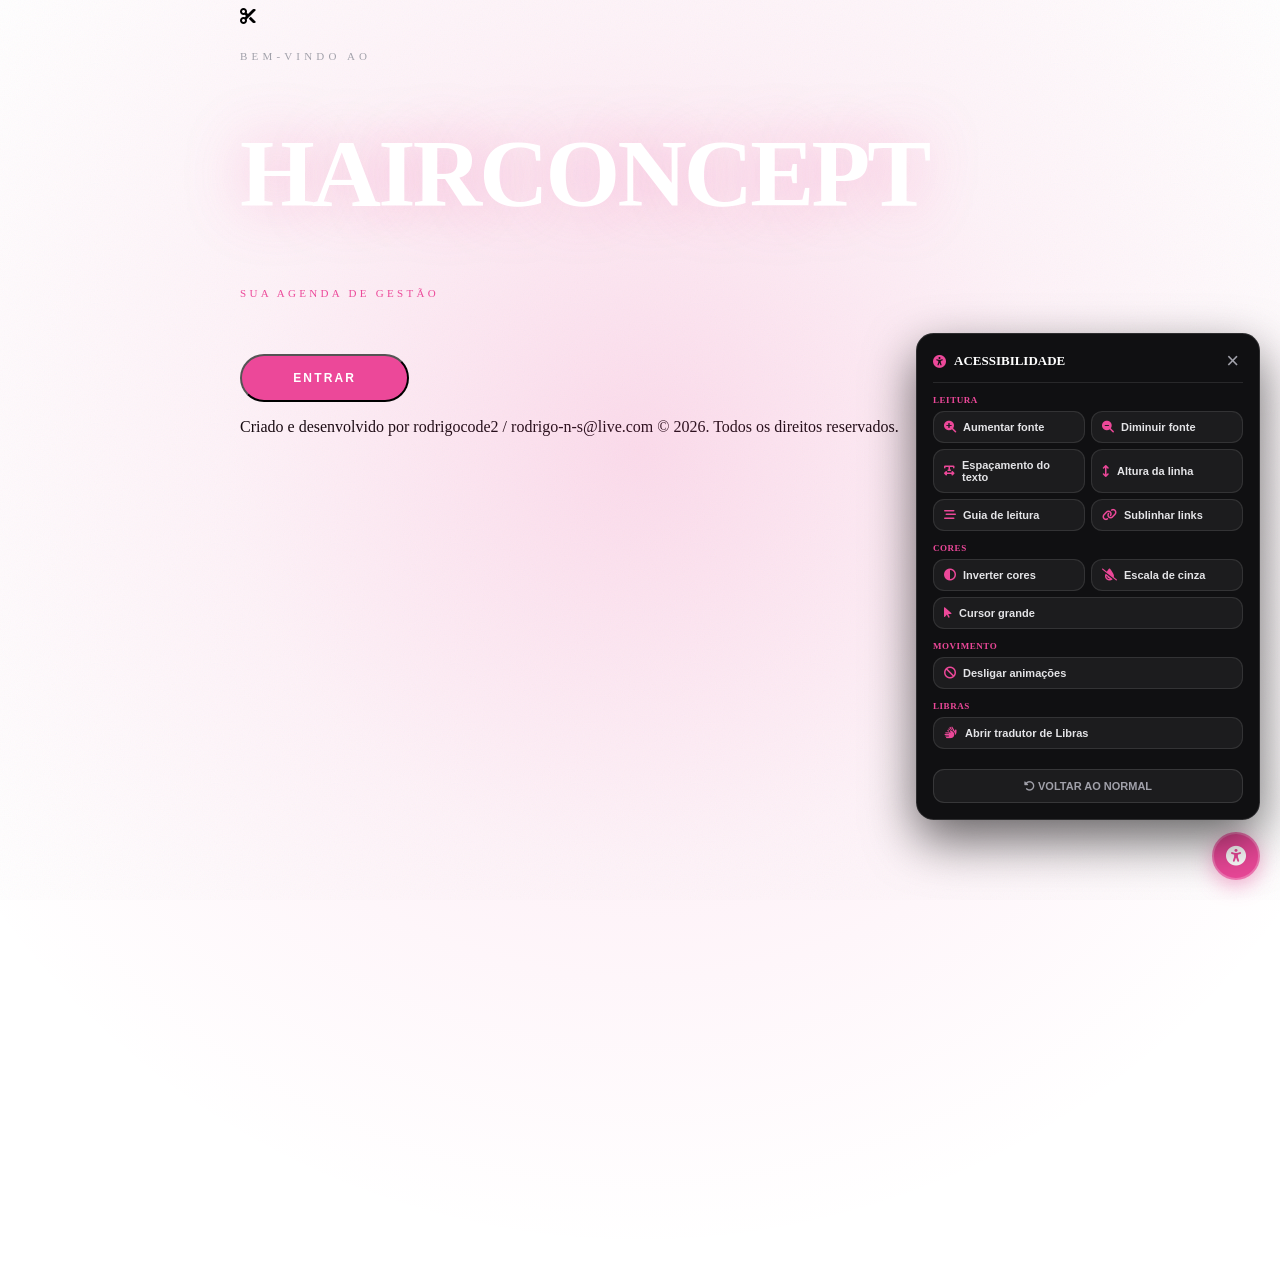
==== index.html @ cdf91682 "Corrige janela Marcar Atendimento que abria sozinha por cima da agenda Co-Authored-By: Claude Sonnet" ====
<!DOCTYPE html>
<html lang="pt-BR" class="dark scroll-smooth">
<head>
<meta charset="UTF-8">
<meta name="viewport" content="width=device-width, initial-scale=1.0">
  <meta name="description" content="HairConcept — gestão completa para salão de beleza: agenda, equipe, clientes, comissões e avaliação. Sistema interno do salão.">
  <meta name="theme-color" content="#ec4899">
  <meta property="og:title" content="HairConcept Gestão Integrada">
  <meta property="og:description" content="Agenda, equipe, clientes e comissões do seu salão em um só lugar.">
  <meta property="og:type" content="website">
  <meta name="twitter:card" content="summary">
  <link rel="icon" href="data:image/svg+xml,%3Csvg xmlns='http://www.w3.org/2000/svg' viewBox='0 0 100 100'%3E%3Ctext y='.9em' font-size='90'%3E%E2%9C%82%EF%B8%8F%3C/text%3E%3C/svg%3E">
<title>HairConcept Gestão Integrada</title>
<!-- Tailwind CSS CDN -->
<script src="https://cdn.tailwindcss.com"></script>
<!-- Supabase JS SDK -->
<script src="https://cdn.jsdelivr.net/npm/@supabase/supabase-js@2"></script>
<script type="text/javascript">
tailwind.config = {
  darkMode: 'class',
  theme: {
    extend: {
      colors: {
        brand: {
          500: '#ec4899',
          600: '#db2777'
        },
        darkbg: {
          300: '#030303'
        }
      },
      fontFamily: {
        sans: ['Space Grotesk', 'sans-serif'],
        syne: ['Syne', 'sans-serif']
      }
    }
  }
}
</script>
<!-- Google Fonts (Space Grotesk + Syne, usadas no Tailwind) -->
<link rel="preconnect" href="https://fonts.googleapis.com"><link rel="preconnect" href="https://fonts.gstatic.com" crossorigin><link href="https://fonts.googleapis.com/css2?family=Space+Grotesk:wght@400;500;700&family=Syne:wght@700;800&display=swap" rel="stylesheet">

<style type="text/css"></style>
<!-- FontAwesome CDN -->
<link rel="stylesheet" href="https://cdnjs.cloudflare.com/ajax/libs/font-awesome/6.4.0/css/all.min.css">
<link rel="stylesheet" href="style.css">
<link rel="stylesheet" href="agenda.css">
</head>
<body class="bg-darkbg-300 text-slate-100 min-h-screen flex flex-col antialiased relative">
<!-- ============ SIDEBAR DE NAVEGACAO ============ -->
<aside id="hc-sidebar" class="hc-sidebar hidden">
  <div class="hc-side-topo">
    <div class="hc-side-logo"><i class="fa-solid fa-scissors"></i></div>
    <div class="hc-side-marca">
      <span class="hc-side-nome">HairConcept</span>
      <span class="hc-side-sub">Gestão Integrada</span>
    </div>
    <button type="button" class="hc-side-fechar" onclick="fecharGaveta()" title="Fechar menu">
      <i class="fa-solid fa-xmark"></i>
    </button>
  </div>

  <nav class="hc-side-nav">
    <p class="hc-side-grupo">Agenda</p>
    <button type="button" class="hc-side-item" data-aba="aba-agenda" onclick="irAba('aba-agenda')">
      <i class="fa-solid fa-calendar-days"></i><span>Agenda</span>
    </button>
    <button type="button" class="hc-side-item" data-aba="aba-avisos" onclick="irAba('aba-avisos')">
      <i class="fa-solid fa-bell"></i><span>Avisos</span>
      <span id="badge-avisos" class="hc-side-badge hidden">0</span>
    </button>

    <p class="hc-side-grupo">Cadastros</p>
    <button type="button" class="hc-side-item admin-only" data-aba="aba-equipe" onclick="irAba('aba-equipe')">
      <i class="fa-solid fa-users"></i><span>Equipe</span>
    </button>
    <button type="button" class="hc-side-item admin-only" data-aba="aba-clientes" onclick="irAba('aba-clientes')">
      <i class="fa-solid fa-address-book"></i><span>Clientes</span>
    </button>
    <button type="button" class="hc-side-item admin-only" data-aba="aba-gestao" data-espaco="servicos" onclick="irGestao('servicos')">
      <i class="fa-solid fa-list-check"></i><span>Serviços e Estoque</span>
    </button>

    <p class="hc-side-grupo">Gestão</p>
    <button type="button" class="hc-side-item admin-only" data-aba="aba-relatorios" onclick="irAba('aba-relatorios')">
      <i class="fa-solid fa-chart-line"></i><span>Relatórios</span>
    </button>
    <button type="button" class="hc-side-item admin-only" data-aba="aba-planos" onclick="irAba('aba-planos')">
      <i class="fa-solid fa-crown"></i><span>Planos</span>
    </button>
    <button type="button" class="hc-side-item admin-only" data-aba="aba-gestao" data-espaco="avaliacao" onclick="irGestao('avaliacao')">
      <i class="fa-solid fa-star"></i><span>Avaliação</span>
    </button>

    <p class="hc-side-grupo">Sistema</p>
    <button type="button" class="hc-side-item admin-only" data-aba="aba-gestao" data-espaco="config-salao" onclick="irGestao('config-salao')">
      <i class="fa-solid fa-gear"></i><span>Configurações</span>
    </button>
    <button type="button" class="hc-side-item" onclick="Auth.logout()">
      <i class="fa-solid fa-right-from-bracket"></i><span>Sair</span>
    </button>
  </nav>
</aside>
<div id="hc-side-fundo" class="hc-side-fundo hidden" onclick="fecharGaveta()"></div>
<button type="button" id="hc-side-abrir" class="hc-side-abrir hidden" onclick="abrirGaveta()" title="Menu">
  <i class="fa-solid fa-bars"></i>
</button>


<!-- Toast Container -->
<div id="toast-container" class="fixed top-5 right-5 z-50 flex flex-col gap-2 max-w-sm w-full pointer-events-none"></div>

<!-- HEADER -->
<header id="main-header" class="hidden sticky top-0 hc-z-header glass-water border-b border-white/10" style="z-index:97">
<div class="max-w-7xl mx-auto px-4 h-20 flex items-center justify-between gap-2">
  <div class="flex items-center gap-3 overflow-hidden">
    <div id="header-logo-box" class="w-10 h-10 rounded-xl bg-brand-500/20 border border-brand-500/40 flex items-center justify-center text-brand-500 shrink-0 overflow-hidden">
      <i id="header-icon-scissors" class="fa-solid fa-scissors text-lg"></i>
          <img id="header-logo-img" src="" alt="Logo do salao" class="w-full h-full object-cover hidden">
    </div>
    <div class="overflow-hidden">
      <span id="saloon-name-header" class="block font-syne text-lg md:text-xl font-extrabold text-white uppercase truncate leading-tight max-w-[22rem]">Bem-vindo</span>
            <span id="header-assinatura" class="hidden block text-[9px] text-zinc-500 font-medium tracking-widest uppercase">HairConcept</span>
    </div>
  </div>
  
  <div class="flex items-center gap-3 shrink-0">
    <button onclick="UI.toggleMobileMenu()" class="lg:hidden p-2 rounded-xl bg-zinc-900 border border-white/10 text-zinc-300 hover:text-white text-xs font-bold transition">
      <i class="fa-solid fa-bars text-base"></i>
    </button>
    <div class="text-right hidden sm:block">
      <span id="user-name-display" class="block text-xs font-bold text-white uppercase truncate max-w-[90px] sm:max-w-[200px]">Nome</span>
      <span id="user-role-display" class="block text-[9px] text-brand-500 font-bold uppercase">Cargo</span>
    </div>
    <button onclick="Auth.logout()" class="px-4 py-2 rounded-xl bg-zinc-900 border border-white/10 text-zinc-300 hover:text-white text-xs font-bold transition flex items-center gap-2">
      <i class="fa-solid fa-right-from-bracket"></i> <span class="hidden md:inline">Sair</span>
    </button>
  </div>
</div>
</header>

<!-- CONTEÚDO PRINCIPAL -->
<main class="relative z-10 flex-grow max-w-7xl w-full mx-auto px-4 py-8">

<!-- TELA DE LOGIN -->
<!-- ============ TELA DE ABERTURA ============ -->
<div id="tela-abertura" style="z-index:99" class="fixed inset-0 flex items-center justify-center overflow-hidden bg-[#07070a]">
  <canvas id="mouse-trail-canvas" class="hc-trail"></canvas>
  <div class="hc-brilho"></div>
  <div class="hc-grao"></div>
  <div class="relative z-10 text-center px-6">
    <div class="hc-marca">
      <div class="w-16 h-16 mx-auto rounded-2xl bg-brand-500/15 border border-brand-500/40 flex items-center justify-center">
        <i class="fa-solid fa-scissors text-brand-500 text-2xl"></i>
      </div>
    </div>
    <p class="hc-frase hc-f1">Bem-vindo ao</p>
    <h1 class="hc-nome hc-f2">HairConcept</h1>
    <p class="hc-sub hc-f3">Sua agenda de gestão</p>
    <button id="btn-entrar-abertura" type="button" onclick="Auth.entrarDoSistema()" class="hc-botao hc-f4">Entrar</button>
  </div>
</div>

<section id="aba-login" class="tab-content relative overflow-hidden rounded-[2.5rem] p-8 md:p-16 gota-agua border border-white/10 space-y-10 shadow-2xl">
  <div class="absolute inset-0 z-0 overflow-hidden pointer-events-none">
    <video id="hero-video" src="hero.mp4" autoplay muted loop playsinline class="w-full h-full object-cover opacity-20"></video>
    <div class="absolute inset-0 bg-gradient-to-b from-darkbg-300/60 via-darkbg-300/40 to-darkbg-300"></div>
  </div>
  <div class="relative z-10 max-w-3xl mx-auto text-center space-y-4">
    <h1 class="text-4xl md:text-5xl font-black uppercase tracking-tight text-white"><span id="titulo-marca">HairConcept</span> <span class="text-brand-500">GESTÃO</span></h1>
    <p class="text-zinc-300 text-sm">Acesse a sua conta para visualizar a agenda, comissões ou gerenciar o estabelecimento.</p>
  </div>
  <div class="relative z-10 grid grid-cols-1 md:grid-cols-2 gap-8 max-w-4xl mx-auto">
    <!-- Login Estabelecimento -->
    <div class="glass-water p-8 rounded-3xl border border-white/10 space-y-6 shadow-2xl">
      <div class="flex items-center gap-3">
        <div class="w-10 h-10 rounded-xl bg-brand-500/20 text-brand-500 flex items-center justify-center">
          <i class="fa-solid fa-store"></i>
        </div>
        <div>
          <h3 class="text-lg font-bold uppercase text-white">Login Estabelecimento</h3>
          <p class="text-[11px] text-zinc-400">Dono do Salão / Admin</p>
        </div>
      </div>
      <div class="grid grid-cols-2 gap-3">
        <button onclick="Auth.loginSocial('google')" type="button" class="flex items-center justify-center gap-2 py-2.5 rounded-xl bg-zinc-900 border border-white/10 text-xs font-bold text-white hover:bg-zinc-800 transition">
          <i class="fa-brands fa-google text-rose-500"></i> Google
        </button>
        <button onclick="Auth.loginSocial('facebook')" type="button" class="flex items-center justify-center gap-2 py-2.5 rounded-xl bg-zinc-900 border border-white/10 text-xs font-bold text-white hover:bg-zinc-800 transition">
          <i class="fa-brands fa-facebook text-blue-500"></i> Facebook
        </button>
      </div>
      <div class="flex items-center gap-3 text-zinc-600 text-[10px] uppercase font-bold">
        <div class="flex-grow border-t border-white/10"></div> Ou e-mail <div class="flex-grow border-t border-white/10"></div>
      </div>
      <form onsubmit="Auth.loginAdmin(event)" class="space-y-4">
        <div>
          <label class="block text-xs uppercase font-bold text-zinc-400 mb-1">E-mail do Salão</label>
          <input type="email" id="login-admin-email" required placeholder="salao@email.com" class="w-full glass-input rounded-xl px-3.5 py-2.5 text-xs text-white">
        </div>
        <div>
          <label class="block text-xs uppercase font-bold text-zinc-400 mb-1">Senha</label>
          <input type="password" id="login-admin-senha" required placeholder="........" class="w-full glass-input rounded-xl px-3.5 py-2.5 text-xs text-white">
        </div>
        <button type="submit" class="w-full py-3.5 rounded-xl bg-brand-500 text-white font-bold text-xs uppercase tracking-wider hover:bg-brand-600 transition shadow-lg shadow-brand-500/20">Entrar como Admin</button>
        <div class="flex items-center justify-between pt-1">
          <button type="button" onclick="Auth.abrirRecuperarSenha()" class="text-[11px] text-zinc-400 hover:text-brand-500 transition underline underline-offset-2">Esqueci minha senha</button>
          <button type="button" onclick="Auth.abrirCadastro()" class="text-[11px] text-zinc-400 hover:text-brand-500 transition underline underline-offset-2">Criar conta</button>
        </div>
      </form>
    </div>
    <!-- Login Profissional -->
    <div class="glass-water p-8 rounded-3xl border border-white/10 space-y-6 shadow-2xl">
      <div class="flex items-center gap-3">
        <div class="w-10 h-10 rounded-xl bg-blue-500/20 text-blue-400 flex items-center justify-center">
          <i class="fa-solid fa-user-tie"></i>
        </div>
        <div>
          <h3 class="text-lg font-bold uppercase text-white">Login Profissional</h3>
          <p class="text-[11px] text-zinc-400">Cabeleireiros / Manicures / Esteticistas</p>
        </div>
      </div>
      <form onsubmit="App.loginProfissional(event)" class="space-y-4 pt-2">
        <div>
          <label class="block text-xs uppercase font-bold text-zinc-400 mb-1">Salão</label>
          <input type="text" id="login-prof-estabelecimento" required placeholder="Ex: Studio Bela" class="w-full glass-input rounded-xl px-3.5 py-2.5 text-xs text-white">
        </div>
        <div>
          <label class="block text-xs uppercase font-bold text-zinc-400 mb-1">Seu nome</label>
          <input type="text" id="login-prof-nome" required placeholder="Como o salão cadastrou você" class="w-full glass-input rounded-xl px-3.5 py-2.5 text-xs text-white">
        </div>
        <div>
          <label class="block text-xs uppercase font-bold text-zinc-400 mb-1">Chave de acesso (11 números)</label>
          <input type="text" id="login-prof-id" required inputmode="numeric" maxlength="11" placeholder="00000000000" class="w-full glass-input rounded-xl px-3.5 py-2.5 text-xs text-white">
          <p class="text-[10px] text-zinc-500 mt-1">Os 11 números que você combinou com o salão (pode ser o seu CPF ou outro número).</p>
        </div>
        <div>
          <input type="hidden" id="login-prof-senha">
        </div>
        <button type="submit" class="w-full py-3.5 rounded-xl bg-zinc-900 border border-white/20 hover:bg-zinc-800 text-white font-bold text-xs uppercase tracking-wider transition shadow-lg">Entrar na Agenda</button>
        <button type="button" onclick="Auth.abrirAjuda()" class="w-full text-[11px] text-zinc-400 hover:text-brand-500 transition underline underline-offset-2">Esqueci minha senha / Preciso de ajuda</button>
      </form>
    </div>
  </div>

  <!-- ============ MODAL: CRIAR CONTA ============ -->
  <div id="modal-cadastro" class="modal-overlay hidden">
    <div class="modal-caixa">
      <div class="flex items-center justify-between mb-5">
        <h3 class="text-base font-bold uppercase text-white">Criar minha conta</h3>
        <button type="button" onclick="Auth.fecharModal('modal-cadastro')" class="text-zinc-400 hover:text-white"><i class="fa-solid fa-xmark"></i></button>
      </div>
      <form onsubmit="Auth.criarConta(event)" class="space-y-4">
        <div>
          <label class="block text-xs uppercase font-bold text-zinc-400 mb-1">Nome do Salão</label>
          <input type="text" id="cad-nome-salao" required placeholder="Ex: Studio Bela" class="w-full glass-input rounded-xl px-3.5 py-2.5 text-xs text-white">
        </div>
        <div>
          <label class="block text-xs uppercase font-bold text-zinc-400 mb-1">E-mail</label>
          <input type="email" id="cad-email" required placeholder="salao@email.com" class="w-full glass-input rounded-xl px-3.5 py-2.5 text-xs text-white">
        </div>
        <div>
          <label class="block text-xs uppercase font-bold text-zinc-400 mb-1">Senha (mínimo 6 caracteres)</label>
          <input type="password" id="cad-senha" required minlength="6" placeholder="........" class="w-full glass-input rounded-xl px-3.5 py-2.5 text-xs text-white">
        </div>
        <div>
          <label class="block text-xs uppercase font-bold text-zinc-400 mb-1">Confirmar senha</label>
          <input type="password" id="cad-senha2" required minlength="6" placeholder="........" class="w-full glass-input rounded-xl px-3.5 py-2.5 text-xs text-white">
        </div>
        <button type="submit" class="w-full py-3.5 rounded-xl bg-brand-500 text-white font-bold text-xs uppercase tracking-wider hover:bg-brand-600 transition">Criar conta e entrar</button>
      </form>
    </div>
  </div>

  <!-- ============ MODAL: RECUPERAR SENHA ============ -->
  <div id="modal-recuperar" class="modal-overlay hidden">
    <div class="modal-caixa">
      <div class="flex items-center justify-between mb-5">
        <h3 class="text-base font-bold uppercase text-white">Recuperar minha senha</h3>
        <button type="button" onclick="Auth.fecharModal('modal-recuperar')" class="text-zinc-400 hover:text-white"><i class="fa-solid fa-xmark"></i></button>
      </div>
      <form onsubmit="Auth.enviarRecuperacao(event)" class="space-y-4">
        <p class="text-[11px] text-zinc-400">Digite o e-mail que você usa para entrar. Vamos enviar um link para você criar uma senha nova.</p>
        <div>
          <label class="block text-xs uppercase font-bold text-zinc-400 mb-1">E-mail do Salão</label>
          <input type="email" id="rec-email" required placeholder="salao@email.com" class="w-full glass-input rounded-xl px-3.5 py-2.5 text-xs text-white">
        </div>
        <button type="submit" class="w-full py-3.5 rounded-xl bg-brand-500 text-white font-bold text-xs uppercase tracking-wider hover:bg-brand-600 transition">Enviar link</button>
      </form>
    </div>
  </div>

  <!-- ============ MODAL: DEFINE NOVA SENHA (abre pelo link do e-mail) ============ -->
  <div id="modal-nova-senha" class="modal-overlay hidden">
    <div class="modal-caixa">
      <div class="mb-5">
        <h3 class="text-base font-bold uppercase text-white">Criar senha nova</h3>
      </div>
      <form onsubmit="Auth.salvarNovaSenha(event)" class="space-y-4">
        <div>
          <label class="block text-xs uppercase font-bold text-zinc-400 mb-1">Nova senha (mínimo 6 caracteres)</label>
          <input type="password" id="nova-senha" required minlength="6" placeholder="........" class="w-full glass-input rounded-xl px-3.5 py-2.5 text-xs text-white">
        </div>
        <div>
          <label class="block text-xs uppercase font-bold text-zinc-400 mb-1">Repetir a nova senha</label>
          <input type="password" id="nova-senha2" required minlength="6" placeholder="........" class="w-full glass-input rounded-xl px-3.5 py-2.5 text-xs text-white">
        </div>
        <button type="submit" class="w-full py-3.5 rounded-xl bg-brand-500 text-white font-bold text-xs uppercase tracking-wider hover:bg-brand-600 transition">Salvar nova senha</button>
      </form>
    </div>
  </div>

  <!-- ============ MODAL: EDITAR CLIENTE ============ -->
  <div id="modal-editar-cliente" class="modal-overlay hidden">
    <div class="modal-caixa">
      <div class="flex items-center justify-between mb-5">
        <h3 id="titulo-cliente" class="text-base font-bold uppercase text-white">Editar cliente</h3>
        <button type="button" onclick="Auth.fecharModal('modal-editar-cliente')" class="text-zinc-400 hover:text-white"><i class="fa-solid fa-xmark"></i></button>
      </div>
      <form onsubmit="App.salvarEdicaoCliente(event)" class="space-y-4">
        <input type="hidden" id="editar-cli-id">
        <div>
          <label class="block text-xs uppercase font-bold text-zinc-400 mb-1">Data</label>
          <input type="date" id="editar-cli-data" class="w-full glass-input rounded-xl px-3.5 py-2.5 text-xs text-white">
        </div>
        <div>
          <label class="block text-xs uppercase font-bold text-zinc-400 mb-1">Profissional</label>
          <select id="editar-cli-profissional" class="w-full glass-input rounded-xl px-3.5 py-2.5 text-xs text-white"></select>
        </div>
        <div>
          <label class="block text-xs uppercase font-bold text-zinc-400 mb-1">Nome Completo</label>
          <input type="text" id="editar-cli-nome" required class="w-full glass-input rounded-xl px-3.5 py-2.5 text-xs text-white">
        </div>
        <div>
          <label class="block text-xs uppercase font-bold text-zinc-400 mb-1">Telefone / WhatsApp</label>
          <input type="tel" id="editar-cli-telefone" class="w-full glass-input rounded-xl px-3.5 py-2.5 text-xs text-white">
        </div>
        <div>
          <label class="block text-xs uppercase font-bold text-zinc-400 mb-1">CPF</label>
          <input type="text" id="editar-cli-cpf" class="w-full glass-input rounded-xl px-3.5 py-2.5 text-xs text-white">
        </div>
        <div>
          <label class="block text-xs uppercase font-bold text-zinc-400 mb-1">E-mail</label>
          <input type="email" id="editar-cli-email" class="w-full glass-input rounded-xl px-3.5 py-2.5 text-xs text-white">
        </div>
        <button type="submit" class="w-full py-3.5 rounded-xl bg-brand-500 text-white font-bold text-xs uppercase tracking-wider hover:bg-brand-600 transition">Salvar alterações</button>
      </form>
    </div>
  </div>

  <!-- ============ MODAL: FECHAR CICLO ============ -->
  <div id="modal-fechar" class="modal-overlay hidden">
    <div class="modal-caixa">
      <div class="flex items-center justify-between mb-5">
        <h3 class="text-base font-bold uppercase text-white">Fechar ciclo</h3>
        <button type="button" onclick="Auth.fecharModal('modal-fechar')" class="text-zinc-400 hover:text-white"><i class="fa-solid fa-xmark"></i></button>
      </div>
      <div class="space-y-4">
        <div class="p-4 rounded-2xl bg-zinc-950 border border-white/10 space-y-2">
          <p id="fechar-periodo" class="text-[11px] text-zinc-400"></p>
          <p class="text-xs text-white font-bold"><span id="fechar-atend">0</span> atendimento(s)</p>
          <p class="text-xs text-white font-bold">Valor: <span id="fechar-valor">R$ 0,00</span></p>
          <p class="text-xs text-emerald-400 font-bold">Comissão: <span id="fechar-comissao">R$ 0,00</span></p>
        </div>
        <div>
          <label class="block text-xs uppercase font-bold text-zinc-400 mb-1">Data em que recebi</label>
          <input type="date" id="fechar-recebido" class="w-full glass-input rounded-xl px-3.5 py-2.5 text-xs text-white">
        </div>
        <p class="text-[10px] text-zinc-500">Ao fechar, o sistema guarda este período e o próximo ciclo começa no dia seguinte.</p>
        <button onclick="App.confirmarFechamento()" class="w-full py-3.5 rounded-xl bg-emerald-500 hover:bg-emerald-600 text-white font-bold text-xs uppercase tracking-wider transition">Confirmar fechamento</button>
      </div>
    </div>
  </div>

  <!-- ============ MODAL: EDITAR PROFISSIONAL (com mensagem) ============ -->
  <div id="modal-editar-prof-extra" class="hidden"></div>

  <!-- ============ MODAL: VOTAR NO CLIENTE ============ -->
  <div id="modal-voto" class="modal-overlay hidden">
    <div class="modal-caixa">
      <div class="flex items-center justify-between mb-5">
        <h3 class="text-base font-bold uppercase text-white">Avaliar cliente</h3>
        <button type="button" onclick="Auth.fecharModal('modal-voto')" class="text-zinc-400 hover:text-white"><i class="fa-solid fa-xmark"></i></button>
      </div>
      <form onsubmit="App.salvarVoto(event)" class="space-y-4">
        <input type="hidden" id="voto-cliente-id">
        <p class="text-[11px] text-zinc-400">Avaliando <span id="voto-cliente-nome" class="text-white font-bold"></span>. Este registro é interno do salão.</p>

        <div>
          <label class="block text-xs uppercase font-bold text-zinc-400 mb-1">O que aconteceu</label>
          <select id="voto-tipo" class="w-full glass-input rounded-xl px-3.5 py-2.5 text-xs text-white">
            <option value="5">⭐⭐⭐⭐⭐  +5 — Excelente</option>
            <option value="4">⭐⭐⭐⭐  +4 — Muito boa</option>
            <option value="3" selected>⭐⭐⭐  +3 — Boa</option>
            <option value="2">⭐⭐  +2 — Razoável</option>
            <option value="1">⭐  +1 — Difícil</option>
            <option value="-1">👎  −1 — Deu trabalho</option>
          </select>
        </div>

        <div>
          <label class="block text-xs uppercase font-bold text-zinc-400 mb-1">Qual profissional ela elogiou (opcional)</label>
          <select id="voto-profissional" class="w-full glass-input rounded-xl px-3.5 py-2.5 text-xs text-white"></select>
        </div>

        <div>
          <label class="block text-xs uppercase font-bold text-zinc-400 mb-1">Observação (opcional)</label>
          <textarea id="voto-obs" rows="2" placeholder="Ex: elogiou o corte da Antonia" class="w-full glass-input rounded-xl px-3.5 py-2.5 text-xs text-white"></textarea>
        </div>

        <button type="submit" class="w-full py-3.5 rounded-xl bg-brand-500 text-white font-bold text-xs uppercase tracking-wider hover:bg-brand-600 transition">Registrar</button>
      </form>
    </div>
  </div>

  <!-- ============ MODAL: TROCAR SENHA DO PROFISSIONAL ============ -->
  <div id="modal-trocar-senha" class="modal-overlay hidden">
    <div class="modal-caixa">
      <div class="flex items-center justify-between mb-5">
        <h3 class="text-base font-bold uppercase text-white">Trocar senha</h3>
        <button type="button" onclick="Auth.fecharModal('modal-trocar-senha')" class="text-zinc-400 hover:text-white"><i class="fa-solid fa-xmark"></i></button>
      </div>
      <form onsubmit="App.salvarNovaSenhaProfissional(event)" class="space-y-4">
        <input type="hidden" id="trocasenha-prof-id">
        <input type="hidden" id="trocasenha-prof-cpf">
        <p class="text-[11px] text-zinc-400">Definindo uma senha nova para <span id="trocasenha-prof-nome" class="text-white font-bold"></span>.</p>
        <div>
          <label class="block text-xs uppercase font-bold text-zinc-400 mb-1">Senha nova (mínimo 4 caracteres)</label>
          <input type="password" id="trocasenha-senha" required minlength="4" placeholder="........" class="w-full glass-input rounded-xl px-3.5 py-2.5 text-xs text-white">
        </div>
        <div>
          <label class="block text-xs uppercase font-bold text-zinc-400 mb-1">Repetir a senha nova</label>
          <input type="password" id="trocasenha-senha2" required minlength="4" placeholder="........" class="w-full glass-input rounded-xl px-3.5 py-2.5 text-xs text-white">
        </div>
        <button type="submit" class="w-full py-3.5 rounded-xl bg-brand-500 text-white font-bold text-xs uppercase tracking-wider hover:bg-brand-600 transition">Salvar senha nova</button>
      </form>
    </div>
  </div>

  <!-- ============ MODAL: EDITAR PROFISSIONAL ============ -->
  <div id="modal-editar-prof" class="modal-overlay hidden">
    <div class="modal-caixa">
      <div class="flex items-center justify-between mb-5">
        <h3 class="text-base font-bold uppercase text-white">Editar profissional</h3>
        <button type="button" onclick="Auth.fecharModal('modal-editar-prof')" class="text-zinc-400 hover:text-white"><i class="fa-solid fa-xmark"></i></button>
      </div>
      <form onsubmit="App.salvarEdicaoProfissional(event)" class="space-y-4">
        <input type="hidden" id="editar-prof-id">
        <div>
          <label class="block text-xs uppercase font-bold text-zinc-400 mb-1">Nome Completo</label>
          <input type="text" id="editar-prof-nome" required class="w-full glass-input rounded-xl px-3.5 py-2.5 text-xs text-white">
        </div>
        <div>
          <label class="block text-xs uppercase font-bold text-zinc-400 mb-1">Especialidade / Cargo</label>
          <input type="text" id="editar-prof-cargo" required class="w-full glass-input rounded-xl px-3.5 py-2.5 text-xs text-white">
        </div>
        <div>
          <label class="block text-xs uppercase font-bold text-zinc-400 mb-1">CPF (Chave de Acesso)</label>
          <input type="text" id="editar-prof-cpf" required class="w-full glass-input rounded-xl px-3.5 py-2.5 text-xs text-white">
        </div>
        <button type="submit" class="w-full py-3.5 rounded-xl bg-brand-500 text-white font-bold text-xs uppercase tracking-wider hover:bg-brand-600 transition">Salvar alterações</button>
      
        <div class="pt-3 border-t border-white/10">
          <label class="block text-xs uppercase font-bold text-zinc-400 mb-1">Mensagem particular para ele (opcional)</label>
          <input type="hidden" id="recado-prof-id">
          <textarea id="recado-prof-texto" rows="2" placeholder="Ex: preciso falar com você sobre o horário de amanhã" class="w-full glass-input rounded-xl px-3.5 py-2.5 text-xs text-white"></textarea>
          <button type="button" onclick="App.enviarRecadoProfissional(event)" class="mt-2 w-full py-2.5 rounded-xl bg-zinc-900 border border-white/15 text-zinc-200 hover:text-white font-bold text-xs uppercase transition">Enviar mensagem</button>
          <p class="text-[10px] text-zinc-500 mt-1">A mensagem aparece na aba do profissional.</p>
        </div>
      </form>
    </div>
  </div>

  <!-- ============ MODAL: PRECISO DE AJUDA (profissional) ============ -->
  <div id="modal-ajuda" class="modal-overlay hidden">
    <div class="modal-caixa">
      <div class="flex items-center justify-between mb-5">
        <h3 class="text-base font-bold uppercase text-white">Preciso de ajuda</h3>
        <button type="button" onclick="Auth.fecharModal('modal-ajuda')" class="text-zinc-400 hover:text-white"><i class="fa-solid fa-xmark"></i></button>
      </div>
      <form onsubmit="Auth.enviarAjuda(event)" class="space-y-4">
        <div>
          <label class="block text-xs uppercase font-bold text-zinc-400 mb-1">Salão</label>
          <input type="text" id="ajuda-salao" required placeholder="Ex: Studio Bela" class="w-full glass-input rounded-xl px-3.5 py-2.5 text-xs text-white">
        </div>
        <div>
          <label class="block text-xs uppercase font-bold text-zinc-400 mb-1">Seu nome</label>
          <input type="text" id="ajuda-nome" required placeholder="Seu nome completo" class="w-full glass-input rounded-xl px-3.5 py-2.5 text-xs text-white">
        </div>
        <div>
          <label class="block text-xs uppercase font-bold text-zinc-400 mb-1">Seu CPF</label>
          <input type="text" id="ajuda-cpf" required placeholder="000.000.000-00" class="w-full glass-input rounded-xl px-3.5 py-2.5 text-xs text-white">
        </div>
        <div>
          <label class="block text-xs uppercase font-bold text-zinc-400 mb-1">O que aconteceu?</label>
          <select id="ajuda-tipo" class="w-full glass-input rounded-xl px-3.5 py-2.5 text-xs text-white">
            <option value="esqueci_senha">Esqueci minha senha</option>
            <option value="reclamacao">Reclamação</option>
            <option value="excluir_dados">Quero excluir meus dados</option>
            <option value="outro">Outro assunto</option>
          </select>
        </div>
        <div>
          <label class="block text-xs uppercase font-bold text-zinc-400 mb-1">Mensagem</label>
          <textarea id="ajuda-mensagem" rows="3" required placeholder="Escreva aqui o que você precisa" class="w-full glass-input rounded-xl px-3.5 py-2.5 text-xs text-white"></textarea>
        </div>
        <button type="submit" class="w-full py-3.5 rounded-xl bg-brand-500 text-white font-bold text-xs uppercase tracking-wider hover:bg-brand-600 transition">Enviar pedido</button>
      </form>
    </div>
  </div>
</section>

<!-- TELA DE BOAS-VINDAS (primeiro login) -->
<section id="aba-boasvindas" class="tab-content hidden max-w-3xl mx-auto space-y-6">
  <div class="glass-water p-8 md:p-12 rounded-3xl border border-white/10 space-y-8 shadow-2xl relative overflow-hidden gota-agua">
    <div class="relative z-10 space-y-3 text-center">
      <div class="w-16 h-16 mx-auto rounded-2xl bg-brand-500/20 border border-brand-500/40 flex items-center justify-center overflow-hidden">
        <img id="welcome-logo-img" src="" alt="Logo do salão" class="w-full h-full object-cover hidden">
        <i id="welcome-logo-icon" class="fa-solid fa-scissors text-2xl text-brand-500"></i>
      </div>
      <p class="text-[10px] font-bold uppercase tracking-widest text-zinc-500">Bem-vindo ao HairConcept</p>
      <h1 id="welcome-nome-salao" class="text-2xl md:text-3xl font-black uppercase text-white">Seu Salão</h1>
      <p class="text-xs text-zinc-400 max-w-lg mx-auto">Este é o painel do seu salão. Aqui você organiza a agenda, a equipe, os serviços e o estoque, tudo no mesmo lugar.</p>
    </div>

    <div class="relative z-10 grid grid-cols-1 md:grid-cols-3 gap-4">
      <div class="p-4 rounded-2xl bg-zinc-950/80 border border-white/10 space-y-2">
        <div class="w-9 h-9 rounded-xl bg-brand-500/15 flex items-center justify-center text-brand-500"><i class="fa-solid fa-user-plus"></i></div>
        <h3 class="text-xs font-bold uppercase text-white">1. Monte a equipe</h3>
        <p class="text-[11px] text-zinc-400">Cadastre seus profissionais na aba Equipe, com foto, cargo e uma senha de acesso.</p>
      </div>
      <div class="p-4 rounded-2xl bg-zinc-950/80 border border-white/10 space-y-2">
        <div class="w-9 h-9 rounded-xl bg-brand-500/15 flex items-center justify-center text-brand-500"><i class="fa-solid fa-scissors"></i></div>
        <h3 class="text-xs font-bold uppercase text-white">2. Crie os serviços</h3>
        <p class="text-[11px] text-zinc-400">Cadastre os procedimentos com preço e comissão, e monte o catálogo do salão.</p>
      </div>
      <div class="p-4 rounded-2xl bg-zinc-950/80 border border-white/10 space-y-2">
        <div class="w-9 h-9 rounded-xl bg-brand-500/15 flex items-center justify-center text-brand-500"><i class="fa-solid fa-calendar-check"></i></div>
        <h3 class="text-xs font-bold uppercase text-white">3. Comece a agendar</h3>
        <p class="text-[11px] text-zinc-400">Marque os atendimentos na aba Agendar, em blocos de 30 minutos. A agenda aparece para todos.</p>
      </div>
    </div>

    <div class="relative z-10 p-4 rounded-2xl bg-zinc-950/80 border border-white/10">
      <p class="text-[11px] text-zinc-400"><i class="fa-solid fa-circle-info text-brand-500"></i> Dica: em <span class="text-white font-bold">Configurações</span> você define o nome do salão, a logo, o endereço e os horários de funcionamento. O nome e a logo aparecem no topo do sistema.</p>
    </div>

    <div class="relative z-10 flex flex-col md:flex-row items-center justify-center gap-3">
      <button onclick="App.concluirBoasVindas()" class="w-full md:w-auto px-8 py-3.5 rounded-xl bg-brand-500 hover:bg-brand-600 text-white font-bold text-xs uppercase tracking-wider transition shadow-lg shadow-brand-500/20">Começar agora</button>
      <button onclick="UI.abrirGestao('servicos')" class="w-full md:w-auto px-8 py-3.5 rounded-xl bg-zinc-900 border border-white/15 text-zinc-300 hover:text-white font-bold text-xs uppercase tracking-wider transition">Configurar o salão</button>
    </div>
  </div>
</section>

<!-- AGENDA PAINEL PRINCIPAL -->
<section id="aba-agenda" class="tab-content hidden space-y-6 p-3 sm:p-6 rounded-3xl border border-white/10 glass-water">
  <div id="agenda-app"></div>
</section>

<!-- ===== ABA DO PROFISSIONAL (separada da agenda do salao) ===== -->
<section id="aba-prof" class="tab-content hidden max-w-4xl mx-auto space-y-6">
<!-- ===== AREA DO PROFISSIONAL (mobile-first) ===== -->
  <div id="hc-area-prof" class="hidden space-y-4" style="--pc: #ec4899;">

    <!-- Cabecalho -->
    <div class="hc-prof-topo">
      <div class="hc-prof-quem">
        <div class="hc-prof-foto-wrap">
          <img id="hc-prof-foto" src="" alt="" class="hc-prof-foto">
          <label class="hc-prof-foto-troca" title="Trocar foto">
            <input type="file" accept="image/*" onchange="App.handleAtualizarMinhaFoto(event)" class="hidden">
            <i class="fa-solid fa-camera"></i>
          </label>
        </div>
        <div class="hc-prof-ident">
          <span class="hc-prof-etiqueta">Profissional</span>
          <h2 class="hc-prof-nome">
            <span id="hc-prof-nome">Meu espaço</span>
            <span id="hc-prof-selo"></span>
          </h2>
          <p id="hc-prof-cargo" class="hc-prof-cargo"></p>
        </div>
      </div>
      <button type="button" class="hc-prof-sair" onclick="Auth.logout()" title="Sair">
        <i class="fa-solid fa-right-from-bracket"></i>
      </button>
    </div>

    <!-- Dias -->
    <div class="hc-prof-dias">
      <button type="button" class="hc-prof-dia-btn" onclick="App.irDiaProf(-1)" title="Dia anterior">
        <i class="fa-solid fa-chevron-left"></i>
      </button>
      <button type="button" class="hc-prof-dia-hoje" onclick="App.irDiaProf(0)">Hoje</button>
      <div class="hc-prof-dia-texto">
        <strong id="hc-prof-data-dia">—</strong>
        <span id="hc-prof-data-num">—</span>
      </div>
      <button type="button" class="hc-prof-dia-btn" onclick="App.irDiaProf(1)" title="Próximo dia">
        <i class="fa-solid fa-chevron-right"></i>
      </button>
    </div>

    <!-- Numeros do dia -->
    <div class="hc-prof-stats">
      <div class="hc-prof-stat">
        <span>Atendimentos hoje</span>
        <strong id="hc-prof-total">0</strong>
      </div>
      <div class="hc-prof-stat">
        <span>Minha comissão</span>
        <strong id="hc-prof-comissao" class="hc-prof-verde">R$ 0,00</strong>
      </div>
    </div>

    <!-- Lista do dia -->
    <div class="hc-prof-lista" id="hc-prof-lista">
      <p class="hc-prof-vazio">Carregando os seus atendimentos...</p>
    </div>

    <p class="hc-prof-aviso">
      <i class="fa-solid fa-circle-info"></i>
      Para marcar ou alterar um horário, envie uma mensagem no chat abaixo.
    </p>

    <!-- ============ MINHAS FERRAMENTAS ============ -->
    <div class="hc-prof-secao">
      <h3 class="hc-prof-secao-titulo"><i class="fa-solid fa-toolbox"></i> Minhas ferramentas</h3>

      <div class="hc-prof-grid">

        <!-- Post-its -->
        <div class="hc-prof-card">
          <div class="hc-prof-card-topo">
            <h4><i class="fa-solid fa-note-sticky hc-prof-amarelo"></i> Minhas notas</h4>
            <div class="hc-prof-card-acoes">
              <button type="button" onclick="App.exportarPostIts()" title="Baixar as notas" class="hc-prof-mini">
                <i class="fa-solid fa-download"></i>
              </button>
              <button type="button" onclick="App.adicionarPostIt()" class="hc-prof-mini hc-prof-mini-mais">+ Nota</button>
            </div>
          </div>
          <div id="lista-postits" class="hc-prof-notas"></div>
        </div>

        <!-- Calculadora -->
        <div class="hc-prof-card">
          <h4><i class="fa-solid fa-calculator hc-prof-rosa"></i> Calculadora de comissão</h4>
          <div class="hc-prof-calc">
            <label>Valor do serviço (R$)</label>
            <input type="number" id="prof-calc-val" oninput="App.calcularGanhosPessoal()" placeholder="0.00" class="hc-prof-input">
            <label>Minha comissão (%)</label>
            <input type="number" id="prof-calc-porc" value="50" oninput="App.calcularGanhosPessoal()" class="hc-prof-input">
            <div class="hc-prof-calc-res">
              <span>Você recebe</span>
              <strong id="prof-calc-result">R$ 0,00</strong>
            </div>
          </div>
        </div>

        <!-- Personalizar -->
        <div class="hc-prof-card">
          <h4><i class="fa-solid fa-palette hc-prof-rosa"></i> Meu jeito</h4>
          <p class="hc-prof-dica">Escolha a cor do seu espaço. Fica salvo no seu perfil.</p>
          <div class="hc-prof-cores">
            <button type="button" class="hc-prof-cor" style="--c:#ec4899" onclick="App.escolherCorProf('#ec4899')" title="Rosa"></button>
            <button type="button" class="hc-prof-cor" style="--c:#8b5cf6" onclick="App.escolherCorProf('#8b5cf6')" title="Roxo"></button>
            <button type="button" class="hc-prof-cor" style="--c:#3b82f6" onclick="App.escolherCorProf('#3b82f6')" title="Azul"></button>
            <button type="button" class="hc-prof-cor" style="--c:#10b981" onclick="App.escolherCorProf('#10b981')" title="Verde"></button>
            <button type="button" class="hc-prof-cor" style="--c:#f59e0b" onclick="App.escolherCorProf('#f59e0b')" title="Âmbar"></button>
            <button type="button" class="hc-prof-cor" style="--c:#ef4444" onclick="App.escolherCorProf('#ef4444')" title="Vermelho"></button>
            <button type="button" class="hc-prof-cor" style="--c:#14b8a6" onclick="App.escolherCorProf('#14b8a6')" title="Turquesa"></button>
            <button type="button" class="hc-prof-cor" style="--c:#6366f1" onclick="App.escolherCorProf('#6366f1')" title="Índigo"></button>
          </div>
          <label class="hc-prof-bio-lbl">Uma frase sobre você (aparece na agenda)</label>
          <input type="text" id="prof-bio" maxlength="60" placeholder="Ex: especialista em coloração" class="hc-prof-input" onchange="App.salvarBio()">
        </div>

      </div>
    </div>

    <!-- ============ MEU DESENVOLVIMENTO ============ -->
    <div class="hc-prof-secao">
      <h3 class="hc-prof-secao-titulo"><i class="fa-solid fa-arrow-trend-up"></i> Meu desenvolvimento</h3>

      <div class="hc-prof-grid">

        <!-- Desempenho -->
        <div class="hc-prof-card" id="bloco-minha-barra">
          <h4><i class="fa-solid fa-star hc-prof-amarelo"></i> Meu desempenho</h4>
          <div id="minha-barra-prof"></div>
        </div>

        <!-- Cursos -->
        <div class="hc-prof-card">
          <h4><i class="fa-solid fa-book-open hc-prof-rosa"></i> Cursos para fazer</h4>
          <p class="hc-prof-dica">Cursos indicados pelo salão. Ao concluir, guarde o certificado.</p>
          <div id="hc-prof-cursos" class="hc-prof-cursos"></div>
        </div>

        <!-- Certificados -->
        <div class="hc-prof-card hc-prof-card-largo">
          <div class="hc-prof-card-topo">
            <h4><i class="fa-solid fa-award hc-prof-amarelo"></i> Meus certificados</h4>
            <span class="hc-prof-selo-info"><i class="fa-solid fa-graduation-cap"></i> aparece na agenda</span>
          </div>

          <form onsubmit="App.salvarCertificado(event)" class="hc-prof-form">
            <input id="cert-curso" type="text" required placeholder="Nome do curso *" class="hc-prof-input">
            <input id="cert-instituicao" type="text" placeholder="Instituição" class="hc-prof-input">
            <input id="cert-data" type="date" class="hc-prof-input">
            <input id="cert-link" type="url" placeholder="Link do certificado" class="hc-prof-input">
            <label class="hc-prof-arquivo">
              <img id="cert-preview" class="hidden" alt="Certificado">
              <span id="cert-arquivo-nome"><i class="fa-solid fa-camera"></i> Foto do certificado</span>
              <input type="file" accept="image/*" onchange="App.handleFotoCertificado(event)" class="hidden">
            </label>

          <p class="hc-prof-dica" style="margin-top:10px;"><span id="frase-motivacional" class="text-[11px] text-zinc-300 italic">"O sucesso é a soma de pequenos esforços."</span></p>            <button type="submit" class="hc-prof-botao">Salvar certificado</button>
          </form>

          <div id="lista-certificados" class="hc-prof-certs"></div>
        </div>

      </div>
    </div>

    <!-- ============ MEU FECHAMENTO ============ -->
    <div class="hc-prof-secao">
      <h3 class="hc-prof-secao-titulo"><i class="fa-solid fa-sack-dollar"></i> Meu fechamento</h3>
      <div id="painel-fechamento" class="hc-prof-fechamento">
        <div class="hc-prof-card-topo">
          <div>
            <h4><i class="fa-solid fa-wallet hc-prof-verde"></i> Quanto tenho a receber</h4>
            <p id="fech-periodo" class="hc-prof-dica">Carregando período...</p>
          </div>
          <button type="button" onclick="App.abrirFecharCiclo()" class="hc-prof-botao hc-prof-botao-verde">
            Fechar ciclo
          </button>
        </div>
        <div id="fech-resumo" class="hc-prof-fech-resumo"></div>
      </div>
    </div>

    
    <!-- ===== RECADOS DA EQUIPE (o salao responde) ===== -->
    <div class="hc-prof-secao">
      <h3 class="hc-prof-secao-titulo"><i class="fa-solid fa-inbox"></i> Mensagens da equipe</h3>
      <div class="hc-prof-card">
        <div id="lista-recados-estab" class="hc-prof-notas"></div>
        <div class="hc-prof-chat-envio" style="margin-top:12px;">
          <select id="admin-resposta-para" class="hc-prof-chat-input" style="max-width:150px;">
            <option value="">Todos</option>
          </select>
          <input type="text" id="admin-resposta-input" placeholder="Responder ou avisar a equipe..." class="hc-prof-chat-input"
            onkeypress="if(event.key === 'Enter') App.enviarRespostaAdmin()">
          <button type="button" onclick="App.enviarRespostaAdmin()" class="hc-prof-chat-btn" title="Enviar">
            <i class="fa-solid fa-paper-plane"></i>
          </button>
        </div>
      </div>
    </div>

    <!-- ===== MEU FECHAMENTO DETALHADO ===== -->
    <div class="hc-prof-secao">
      <h3 class="hc-prof-secao-titulo"><i class="fa-solid fa-receipt"></i> Detalhes do fechamento</h3>
      <div class="hc-prof-card">
        <div class="grid grid-cols-3 gap-2 mb-3">
          <div class="hc-prof-stat">
            <span>Atendimentos</span>
            <strong id="fech-qtd">0</strong>
          </div>
          <div class="hc-prof-stat">
            <span>Valor total</span>
            <strong id="fech-valor">R$ 0,00</strong>
          </div>
          <div class="hc-prof-stat">
            <span>Minha parte</span>
            <strong id="fech-comissao" class="hc-prof-verde">R$ 0,00</strong>
          </div>
        </div>
        <div class="flex items-center gap-2 mb-3">
          <label class="text-[10px] text-zinc-400 uppercase">Minha comissão (%)</label>
          <input type="number" id="fech-pct" value="50" class="hc-prof-input" style="max-width:90px;">
        </div>
        <div id="fech-lista" class="flex flex-col gap-2"></div>
        <div id="fech-historico" class="flex flex-col gap-2 mt-3"></div>
      </div>
    </div>

<!-- ============ CHAT ============ -->
    <div class="hc-prof-chat">
      <h3 class="hc-prof-chat-titulo">
        <i class="fa-solid fa-comments"></i> Falar com o salão
      </h3>
      <div id="chat-historico-prof" class="hc-prof-chat-historico"></div>
      <div class="hc-prof-chat-envio">
        <input type="text" id="prof-recado-input" placeholder="Escreva para o salão..." class="hc-prof-chat-input" onkeypress="if(event.key === 'Enter') App.enviarRecadoEstabelecimento()">
        <button type="button" onclick="App.enviarRecadoEstabelecimento()" class="hc-prof-chat-btn" title="Enviar">
          <i class="fa-solid fa-paper-plane"></i>
        </button>
      </div>
    </div>

  </div>

  
  <!-- ===== AGENDA DO SALAO (trazida do index 17) ===== -->
<!-- CONTROLE DE CALENDÁRIO & NAVEGAÇÃO -->
  <div class="glass-water p-4 rounded-2xl border border-white/10 flex flex-wrap items-center justify-between gap-4">
    <div class="flex items-center gap-2 flex-wrap">
      <span class="text-xs font-bold text-white uppercase mr-2"><i class="fa-solid fa-calendar-days text-brand-500 mr-1.5"></i> Data:</span>
      <button onclick="App.mudarDia(-1)" class="px-3 py-1.5 rounded-xl bg-zinc-900 border border-white/10 text-xs font-bold text-white hover:bg-zinc-800 transition"><i class="fa-solid fa-chevron-left"></i></button>
      <input type="date" id="filtro-data-agenda" onchange="App.renderAgendaGrid()" class="glass-input rounded-xl px-3 py-1.5 text-xs text-white">
      <button onclick="App.mudarDia(1)" class="px-3 py-1.5 rounded-xl bg-zinc-900 border border-white/10 text-xs font-bold text-white hover:bg-zinc-800 transition"><i class="fa-solid fa-chevron-right"></i></button>
      <button onclick="App.irParaHoje()" class="px-3 py-1.5 rounded-xl bg-brand-500/20 border border-brand-500/40 text-xs font-bold text-brand-400 hover:bg-brand-500/30 transition">Hoje</button>
    </div>
    <div class="flex items-center gap-3">
      <select id="filtro-mes-avancado" onchange="App.saltarParaMes(this.value)" class="glass-input rounded-xl px-3 py-1.5 text-xs text-white">
        <option value="" disabled selected>Saltar para Mês...</option>
        <option value="9">Outubro 2026</option>
        <option value="10">Novembro 2026</option>
        <option value="11">Dezembro 2026</option>
        <option value="0">Janeiro 2027</option>
      </select>
      <button onclick="App.abrirMarcar()" class="admin-only px-4 py-2 rounded-xl bg-brand-500 hover:bg-brand-600 text-white font-bold text-xs uppercase tracking-wider transition shadow-lg">+ Marcar</button>
    </div>
  </div>
</section>


<!-- AGENDAR -->
<div id="modal-marcar" class="modal-overlay hidden">
  <div class="modal-caixa">
    <div class="flex items-center justify-between mb-5">
      <h3 class="text-base font-bold uppercase text-white">Marcar Atendimento</h3>
      <button type="button" onclick="Auth.fecharModal('modal-marcar')" class="modal-x-fixo text-zinc-400 hover:text-white"><i class="fa-solid fa-xmark"></i></button>
    </div>
    <form onsubmit="App.handleCreateAgendamento(event)" class="space-y-4">
      <div>
        <label class="block text-xs uppercase font-bold text-zinc-400 mb-1">Data</label>
        <input id="agendamento-data" type="date" required onchange="App.aplicarHorariosLivres()" data-preencher-hoje class="w-full glass-input rounded-xl px-3.5 py-2.5 text-xs text-white">
      </div>
      <div>
        <label class="block text-xs uppercase font-bold text-zinc-400 mb-1">Profissional *</label>
        <select id="agendamento-profissional" required onchange="App.aplicarHorariosLivres()" class="w-full glass-input rounded-xl px-3.5 py-2.5 text-xs text-white"></select>
      </div>
      <div>
        <label class="block text-xs uppercase font-bold text-zinc-400 mb-1">Serviço *</label>
        <input id="cliente-servico" type="text" required placeholder="Ex: Corte de Cabelo / Barba" class="w-full glass-input rounded-xl px-3.5 py-2.5 text-xs text-white">
      </div>
      <div>
        <label class="block text-xs uppercase font-bold text-zinc-400 mb-1">Horário de Início *</label>
        <input type="time" id="agendamento-horario" required step="1800" min="06:00" max="23:30" value="08:00" class="w-full glass-input rounded-xl px-3.5 py-2.5 text-xs text-white">
      </div>
      <div>
        <label class="block text-xs uppercase font-bold text-zinc-400 mb-1">Horário de Fim *</label>
        <input type="time" id="agendamento-horario-fim" required step="1800" min="06:00" max="23:30" value="08:30" class="w-full glass-input rounded-xl px-3.5 py-2.5 text-xs text-white">
      </div>
      <p id="aviso-encaixe" class="hidden text-[10px] text-emerald-300 bg-emerald-500/10 border border-emerald-500/25 rounded-xl px-3 py-2">Colocando um serviço DENTRO do atendimento. O horário não será bloqueado.</p>
      <div class="flex items-center gap-2 p-3 rounded-xl bg-zinc-950 border border-white/10">
        <input type="checkbox" id="agendamento-encaixe" class="w-4 h-4">
        <label for="agendamento-encaixe" class="text-[11px] text-zinc-300">Aceita encaixe dentro deste atendimento (ex: escova durante o notavel)</label>
      </div>
      <div>
        <label class="block text-xs uppercase font-bold text-zinc-400 mb-1">Observação</label>
        <textarea id="agendamento-observacao" rows="2" placeholder="Ex: cliente alérgica a henna / veio com a mãe" class="w-full glass-input rounded-xl px-3.5 py-2.5 text-xs text-white"></textarea>
      </div>
      <div>
        <label class="block text-xs uppercase font-bold text-zinc-400 mb-1">Repetir</label>
        <div class="flex gap-2">
          <select id="agendamento-repetir" class="flex-grow glass-input rounded-xl px-3.5 py-2.5 text-xs text-white">
            <option value="nunca">Nunca</option>
            <option value="semanal">Toda semana</option>
            <option value="quinzenal">A cada 15 dias</option>
          </select>
          <select id="agendamento-repetir-vezes" class="w-24 glass-input rounded-xl px-3 py-2.5 text-xs text-white">
            <option value="2">2x</option>
            <option value="4" selected>4x</option>
            <option value="8">8x</option>
            <option value="12">12x</option>
          </select>
        </div>
    </div>
      </div>
      <div>
        <div class="flex items-center justify-between mb-1">
          <label class="block text-xs uppercase font-bold text-zinc-400">Cliente *</label>
          <button type="button" onclick="App.novoClienteDaAgenda()" class="text-[10px] font-bold uppercase text-brand-500 hover:text-white">+ Cadastrar cliente</button>
        </div>
        <input id="cliente-nome" type="text" required list="lista-clientes-agenda" placeholder="Nome completo" class="w-full glass-input rounded-xl px-3.5 py-2.5 text-xs text-white">
        <datalist id="lista-clientes-agenda"></datalist>
      </div>
      <div>
        <label class="block text-xs uppercase font-bold text-zinc-400 mb-1">Valor Final (R$) *</label>
        <input id="cliente-valor" type="number" step="0.01" required placeholder="0.00" class="w-full glass-input rounded-xl px-3.5 py-2.5 text-xs text-white">
      </div>
      <button type="submit" class="w-full py-3.5 rounded-xl bg-brand-500 hover:bg-brand-600 text-white font-bold text-xs uppercase tracking-wider transition shadow-lg">Confirmar Agendamento</button>
    </form>
  </div>

<!-- CATÁLOGO DE SERVIÇOS & COMISSÕES -->


<!-- EQUIPE -->
<section id="aba-equipe" class="tab-content hidden max-w-4xl mx-auto space-y-6">
  <div class="glass-water rounded-3xl p-8 border border-white/10 space-y-6 shadow-2xl">
    <div class="flex justify-between items-center border-b border-white/10 pb-4">
      <div>
        <h2 class="text-xl font-bold uppercase text-white">Gestão de Equipe e Turnos</h2>
        <p class="text-xs text-zinc-400">Controle de fotos, credenciais de acesso por CPF e exclusão</p>
      </div>
    </div>
    <form onsubmit="App.handleCreateProfissional(event)" class="space-y-4">
            <div class="flex items-center gap-4 p-4 rounded-2xl bg-zinc-950 border border-white/10">
        <div class="w-16 h-16 rounded-2xl bg-zinc-900 border border-white/10 overflow-hidden flex items-center justify-center relative">
          <img alt="Foto do profissional" id="preview-foto-prof" src="" class="w-full h-full object-cover hidden">
          <i id="icon-foto-prof" class="fa-solid fa-user text-zinc-600 text-2xl"></i>
        </div>
        <div class="flex-grow space-y-1">
          <label class="block text-xs uppercase font-bold text-zinc-400">Foto de Perfil</label>
          <input type="file" id="prof-foto-file" accept="image/*" onchange="App.handleFotoUpload(event)" class="text-xs text-zinc-400 file:mr-4 file:py-2 file:px-4 file:rounded-xl file:border-0 file:text-xs file:font-bold file:bg-zinc-900 file:text-white hover:file:bg-zinc-800">
          <p class="text-[10px] text-zinc-500">Se não colocar agora, o profissional pode enviar depois na aba dele.</p>
        </div>
      </div>
      <div class="grid grid-cols-1 md:grid-cols-2 gap-4">
        <div>
          <label class="block text-xs uppercase font-bold text-zinc-400 mb-1">Nome Completo *</label>
          <input type="text" id="prof-nome" required class="w-full glass-input rounded-xl px-3.5 py-2.5 text-xs text-white">
        </div>
        <div>
          <label class="block text-xs uppercase font-bold text-zinc-400 mb-1">Especialidade / Cargo *</label>
          <input type="text" id="prof-cargo" placeholder="Ex: Master Colorista" required class="w-full glass-input rounded-xl px-3.5 py-2.5 text-xs text-white">
        </div>
        <div>
          <label class="block text-xs uppercase font-bold text-zinc-400 mb-1">Chave de acesso (11 números) *</label>
          <input type="text" id="prof-cpf" inputmode="numeric" maxlength="11" placeholder="11 números que o profissional escolheu" required class="w-full glass-input rounded-xl px-3.5 py-2.5 text-xs text-white">
          <p class="text-[10px] text-zinc-500 mt-1">Informativo: são 11 números livres. Pode ser o CPF ou qualquer número que o profissional escolher. É com ele + o nome que o profissional entra no salão.</p>
        </div>
        <div>
          <label class="block text-xs uppercase font-bold text-zinc-400 mb-1">Cor na Agenda</label>
          <input type="color" id="prof-cor" value="#ec4899" class="w-full h-11 glass-input rounded-xl px-2 py-1 cursor-pointer">
          <input type="hidden" id="prof-senha">
        </div>
      </div>
      <button type="submit" class="w-full py-3.5 rounded-xl bg-brand-500 hover:bg-brand-600 text-white font-bold text-xs uppercase tracking-wider transition shadow-lg">Cadastrar Profissional</button>
    </form>
    <div class="border-t border-white/10 pt-6 space-y-4">
      <h3 class="text-xs font-bold text-zinc-400 uppercase">Equipe Cadastrada</h3>
      <div id="lista-profissionais" class="grid grid-cols-1 md:grid-cols-2 gap-4"></div>
    </div>

    <div class="border-t border-white/10 pt-6 space-y-4">
      <div class="flex items-center justify-between gap-3 flex-wrap">
        <div>
          <h3 class="text-xs font-bold text-zinc-400 uppercase"><i class="fa-solid fa-star text-yellow-400 mr-1"></i> Avaliação da Equipe</h3>
          <p class="text-[10px] text-zinc-500">Pontos registrados pelo salão quando a cliente elogia. Uso interno.</p>
        </div>
        <span id="ranking-total-clientes" class="text-[10px] font-bold text-zinc-500 uppercase"></span>
      </div>
      <div id="ranking-profissionais" class="space-y-3"></div>
    </div>
  </div>
</section>

<!-- ESTOQUE / PRODUTOS -->


<!-- GESTÃO DO SALÃO: Serviços, Estoque e Avaliação de Profissional -->
<section id="aba-gestao" class="tab-content hidden max-w-4xl mx-auto space-y-6">

  <!-- Botões do espaço -->
  <div class="glass-water rounded-3xl p-3 border border-white/10 flex flex-wrap gap-2">
    <button id="btn-espaco-servicos" onclick="UI.trocarEspaco('servicos')" class="flex-1 min-w-[100px] sm:min-w-[140px] px-3 sm:px-4 py-2.5 rounded-2xl bg-brand-500/15 text-brand-500 hover:text-white text-xs font-bold uppercase transition flex items-center justify-center gap-2"><i class="fa-solid fa-scissors"></i> Serviços</button>
    <button id="btn-espaco-produtos" onclick="UI.trocarEspaco('produtos')" class="flex-1 min-w-[140px] px-4 py-2.5 rounded-2xl bg-zinc-900 border border-white/10 text-zinc-400 hover:text-white text-xs font-bold uppercase transition flex items-center justify-center gap-2"><i class="fa-solid fa-boxes-stacked"></i> Estoque</button>
    <button id="btn-espaco-avaliacoes" onclick="UI.trocarEspaco('avaliacoes-nova')" class="flex-1 min-w-[140px] px-4 py-2.5 rounded-2xl bg-zinc-900 border border-white/10 text-zinc-400 hover:text-white text-xs font-bold uppercase transition flex items-center justify-center gap-2"><i class="fa-solid fa-star"></i> Avaliação de Profissional</button>
    <button id="btn-espaco-config-salao" onclick="UI.trocarEspaco('config-salao')" class="flex-1 min-w-[140px] px-4 py-2.5 rounded-2xl bg-zinc-900 border border-white/10 text-zinc-400 hover:text-white text-xs font-bold uppercase transition flex items-center justify-center gap-2"><i class="fa-solid fa-store"></i> Configuração do Salão</button>
    <button id="btn-espaco-cursos" onclick="UI.trocarEspaco('cursos')" class="flex-1 min-w-[140px] px-4 py-2.5 rounded-2xl bg-zinc-900 border border-white/10 text-zinc-400 hover:text-white text-xs font-bold uppercase transition flex items-center justify-center gap-2"><i class="fa-solid fa-graduation-cap"></i> Cursos</button>
    <button id="btn-espaco-notas" onclick="UI.trocarEspaco('notas')" class="flex-1 min-w-[140px] px-4 py-2.5 rounded-2xl bg-zinc-900 border border-white/10 text-zinc-400 hover:text-white text-xs font-bold uppercase transition flex items-center justify-center gap-2"><i class="fa-solid fa-file-invoice-dollar"></i> Notas e Comissões</button>
  </div>

<section id="aba-servicos" class="espaco-painel hidden">
  <div class="glass-water rounded-3xl p-8 border border-white/10 space-y-6 shadow-2xl">
    <div class="flex justify-between items-center border-b border-white/10 pb-4">
      <div>
        <h2 class="text-xl font-bold uppercase text-white">Catálogo de Serviços & Comissões</h2>
        <p class="text-xs text-zinc-400">Cadastro de procedimentos e comissão percentual</p>
      </div>
    </div>
    <form onsubmit="App.handleCreateServico(event)" class="grid grid-cols-1 sm:grid-cols-2 lg:grid-cols-4 gap-4">
      <div class="md:col-span-2">
        <label class="block text-xs uppercase font-bold text-zinc-400 mb-1">Nome do Serviço *</label>
        <input type="text" id="serv-nome" required placeholder="Ex: Progressiva / Corte" class="w-full glass-input rounded-xl px-3.5 py-2.5 text-xs text-white">
      </div>
      <div>
        <label class="block text-xs uppercase font-bold text-zinc-400 mb-1">Preço (R$) *</label>
        <input type="number" step="0.01" id="serv-preco" required placeholder="0.00" class="w-full glass-input rounded-xl px-3.5 py-2.5 text-xs text-white">
      </div>
      <div>
        <label class="block text-xs uppercase font-bold text-zinc-400 mb-1">Comissão (%)</label>
        <input type="number" id="serv-comissao" value="50" class="w-full glass-input rounded-xl px-3.5 py-2.5 text-xs text-white">
      </div>
      <div class="md:col-span-4 flex items-end">
        <button type="submit" class="w-full py-2.5 rounded-xl bg-brand-500 hover:bg-brand-600 text-white font-bold text-xs uppercase transition">Adicionar Serviço</button>
      </div>
    </form>
    <div id="lista-servicos" class="grid grid-cols-1 md:grid-cols-2 gap-4"></div>
  </div>
</section>

<section id="aba-produtos" class="espaco-painel hidden">
  <div class="glass-water rounded-3xl p-8 border border-white/10 space-y-6 shadow-2xl">
    <div class="flex justify-between items-center border-b border-white/10 pb-4">
      <div>
        <h2 class="text-xl font-bold uppercase text-white">Estoque e Alertas de Validade</h2>
        <p class="text-xs text-zinc-400">Controle de inventário para venda e uso interno</p>
      </div>
      <span id="alerta-validade-badge" class="text-xs font-bold text-amber-400 uppercase px-3 py-1 rounded-full bg-amber-500/10 border border-amber-500/20">Estoque Regular</span>
    </div>
    <form onsubmit="App.handleCreateProduto(event)" class="grid grid-cols-1 sm:grid-cols-2 lg:grid-cols-5 gap-4">
      <div>
        <label class="block text-xs uppercase font-bold text-zinc-400 mb-1">Nome do Produto *</label>
        <input type="text" id="prod-nome" required placeholder="Ex: Máscara Hidratação" class="w-full glass-input rounded-xl px-3.5 py-2.5 text-xs text-white">
      </div>
      <div>
        <label class="block text-xs uppercase font-bold text-zinc-400 mb-1">Finalidade *</label>
        <select id="prod-tipo" class="w-full glass-input rounded-xl px-3.5 py-2.5 text-xs text-white">
          <option value="venda">Venda ao Cliente</option>
          <option value="uso">Uso Interno</option>
        </select>
      </div>
      <div>
        <label class="block text-xs uppercase font-bold text-zinc-400 mb-1">Preço (R$) *</label>
        <input type="number" step="0.01" id="prod-preco" required placeholder="0.00" class="w-full glass-input rounded-xl px-3.5 py-2.5 text-xs text-white">
      </div>
      <div>
        <label class="block text-xs uppercase font-bold text-zinc-400 mb-1">Quantidade *</label>
        <input type="number" id="prod-stock" required placeholder="0" class="w-full glass-input rounded-xl px-3.5 py-2.5 text-xs text-white">
      </div>
      <div>
        <label class="block text-xs uppercase font-bold text-zinc-400 mb-1">Data de Validade *</label>
        <input type="date" id="prod-validade" required class="w-full glass-input rounded-xl px-3.5 py-2.5 text-xs text-white">
      </div>
      <div class="md:col-span-5 flex items-end">
        <button type="submit" class="w-full py-2.5 rounded-xl bg-brand-500 hover:bg-brand-600 text-white font-bold text-xs uppercase transition">Adicionar ao Estoque</button>
      </div>
    </form>
    <div id="lista-produtos" class="grid grid-cols-1 gap-4"></div>
  </div>
</section>

<section id="aba-avaliacoes-nova" class="espaco-painel hidden">
  <div class="glass-water rounded-3xl p-6 sm:p-8 border border-white/10 space-y-6 shadow-2xl">
    <div class="flex justify-between items-start border-b border-white/10 pb-4 gap-3 flex-wrap">
      <div>
        <h2 class="text-xl font-bold uppercase text-white"><i class="fa-solid fa-star text-yellow-400 mr-2"></i>Avaliação</h2>
        <p class="text-xs text-zinc-400">O salão registra o ponto. A barra tem o tamanho da base de clientes.</p>
      </div>
      <span id="aval-total-clientes" class="text-[10px] font-bold uppercase text-zinc-400 px-3 py-1.5 rounded-full bg-zinc-900 border border-white/10">0 cliente(s) na base</span>
    </div>
    <div class="flex gap-2">
      <button id="btn-aval-prof" onclick="UI.trocarTipoAvaliacao('prof')" class="flex-1 px-4 py-3 rounded-2xl bg-brand-500/15 text-brand-500 text-xs font-bold uppercase transition flex items-center justify-center gap-2"><i class="fa-solid fa-user-tie"></i> Profissional</button>
    </div>
    <div class="relative">
      <i class="fa-solid fa-magnifying-glass absolute left-3.5 top-1/2 -translate-y-1/2 text-zinc-500 text-xs"></i>
      <select id="aval-faixa" class="glass-input rounded-xl px-3 py-2 text-xs text-white" onchange="App.renderAvaliacao()">
              <option value="todos">Todas as notas</option>
              <option value="positivo">Só positivas</option>
              <option value="negativo">Só negativas</option>
              <option value="zero">Sem nota</option>
              <option value="top">Nota 4 ou mais</option>
            </select>
            <select id="aval-ordem" class="glass-input rounded-xl px-3 py-2 text-xs text-white" onchange="App.renderAvaliacao()">
              <option value="maior">Maior nota</option>
              <option value="menor">Menor nota</option>
              <option value="az">Nome A-Z</option>
              <option value="za">Nome Z-A</option>
            </select>
            <input type="text" id="aval-busca" oninput="App.renderAvaliacao()" placeholder="Pesquisar por nome, telefone ou cargo..." class="w-full glass-input rounded-xl pl-9 pr-3.5 py-2.5 text-xs text-white">
    </div>
    <div id="aval-lista" class="space-y-3"></div>
    <div class="pt-2 border-t border-white/10">
      <p class="text-[10px] font-bold uppercase text-zinc-500 mb-3">Ranking do salão</p>
      <div id="ranking-gestao" class="space-y-2"></div>
    </div>
  </div>

    <!-- ===== AVALIACAO DO CLIENTE ===== -->
    <div class="glass-water rounded-3xl p-6 border border-white/10 space-y-4 mt-5">
      <div class="flex items-center justify-between flex-wrap gap-3">
        <h3 class="text-sm font-bold uppercase text-white flex items-center gap-2">
          <i class="fa-solid fa-star text-brand-500"></i> Avaliação do cliente
        </h3>
        <div class="flex gap-2">
          <button type="button" id="btn-aval-cli" onclick="UI.trocarTipoAvaliacao('cli')" class="px-3 py-1.5 rounded-xl bg-zinc-900 border border-white/10 text-zinc-400 text-[10px] font-bold uppercase">Clientes</button>
          <button type="button" onclick="UI.trocarTipoAvaliacao('prof')" class="px-3 py-1.5 rounded-xl bg-zinc-900 border border-white/10 text-zinc-400 text-[10px] font-bold uppercase">Profissionais</button>
        </div>
      </div>
      <div id="lista-avaliacoes" class="space-y-2"></div>
    </div>

</section>

<!-- TELA DE BOAS-VINDAS (primeiro login) -->


<!-- AGENDA PAINEL PRINCIPAL -->


<!-- AGENDAR -->
<!-- janela de agendamento duplicada removida -->

<!-- CATÁLOGO DE SERVIÇOS & COMISSÕES -->


<!-- EQUIPE -->


<!-- ESTOQUE / PRODUTOS -->


<!-- GESTÃO DO SALÃO: Serviços, Estoque e Avaliação de Profissional -->
v>

    <div class="pt-2 border-t border-white/10">
      <p class="text-[10px] font-bold uppercase text-zinc-500 mb-3">Ranking do salão</p>
      <!-- painel de ranking duplicado removido -->
    </div>
  </div>
</section>


<!-- PLANOS & MERCADO PAGO -->

<section id="aba-config-salao" class="espaco-painel hidden">
  <div class="glass-water rounded-3xl p-8 border border-white/10 space-y-6 shadow-2xl">
    <div class="border-b border-white/10 pb-4">
      <h2 class="text-xl font-bold uppercase text-white">Configuração do Salão</h2>
      <p class="text-xs text-zinc-400">Nome, contato, endereço e horários de funcionamento</p>
    </div>
    <p class="text-xs text-zinc-400">Esta aba reúne o que o salão precisa para operar. Preencha e clique em Salvar.</p>
    <form onsubmit="App.handleSalvarConfiguracoes(event)" class="space-y-5">
      <div class="grid grid-cols-1 md:grid-cols-2 gap-4">
        <div>
          <label class="block text-xs uppercase font-bold text-zinc-400 mb-1">Nome do Salão *</label>
          <input type="text" id="cfg-nome-salao" required class="w-full glass-input rounded-xl px-3.5 py-2.5 text-xs text-white">
        </div>
        <div>
          <label class="block text-xs uppercase font-bold text-zinc-400 mb-1">CNPJ</label>
          <input type="text" id="cfg-cnpj" class="w-full glass-input rounded-xl px-3.5 py-2.5 text-xs text-white" placeholder="00.000.000/0001-00">
        </div>
        <div>
          <label class="block text-xs uppercase font-bold text-zinc-400 mb-1">E-mail</label>
          <input type="email" id="cfg-email" class="w-full glass-input rounded-xl px-3.5 py-2.5 text-xs text-white">
        </div>
        <div>
          <label class="block text-xs uppercase font-bold text-zinc-400 mb-1">WhatsApp</label>
          <input type="tel" id="cfg-whatsapp" class="w-full glass-input rounded-xl px-3.5 py-2.5 text-xs text-white">
        </div>
        <div class="md:col-span-2">
          <label class="block text-xs uppercase font-bold text-zinc-400 mb-1">Logotipo do Salão</label>
          <div class="flex items-center gap-4 p-4 rounded-2xl bg-zinc-950 border border-white/10">
            <div class="w-16 h-16 rounded-2xl bg-zinc-900 border border-white/10 overflow-hidden flex items-center justify-center shrink-0">
              <img alt="Logo do salao" id="cfg-logo-preview" src="" class="w-full h-full object-cover hidden">
              <i id="cfg-logo-icone" class="fa-solid fa-store text-zinc-600 text-2xl"></i>
            </div>
            <div class="flex-grow space-y-1">
              <input type="file" id="cfg-logo-arquivo" accept="image/*" onchange="App.handleLogoUpload(event)" class="text-xs text-zinc-400 file:mr-4 file:py-2 file:px-4 file:rounded-xl file:border-0 file:text-xs file:font-semibold file:bg-brand-500 file:text-white hover:file:bg-brand-600 cursor-pointer">
              <p class="text-[10px] text-zinc-500">Aparece no topo do sistema. Sem logo, fica a tesoura.</p>
            </div>
          </div>
        </div>
        <div class="md:col-span-2">
          <label class="block text-xs uppercase font-bold text-zinc-400 mb-1">Endereço</label>
          <input type="text" id="cfg-endereco" class="w-full glass-input rounded-xl px-3.5 py-2.5 text-xs text-white">
        </div>
        <div>
          <label class="block text-xs uppercase font-bold text-zinc-400 mb-1">Cidade</label>
          <input type="text" id="cfg-cidade" class="w-full glass-input rounded-xl px-3.5 py-2.5 text-xs text-white">
        </div>
        <div>
          <label class="block text-xs uppercase font-bold text-zinc-400 mb-1">UF</label>
          <input type="text" id="cfg-uf" maxlength="2" class="w-full glass-input rounded-xl px-3.5 py-2.5 text-xs text-white" placeholder="SP">
        </div>
        <div>
          <label class="block text-xs uppercase font-bold text-zinc-400 mb-1">CEP</label>
          <input type="text" id="cfg-cep" class="w-full glass-input rounded-xl px-3.5 py-2.5 text-xs text-white">
        </div>
        <div>
          <label class="block text-xs uppercase font-bold text-zinc-400 mb-1">Instagram</label>
          <input type="text" id="cfg-instagram" class="w-full glass-input rounded-xl px-3.5 py-2.5 text-xs text-white">
        </div>
        <div>
          <label class="block text-xs uppercase font-bold text-zinc-400 mb-1">Abre às</label>
          <input type="time" id="cfg-abertura" class="w-full glass-input rounded-xl px-3.5 py-2.5 text-xs text-white">
        </div>
        <div>
          <label class="block text-xs uppercase font-bold text-zinc-400 mb-1">Fecha às</label>
          <input type="time" id="cfg-fechamento" class="w-full glass-input rounded-xl px-3.5 py-2.5 text-xs text-white">
        </div>
      </div>
      <button type="submit" class="w-full py-3.5 rounded-xl bg-brand-500 text-white font-bold text-xs uppercase tracking-wider hover:bg-brand-600 transition">Salvar configuração</button>
    </form>
  </div>
</section>

<section   <!-- ================= ESPACO: CURSOS ================= -->
  <div id="aba-cursos" class="tab-content hidden space-y-5">

    <div class="glass-water rounded-3xl p-6 border border-white/10 space-y-4">
      <div>
        <h3 class="text-sm font-bold uppercase text-white flex items-center gap-2">
          <i class="fa-solid fa-graduation-cap text-brand-500"></i> Cursos para a equipe
        </h3>
        <p class="text-[11px] text-zinc-400 mt-1">
          Indique cursos, vídeos e materiais. Eles aparecem na área de cada profissional, em "Cursos para fazer".
        </p>
      </div>

      <form onsubmit="App.salvarCurso(event)" class="grid grid-cols-1 sm:grid-cols-6 gap-3">
        <div class="sm:col-span-2">
          <label class="block text-[10px] text-zinc-400 uppercase mb-1">Título *</label>
          <input id="curso-titulo" type="text" required placeholder="Ex: Coloração avançada" class="w-full glass-input rounded-xl px-3 py-2 text-xs text-white">
        </div>
        <div class="sm:col-span-3">
          <label class="block text-[10px] text-zinc-400 uppercase mb-1">Link *</label>
          <input id="curso-link" type="url" required placeholder="https://..." class="w-full glass-input rounded-xl px-3 py-2 text-xs text-white">
        </div>
        <div class="sm:col-span-1">
          <label class="block text-[10px] text-zinc-400 uppercase mb-1">Tipo</label>
          <select id="curso-tipo" class="w-full glass-input rounded-xl px-3 py-2 text-xs text-white">
            <option value="Curso">Curso</option>
            <option value="Video">Vídeo</option>
            <option value="Artigo">Artigo</option>
            <option value="PDF">PDF</option>
            <option value="Site">Site</option>
          </select>
        </div>
        <div class="sm:col-span-5">
          <label class="block text-[10px] text-zinc-400 uppercase mb-1">Descrição (opcional)</label>
          <input id="curso-descricao" type="text" placeholder="Ex: para quem atende coloração" class="w-full glass-input rounded-xl px-3 py-2 text-xs text-white">
        </div>
        <div class="sm:col-span-1 flex items-end">
          <button type="submit" class="w-full px-4 py-2 rounded-xl bg-brand-500 hover:bg-brand-600 text-white text-xs font-bold uppercase transition">
            Indicar
          </button>
        </div>
      </form>
    </div>

    <div id="lista-cursos" class="space-y-2"></div>
  </div>

  <div id="aba-notas" class="espaco-painel hidden space-y-6">
  <div class="glass-water rounded-3xl p-8 border border-white/10 space-y-6 shadow-2xl">
    <div class="border-b border-white/10 pb-4">
      <h2 class="text-xl font-bold uppercase text-white">Dados Fiscais</h2>
      <p class="text-xs text-zinc-400">Aparecem no cabeçalho do recibo e identificam o prestador</p>
    </div>
    <div class="grid grid-cols-1 md:grid-cols-2 gap-4">
      <div>
        <label class="block text-xs uppercase font-bold text-zinc-400 mb-1">Inscrição Municipal</label>
        <input type="text" id="cfg-inscricao-municipal" class="w-full glass-input rounded-xl px-3.5 py-2.5 text-xs text-white">
      </div>
      <div>
        <label class="block text-xs uppercase font-bold text-zinc-400 mb-1">Código do serviço (prefeitura)</label>
        <input type="text" id="cfg-codigo-servico" class="w-full glass-input rounded-xl px-3.5 py-2.5 text-xs text-white">
      </div>
      <div>
        <label class="block text-xs uppercase font-bold text-zinc-400 mb-1">Alíquota do ISS (%)</label>
        <input type="number" id="cfg-aliquota" step="0.01" min="0" max="100" value="0" class="w-full glass-input rounded-xl px-3.5 py-2.5 text-xs text-white">
      </div>
    </div>
    <button onclick="App.salvarDadosFiscais()" class="w-full py-3.5 rounded-xl bg-zinc-900 border border-white/15 text-zinc-200 font-bold text-xs uppercase tracking-wider hover:text-white transition">Salvar dados fiscais</button>
  </div>

  <div class="glass-water rounded-3xl p-8 border border-white/10 space-y-5 shadow-2xl">
    <div class="border-b border-white/10 pb-4">
      <h2 class="text-xl font-bold uppercase text-white">Comissão por Tipo de Profissional</h2>
      <p class="text-xs text-zinc-400">Percentual que o salão paga a cada tipo. De 0 a 100%.</p>
    </div>
    <div id="lista-comissoes-tipo" class="space-y-2"></div>
    <button onclick="App.salvarComissoesTipo()" class="w-full py-3.5 rounded-xl bg-brand-500 text-white font-bold text-xs uppercase tracking-wider hover:bg-brand-600 transition">Salvar comissões</button>
  </div>
</section>

<section id="aba-planos" class="tab-content hidden max-w-4xl mx-auto space-y-6">
  <div class="glass-water rounded-3xl p-8 border border-white/10 space-y-6 shadow-2xl">
    <div class="text-center space-y-2 mb-6">
      <h2 class="text-xl font-bold uppercase text-white">Planos Oficiais do Salão</h2>
      <p class="text-xs text-zinc-400">Escolha o plano ideal com integração direta ao Mercado Pago</p>
    </div>
    <div class="grid grid-cols-1 md:grid-cols-3 gap-6">
      <!-- Plano Grátis -->
      <div class="glass-water p-6 rounded-3xl border border-white/10 space-y-4 text-center">
        <span class="px-3 py-1 bg-zinc-800 text-zinc-300 text-[10px] font-bold uppercase rounded-full">Básico</span>
        <h4 class="text-base font-bold text-white uppercase">Plano Grátis</h4>
        <p class="text-2xl font-black text-brand-500">R$ 0</p>
        <p class="text-xs text-zinc-400">Até 2 profissionais na equipe.</p>
        <button onclick="App.setPlan('gratis')" class="w-full py-2.5 rounded-xl bg-zinc-900 border border-white/10 text-white font-bold text-xs hover:bg-zinc-800 transition">Selecionar Grátis</button>
      </div>
      <!-- Plano Mensal -->
      <div class="glass-water p-6 rounded-3xl border border-brand-500/50 space-y-4 text-center relative">
        <div class="absolute -right-3 -top-3 bg-brand-500 text-white text-[9px] font-bold uppercase px-3 py-1 rounded-full shadow-lg">Mais Popular</div>
        <span class="px-3 py-1 bg-brand-500/20 text-brand-400 text-[10px] font-bold uppercase rounded-full">Profissional</span>
        <h4 class="text-base font-bold text-white uppercase">Plano Mensal</h4>
        <p class="text-2xl font-black text-white">R$ 30,00<span class="text-xs text-zinc-400">/mês</span></p>
        <p class="text-[10px] font-bold uppercase text-emerald-400">PIX ou QR Code</p>
        <p class="text-xs text-zinc-400">Até 10 profissionais na equipe.</p>
        <button onclick="App.setPlan('mensal')" class="block w-full py-2.5 rounded-xl bg-brand-500 hover:bg-brand-600 text-white font-bold text-xs uppercase text-center transition shadow-lg shadow-brand-500/20">Assinar Mensal</button>
        <button onclick="App.pagarComPix('mensal')" class="block w-full mt-2 py-2.5 rounded-xl bg-emerald-500/15 border border-emerald-500/40 text-emerald-400 hover:bg-emerald-500/25 font-bold text-xs uppercase text-center transition cursor-pointer">PIX</button>
      </div>
      <!-- Plano Anual -->
      <div class="glass-water p-6 rounded-3xl border border-white/10 space-y-4 text-center">
        <span class="px-3 py-1 bg-blue-500/20 text-blue-400 text-[10px] font-bold uppercase rounded-full">Enterprise</span>
        <h4 class="text-base font-bold text-white uppercase">Plano Anual</h4>
        <p class="text-2xl font-black text-blue-400">R$ 300,00<span class="text-xs text-zinc-400">/ano</span></p>
        <p class="text-[10px] font-bold uppercase text-emerald-400">PIX ou QR Code</p>
        <p class="text-xs text-zinc-400">Até 30 profissionais na equipe.</p>
        <button onclick="App.setPlan('anual')" class="block w-full py-2.5 rounded-xl bg-blue-600 hover:bg-blue-500 text-white font-bold text-xs uppercase text-center transition shadow-lg">Assinar Anual</button>
        <button onclick="App.pagarComPix('anual')" class="block w-full mt-2 py-2.5 rounded-xl bg-emerald-500/15 border border-emerald-500/40 text-emerald-400 hover:bg-emerald-500/25 font-bold text-xs uppercase text-center transition cursor-pointer">PIX</button>
      </div>
    </div>
  </div>

    <p id="hc-plano-limite" class="text-xs text-zinc-400 text-center"></p>

</section>

<!-- AVALIAÇÕES -->


<!-- RELATÓRIOS -->
<section id="aba-relatorios" class="tab-content hidden max-w-4xl mx-auto space-y-6">
  <div class="glass-water rounded-3xl p-8 border border-white/10 space-y-6 shadow-2xl">
    <div class="flex justify-between items-center border-b border-white/10 pb-4">
      <div>
        <h2 class="text-xl font-bold uppercase text-white">Relatórios Gerenciais</h2>
        <p class="text-xs text-zinc-400">Histórico de caixa e indicadores acumulados</p>
      </div>
    </div>
    <div class="grid grid-cols-1 md:grid-cols-3 gap-4">
      <div class="p-4 rounded-2xl bg-zinc-950 border border-white/10 text-center space-y-1">
        <span class="text-[10px] text-zinc-400 uppercase font-bold">Faturamento Total</span>
        <h3 id="relatorio-faturamento" class="text-xl font-black text-emerald-400">R$ 0,00</h3>
      </div>
      <div class="p-4 rounded-2xl bg-zinc-950 border border-white/10 text-center space-y-1">
        <span class="text-[10px] text-zinc-400 uppercase font-bold">Atendimentos</span>
        <h3 id="relatorio-atendimentos" class="text-xl font-black text-brand-500">0</h3>
      </div>
      <div class="p-4 rounded-2xl bg-zinc-950 border border-white/10 text-center space-y-1">
        <span class="text-[10px] text-zinc-400 uppercase font-bold">Clientes Atendidos</span>
        <h3 id="relatorio-clientes" class="text-xl font-black text-white">0</h3>
      </div>
    </div>
  </div>
</section>

<!-- CONFIGURAÇÕES DO ESTABELECIMENTO -->
<section id="aba-configuracoes" class="tab-content hidden max-w-4xl mx-auto space-y-6">
  <div class="glass-water rounded-3xl p-8 border border-white/10 space-y-6 shadow-2xl">
    <div class="flex justify-between items-center border-b border-white/10 pb-4">
      <div>
        <h2 class="text-xl font-bold uppercase text-white">Configurações do Estabelecimento</h2>
        <p class="text-xs text-zinc-400">Gerencie todas as informações do seu negócio, endereço e identidade visual</p>
      </div>
    </div>

    <form onsubmit="App.handleSalvarConfiguracoes(event)" class="space-y-6">
      
      <!-- Seção 1: Identidade Visual e Logotipo -->
      <div class="space-y-3">
        <h3 class="text-xs font-bold text-brand-500 uppercase tracking-wider">Identidade Visual</h3>
        <div class="flex items-center gap-4 p-4 rounded-2xl bg-zinc-950 border border-white/10">
          <div class="w-16 h-16 rounded-2xl bg-zinc-900 border border-white/10 overflow-hidden flex items-center justify-center shrink-0">
            <img alt="Foto do profissional" id="preview-logo-salao" src="" class="w-full h-full object-cover hidden">
            <i id="icon-logo-salao" class="fa-solid fa-store text-zinc-600 text-2xl"></i>
          </div>
          <div class="flex-grow space-y-1">
            <label class="block text-xs uppercase font-bold text-zinc-400">Logotipo do Salão</label>
            <input type="file" id="config-logo-file" accept="image/*" onchange="App.handleLogoUpload(event)" class="text-xs text-zinc-400 file:mr-4 file:py-2 file:px-4 file:rounded-xl file:border-0 file:text-xs file:font-semibold file:bg-brand-500 file:text-white hover:file:bg-brand-600 cursor-pointer">
          </div>
        </div>
      </div>

      <!-- Seção 2: Informações do Negócio -->
      <div class="space-y-3">
        <h3 class="text-xs font-bold text-brand-500 uppercase tracking-wider">Informações do Negócio</h3>
        <div class="grid grid-cols-1 md:grid-cols-2 gap-4">
          <div>
            <label class="block text-xs uppercase font-bold text-zinc-400 mb-1">Nome do Salão *</label>
            <input type="text" id="config-nome-salao" required class="w-full glass-input rounded-xl px-3.5 py-2.5 text-xs text-white" placeholder="Ex: HairConcept Studio">
          </div>
          <div>
            <label class="block text-xs uppercase font-bold text-zinc-400 mb-1">CNPJ</label>
            <input type="text" id="config-cnpj" class="w-full glass-input rounded-xl px-3.5 py-2.5 text-xs text-white" placeholder="00.000.000/0001-00">
          </div>
          <div>
            <label class="block text-xs uppercase font-bold text-zinc-400 mb-1">E-mail de Contato *</label>
            <input type="email" id="config-email-salao" required class="w-full glass-input rounded-xl px-3.5 py-2.5 text-xs text-white">
          </div>
          <div>
            <label class="block text-xs uppercase font-bold text-zinc-400 mb-1">Telefone / WhatsApp</label>
            <input type="text" id="config-whatsapp" class="w-full glass-input rounded-xl px-3.5 py-2.5 text-xs text-white" placeholder="(00) 90000-0000">
          </div>
        </div>
      </div>

      <!-- Seção 3: Endereço e Localização -->
      <div class="space-y-3">
        <h3 class="text-xs font-bold text-brand-500 uppercase tracking-wider">Endereço e Localização</h3>
        <div>
          <label class="block text-xs uppercase font-bold text-zinc-400 mb-1">Endereço Físico Completo</label>
          <input type="text" id="config-endereco" class="w-full glass-input rounded-xl px-3.5 py-2.5 text-xs text-white" placeholder="Ex: Rua das Flores, 123 - Centro - São Paulo/SP">
        </div>
      </div>

      <!-- Seção 4: Redes Sociais -->
      <div class="space-y-3">
        <h3 class="text-xs font-bold text-brand-500 uppercase tracking-wider">Redes Sociais</h3>
        <div class="grid grid-cols-1 md:grid-cols-2 gap-4">
          <div>
            <label class="block text-xs uppercase font-bold text-zinc-400 mb-1"><i class="fa-brands fa-instagram text-rose-500 mr-1"></i> Instagram</label>
            <input type="text" id="config-instagram" class="w-full glass-input rounded-xl px-3.5 py-2.5 text-xs text-white" placeholder="@seusalao">
          </div>
          <div>
            <label class="block text-xs uppercase font-bold text-zinc-400 mb-1"><i class="fa-brands fa-facebook text-blue-500 mr-1"></i> Facebook</label>
            <input type="text" id="config-facebook" class="w-full glass-input rounded-xl px-3.5 py-2.5 text-xs text-white" placeholder="facebook.com/seusalao">
          </div>
        </div>
      </div>

      <!-- Seção 5: Horários de Funcionamento -->
      <div class="space-y-3">
        <h3 class="text-xs font-bold text-brand-500 uppercase tracking-wider">Horários de Funcionamento Padrão</h3>
        <div class="grid grid-cols-1 md:grid-cols-2 gap-4">
          <div>
            <label class="block text-xs uppercase font-bold text-zinc-400 mb-1">Horário de Abertura</label>
            <input type="time" id="config-horario-abertura" class="w-full glass-input rounded-xl px-3.5 py-2.5 text-xs text-white">
          </div>
          <div>
            <label class="block text-xs uppercase font-bold text-zinc-400 mb-1">Horário de Fechamento</label>
            <input type="time" id="config-horario-fechamento" class="w-full glass-input rounded-xl px-3.5 py-2.5 text-xs text-white">
          </div>
        </div>
      </div>

      <button type="submit" class="w-full py-3.5 rounded-xl bg-brand-500 hover:bg-brand-600 text-white font-bold text-xs uppercase transition-all shadow-lg shadow-brand-500/20">
        Salvar Todas as Alterações
      </button>
    </form>

    <!-- ===== MODELO DA AGENDA ===== -->
    <div class="border-t border-white/10 pt-6 mt-6">
      <h3 class="text-xs font-bold text-white uppercase mb-1"><i class="fa-solid fa-calendar-week text-brand-500 mr-1.5"></i> Modelo da Agenda</h3>
      <p class="text-[11px] text-zinc-400 mb-3">Escolha como a agenda abre para o salão inteiro, em qualquer aparelho.</p>
      <div class="grid grid-cols-1 sm:grid-cols-2 gap-3">
        <div>
          <label class="block text-xs uppercase font-bold text-zinc-400 mb-1">Modelo padrão</label>
          <select id="config-modelo-agenda" onchange="App.salvarModeloAgenda(this.value)" class="w-full glass-input rounded-xl px-3.5 py-2.5 text-xs text-white">
            <option value="semana">Semana do profissional (Seg a Sáb)</option>
            <option value="dia">Agenda do dia (todos os profissionais)</option>
          </select>
        </div>
        <div class="p-3 rounded-xl bg-zinc-900 border border-white/10">
          <p class="text-[10px] text-zinc-400"><strong class="text-white">Semana</strong> mostra a semana de um profissional por vez — bom para planejar.<br><strong class="text-white">Dia</strong> mostra todos lado a lado — bom para o balcão.</p>
        </div>
      </div>
    </div>

    <!-- ===== AVISO DE EXCLUSÃO ===== -->
    <div id="aviso-exclusao" class="hidden border border-rose-500/40 bg-rose-500/10 rounded-2xl p-4 mt-6">
      <p class="text-xs font-bold text-rose-300 uppercase"><i class="fa-solid fa-triangle-exclamation mr-1.5"></i> Conta marcada para exclusão</p>
      <p class="text-[11px] text-rose-200/90 mt-1">Seus dados serão apagados definitivamente em <strong id="aviso-exclusao-data">—</strong>. Você ainda pode voltar atrás.</p>
      <button type="button" onclick="App.cancelarExclusaoConta()" class="mt-3 px-4 py-2 rounded-xl bg-emerald-500/20 border border-emerald-500/40 text-emerald-300 hover:bg-emerald-500/30 font-bold text-[10px] uppercase transition">
        <i class="fa-solid fa-rotate-left mr-1"></i> Cancelar exclusão
      </button>
    </div>

    <!-- ===== ZONA DE EXCLUSÃO ===== -->
    <div id="zona-exclusao" class="border-t border-rose-500/20 pt-6 mt-6">
      <h3 class="text-xs font-bold text-rose-400 uppercase mb-1"><i class="fa-solid fa-user-xmark mr-1.5"></i> Excluir minha conta</h3>
      <p class="text-[11px] text-zinc-400">Ao excluir, seus dados ficam guardados por <strong class="text-white">7 dias</strong> e depois são apagados definitivamente — agenda, clientes, profissionais, comissões e histórico. Nesse prazo você pode entrar e cancelar.</p>
      <button type="button" onclick="App.pedirExclusaoConta()" class="mt-3 px-4 py-2 rounded-xl bg-rose-500/15 border border-rose-500/40 text-rose-300 hover:bg-rose-500/25 font-bold text-[10px] uppercase transition">
        <i class="fa-solid fa-trash mr-1"></i> Excluir minha conta
      </button>
    </div>
  </div>
</section>
</main>

<!-- AVISOS E PEDIDOS DOS CLIENTES -->
<section id="aba-avisos" class="tab-content hidden max-w-4xl mx-auto space-y-6">
  <div class="glass-water p-6 rounded-3xl border border-white/10 space-y-4">
    <div class="flex items-center justify-between gap-4 flex-wrap">
      <div>
        <h2 class="text-lg font-bold uppercase text-white">Avisos e Pedidos</h2>
        <p class="text-[11px] text-zinc-400">Pedidos de senha, reclamações e solicitações de exclusão enviados pelos clientes</p>
      </div>
      <button onclick="App.carregarAvisos()" class="px-4 py-2 rounded-xl bg-zinc-900 border border-white/10 text-xs font-bold text-white hover:bg-zinc-800 transition">
        <i class="fa-solid fa-rotate"></i> Atualizar
      </button>
    </div>
    <div id="lista-avisos" class="space-y-3"></div>
  </div>

  <!-- ===== DOCUMENTOS DO SALÃO (dono) ===== -->
  <div class="glass-water p-6 rounded-3xl border border-white/10 space-y-4">
    <div class="flex items-center justify-between gap-4 flex-wrap">
      <div>
        <h2 class="text-lg font-bold uppercase text-white"><i class="fa-solid fa-shield-virus text-brand-500 mr-2"></i>Documentos do Salão</h2>
        <p class="text-[11px] text-zinc-400">O que a fiscalização sanitária pede. Fica aqui, na área do estabelecimento — é documento do salão, não do profissional.</p>
      </div>
    </div>

    <div class="grid grid-cols-1 sm:grid-cols-2 gap-3">
      <div class="p-4 rounded-2xl bg-zinc-950 border border-white/10">
        <p class="text-[11px] font-bold text-white uppercase"><i class="fa-solid fa-file-lines text-brand-500 mr-1.5"></i> POP — Procedimento Operacional Padrão</p>
        <p class="text-[10px] text-zinc-400 mt-1">Os cinco procedimentos essenciais e as fichas de registro do ciclo da autoclave.</p>
        <a href="pop-biosseguranca-salao.pdf" download class="bio-btn mt-3"><i class="fa-solid fa-download mr-1"></i> Baixar PDF</a>
      </div>
      <div class="p-4 rounded-2xl bg-zinc-950 border border-white/10">
        <p class="text-[11px] font-bold text-white uppercase"><i class="fa-solid fa-triangle-exclamation text-amber-400 mr-1.5"></i> Alvará e Licença Sanitária</p>
        <p class="text-[10px] text-zinc-400 mt-1">Emitidos pela prefeitura e pela Vigilância do seu município. Procure "Vigilância Sanitária" no site da sua prefeitura para solicitar e renovar.</p>
      </div>
    </div>

    <div class="grid grid-cols-1 md:grid-cols-2 gap-3">
        <a href="https://www.gov.br/anvisa/pt-br/assuntos/campanhas/estetica" target="_blank" rel="noopener" class="p-3.5 rounded-xl bg-zinc-950 border border-white/10 hover:border-brand-500/40 transition block">
          <p class="text-[11px] font-bold text-white uppercase">Sobre o salão em si</p>
          <p class="text-[10px] text-zinc-400 mt-1">Página oficial da Anvisa: como saber se o produto é autorizado, produtos irregulares e proibidos, e como relatar problemas.</p>
          <span class="text-[10px] text-brand-500 font-bold mt-2 inline-block">Abrir na Anvisa →</span>
        </a>

        <a href="https://www.gov.br/anvisa/pt-br/assuntos/campanhas/estetica/produtos-alisantes-e-ondulantes-para-cabelo" target="_blank" rel="noopener" class="p-3.5 rounded-xl bg-zinc-950 border border-white/10 hover:border-brand-500/40 transition block">
          <p class="text-[11px] font-bold text-white uppercase">Alisantes e o formol</p>
          <p class="text-[10px] text-zinc-400 mt-1">Formol e glutaraldeído não podem ser usados como alisantes. Adicionar formol a um produto pronto é infração sanitária e crime hediondo.</p>
          <span class="text-[10px] text-brand-500 font-bold mt-2 inline-block">Abrir na Anvisa →</span>
        </a>

        <a href="https://www.gov.br/anvisa/pt-br/centraisdeconteudo/publicacoes/servicosdesaude/publicacoes/perguntas-e-respostas-servicos-de-embelezamento" target="_blank" rel="noopener" class="p-3.5 rounded-xl bg-zinc-950 border border-white/10 hover:border-brand-500/40 transition block">
          <p class="text-[11px] font-bold text-white uppercase">Dúvidas sobre o seu serviço</p>
          <p class="text-[10px] text-zinc-400 mt-1">Perguntas e respostas dos serviços de embelezamento. É onde a Anvisa explica se existe lei federal obrigando autoclave.</p>
          <span class="text-[10px] text-brand-500 font-bold mt-2 inline-block">Abrir na Anvisa →</span>
        </a>

        <a href="https://www.gov.br/anvisa/pt-br/centraisdeconteudo/publicacoes/servicosdesaude/publicacoes/rdc-222-de-marco-de-2018-comentada.pdf/view" target="_blank" rel="noopener" class="p-3.5 rounded-xl bg-zinc-950 border border-white/10 hover:border-brand-500/40 transition block">
          <p class="text-[11px] font-bold text-white uppercase">Descarte de resíduos</p>
          <p class="text-[10px] text-zinc-400 mt-1">RDC 222/2018 comentada: a classificação dos resíduos e todas as etapas, da segregação ao destino final. Lâmina e agulha não vão no lixo comum.</p>
          <span class="text-[10px] text-brand-500 font-bold mt-2 inline-block">Abrir na Anvisa →</span>
        </a>

        <a href="https://sebrae.com.br/sites/PortalSebrae/artigos/conheca-as-boas-praticas-para-saloes-de-beleza,1d978041d13b2510VgnVCM1000004c00210aRCRD" target="_blank" rel="noopener" class="p-3.5 rounded-xl bg-zinc-950 border border-white/10 hover:border-brand-500/40 transition block">
          <p class="text-[11px] font-bold text-white uppercase">Manual de Boas Práticas</p>
          <p class="text-[10px] text-zinc-400 mt-1">O Sebrae explica as boas práticas do salão e indica o guia da ABNT específico do setor, com o roteiro de instalações e rotinas.</p>
          <span class="text-[10px] text-brand-500 font-bold mt-2 inline-block">Abrir no Sebrae →</span>
        </a>

        <a href="https://www.gov.br/saude/pt-br/vacinacao" target="_blank" rel="noopener" class="p-3.5 rounded-xl bg-zinc-950 border border-white/10 hover:border-brand-500/40 transition block">
          <p class="text-[11px] font-bold text-white uppercase">Vacinação do profissional</p>
          <p class="text-[10px] text-zinc-400 mt-1">A fiscalização confere o calendário de vacinação, em especial Hepatite B e tétano. Veja como atualizar a caderneta.</p>
          <span class="text-[10px] text-brand-500 font-bold mt-2 inline-block">Abrir no Gov.br →</span>
        </a>
      </div>

      <div class="p-3.5 rounded-xl bg-amber-500/5 border border-amber-500/25">
        <p class="text-[10px] text-amber-200/90"><strong class="text-amber-400">Alvará e licença sanitária:</strong> são emitidos pela prefeitura e pela Vigilância Sanitária do seu município — não existe link nacional para isso. Procure "Vigilância Sanitária" no site da sua prefeitura para ver como solicitar e renovar.</p>
      </div>
  </div>
</section>

<!-- CLIENTES CADASTRADOS -->
<section id="aba-clientes" class="tab-content hidden max-w-4xl mx-auto space-y-6">
  <div class="glass-water rounded-3xl p-6 md:p-8 border border-white/10 space-y-6 shadow-2xl">
    <div class="flex items-center justify-between border-b border-white/10 pb-4 gap-4 flex-wrap">
      <div>
        <h2 class="text-xl font-bold uppercase text-white"><i class="fa-solid fa-address-book text-brand-500 mr-2"></i>Clientes</h2>
        <p class="text-xs text-zinc-400">Contatos do salão. Busque por telefone, nome ou CPF e fale com o cliente.</p>
      </div>
      <span id="clientes-total" class="text-xs font-bold text-brand-500 uppercase"></span>
    </div>

    <form onsubmit="App.handleCreateCliente(event)" class="grid grid-cols-1 sm:grid-cols-2 lg:grid-cols-4 gap-4">
      <div class="sm:col-span-2">
        <label class="block text-xs uppercase font-bold text-zinc-400 mb-1">Nome Completo *</label>
        <input type="text" id="cli-nome" required placeholder="Ex: Antonia Silva" class="w-full glass-input rounded-xl px-3.5 py-2.5 text-xs text-white">
      </div>
      <div>
        <label class="block text-xs uppercase font-bold text-zinc-400 mb-1">Telefone / WhatsApp</label>
        <input type="tel" id="cli-telefone" placeholder="(11) 90000-0000" class="w-full glass-input rounded-xl px-3.5 py-2.5 text-xs text-white">
      </div>
      <div>
        <label class="block text-xs uppercase font-bold text-zinc-400 mb-1">CPF</label>
        <input type="text" id="cli-cpf" placeholder="000.000.000-00" class="w-full glass-input rounded-xl px-3.5 py-2.5 text-xs text-white">
      </div>
      <div class="sm:col-span-2 lg:col-span-3">
        <label class="block text-xs uppercase font-bold text-zinc-400 mb-1">E-mail</label>
        <input type="email" id="cli-email" placeholder="cliente@email.com" class="w-full glass-input rounded-xl px-3.5 py-2.5 text-xs text-white">
      </div>
      <div class="flex items-end">
        <button type="submit" class="w-full py-2.5 rounded-xl bg-brand-500 hover:bg-brand-600 text-white font-bold text-xs uppercase tracking-wider transition shadow-lg"><i class="fa-solid fa-plus mr-1"></i> Adicionar</button>
      </div>
    </form>

    <div class="border-t border-white/10 pt-5 space-y-4">
      <div class="flex items-center gap-3 flex-wrap">
        <div class="relative flex-grow min-w-[200px]">
          <i class="fa-solid fa-magnifying-glass absolute left-3.5 top-1/2 -translate-y-1/2 text-zinc-500 text-xs"></i>
          <select id="clientes-ordem" class="glass-input rounded-xl px-3 py-2 text-xs text-white" onchange="App.renderClientes()">
              <option value="az">Nome A-Z</option>
              <option value="za">Nome Z-A</option>
              <option value="recentes">Mais recentes</option>
            </select>
            <input type="text" id="busca-clientes" oninput="App.renderClientes()" placeholder="Buscar por telefone, nome ou CPF..." class="w-full glass-input rounded-xl pl-9 pr-3.5 py-2.5 text-xs text-white">
        </div>
        <span class="text-[10px] text-zinc-500 uppercase font-bold">Sem duplicar contatos</span>
      </div>
      <div id="lista-clientes" class="grid grid-cols-1 md:grid-cols-2 gap-3"></div>
    </div>
  </div>
</section>

<!-- Rodapé com Créditos e Copyright -->
<footer class="mt-12 py-6 text-center text-zinc-500 text-xs border-t border-white/10">
    <p>Criado e desenvolvido por <span class="text-zinc-300 font-bold">rodrigocode2 / rodrigo-n-s@live.com</span> &copy; 2026. Todos os direitos reservados.</p>
</footer>

<!-- Script do Efeito de Rastro do Mouse -->
<script>
const canvas = document.getElementById('mouse-trail-canvas');
const ctx = canvas.getContext('2d');
let particles = [];

function resizeCanvas() {
    canvas.width = window.innerWidth;
    canvas.height = window.innerHeight;
}
window.addEventListener('resize', resizeCanvas);
resizeCanvas();

window.addEventListener('mousemove', (e) => {
    for (let i = 0; i < 2; i++) {
        particles.push({
            x: e.clientX,
            y: e.clientY,
            size: Math.random() * 3 + 1,
            speedX: (Math.random() - 0.5) * 1.5,
            speedY: (Math.random() - 0.5) * 1.5,
            life: 30
        });
    }
});

function handleParticles() {
    ctx.clearRect(0, 0, canvas.width, canvas.height);
    for (let i = particles.length - 1; i >= 0; i--) {
        let p = particles[i];
        p.x += p.speedX;
        p.y += p.speedY;
        p.life--;
        ctx.fillStyle = `rgba(236, 72, 153, ${p.life / 30})`;
        ctx.beginPath();
        ctx.arc(p.x, p.y, p.size, 0, Math.PI * 2);
        ctx.fill();
        if (p.life <= 0) {
            particles.splice(i, 1);
        }
    }
    requestAnimationFrame(handleParticles);
}
handleParticles();
</script>




<!-- Script Principal -->
<script src="app.js"></script>
<script src="agenda.js"></script>
<script>
// ============================================================
// ACESSIBILIDADE — vale nos dois perfis (salão e profissional).
// A escolha do usuário fica salva e vale na próxima visita.
// ============================================================
window.HCAcess = (function () {
    var CHAVE = 'hairconcept_acessibilidade';
    var opcoes = { fonte: 0, espaco: false, linha: false, claro: false, cinza: false,
                   cursor: false, links: false, guias: false, 'sem-anim': false };

    function salvar() { try { localStorage.setItem(CHAVE, JSON.stringify(opcoes)); } catch (e) {} }
    function ler() {
        try { var s = localStorage.getItem(CHAVE); if (s) opcoes = Object.assign(opcoes, JSON.parse(s)); }
        catch (e) {}
    }

    function aplicar() {
        var b = document.body;
        // Fonte: 5 niveis (0 = normal)
        b.classList.remove('hc-f1', 'hc-f2', 'hc-f3', 'hc-f4', 'hc-f5');
        if (opcoes.fonte !== 0) b.classList.add('hc-f' + Math.abs(opcoes.fonte));
        b.classList.toggle('hc-fonte-menor', opcoes.fonte < 0);

        b.classList.toggle('hc-espaco', !!opcoes.espaco);
        b.classList.toggle('hc-linha', !!opcoes.linha);
        b.classList.toggle('hc-claro', !!opcoes.claro);
        b.classList.toggle('hc-cinza', !!opcoes.cinza);
        b.classList.toggle('hc-cursor', !!opcoes.cursor);
        b.classList.toggle('hc-links', !!opcoes.links);
        b.classList.toggle('hc-sem-anim', !!opcoes['sem-anim']);
        b.classList.toggle('hc-guias', !!opcoes.guias);
    }

    // Faixa que segue o mouse, para não perder a linha na leitura
    var guia = null;
    document.addEventListener('mousemove', function (ev) {
        if (!opcoes.guias) return;
        if (!guia) {
            guia = document.createElement('div');
            guia.className = 'hc-guia-leitura';
            document.body.appendChild(guia);
        }
        guia.style.top = ev.clientY + 'px';
    });

    return {
        iniciar: function () { ler(); aplicar(); },
        abrir: function () { document.getElementById('hc-acess-painel').classList.remove('hidden'); },
        fechar: function () { document.getElementById('hc-acess-painel').classList.add('hidden'); },
        fonte: function (passo) {
            opcoes.fonte = Math.max(-2, Math.min(4, opcoes.fonte + passo));
            aplicar(); salvar();
        },
        alternar: function (qual) {
            opcoes[qual] = !opcoes[qual];
            aplicar(); salvar();
            if (typeof UI !== 'undefined' && UI.showToast) {
                UI.showToast(opcoes[qual] ? 'Ativado' : 'Desativado');
            }
        },
        libras: function () {
            // Abre o plugin oficial do VLibras
            var btn = document.querySelector('[vw-access-button]');
            if (btn) btn.click();
            else if (window.plugin && window.plugin.toggle) window.plugin.toggle();
        },
        resetar: function () {
            opcoes = { fonte: 0, espaco: false, linha: false, claro: false, cinza: false,
                       cursor: false, links: false, guias: false, 'sem-anim': false };
            aplicar(); salvar();
        }
    };
})();

// Aplica a escolha salva assim que a página abre
document.addEventListener('DOMContentLoaded', function () { window.HCAcess.iniciar(); });
if (document.readyState !== 'loading') window.HCAcess.iniciar();

// Inicia o tradutor de Libras
document.addEventListener('DOMContentLoaded', function () {
    if (window.VLibras && window.VLibras.Widget) {
        new window.VLibras.Widget('https://vlibras.gov.br/app');
    }
});
</script>



<!-- ============ ACESSIBILIDADE E LIBRAS ============ -->
<!-- Um só botão abre o painel: fonte, contraste, leitura e Libras. -->
<button type="button" id="hc-acess-btn" onclick="HCAcess.abrir()"
  title="Acessibilidade" aria-label="Abrir recursos de acessibilidade">
  <i class="fa-solid fa-universal-access"></i>
</button>

<div id="hc-acess-painel" class="hc-acess-painel hidden" role="dialog" aria-label="Recursos de acessibilidade">
  <div class="hc-acess-topo">
    <h3><i class="fa-solid fa-universal-access"></i> Acessibilidade</h3>
    <button type="button" class="hc-acess-x" onclick="HCAcess.fechar()" aria-label="Fechar">&times;</button>
  </div>

  <p class="hc-acess-grupo">Leitura</p>
  <div class="hc-acess-linha">
    <button type="button" onclick="HCAcess.fonte(1)"><i class="fa-solid fa-magnifying-glass-plus"></i> Aumentar fonte</button>
    <button type="button" onclick="HCAcess.fonte(-1)"><i class="fa-solid fa-magnifying-glass-minus"></i> Diminuir fonte</button>
  </div>
  <div class="hc-acess-linha">
    <button type="button" onclick="HCAcess.alternar('espaco')"><i class="fa-solid fa-text-width"></i> Espaçamento do texto</button>
    <button type="button" onclick="HCAcess.alternar('linha')"><i class="fa-solid fa-arrows-up-down"></i> Altura da linha</button>
  </div>
  <div class="hc-acess-linha">
    <button type="button" onclick="HCAcess.alternar('guias')"><i class="fa-solid fa-bars-staggered"></i> Guia de leitura</button>
    <button type="button" onclick="HCAcess.alternar('links')"><i class="fa-solid fa-link"></i> Sublinhar links</button>
  </div>

  <p class="hc-acess-grupo">Cores</p>
  <div class="hc-acess-linha">
    <button type="button" onclick="HCAcess.alternar('claro')"><i class="fa-solid fa-circle-half-stroke"></i> Inverter cores</button>
    <button type="button" onclick="HCAcess.alternar('cinza')"><i class="fa-solid fa-droplet-slash"></i> Escala de cinza</button>
  </div>
  <div class="hc-acess-linha">
    <button type="button" onclick="HCAcess.alternar('cursor')"><i class="fa-solid fa-arrow-pointer"></i> Cursor grande</button>
  </div>

  <p class="hc-acess-grupo">Movimento</p>
  <div class="hc-acess-linha">
    <button type="button" onclick="HCAcess.alternar('sem-anim')"><i class="fa-solid fa-ban"></i> Desligar animações</button>
  </div>

  <p class="hc-acess-grupo">Libras</p>
  <div class="hc-acess-linha">
    <button type="button" onclick="HCAcess.libras()"><i class="fa-solid fa-hands"></i> Abrir tradutor de Libras</button>
  </div>

  <button type="button" class="hc-acess-reset" onclick="HCAcess.resetar()">
    <i class="fa-solid fa-rotate-left"></i> Voltar ao normal
  </button>
</div>

<!-- VLibras — tradutor oficial de Libras (governo federal, gratuito) -->
<div vw class="enabled">
  <div vw-access-button class="active"></div>
  <div vw-plugin-wrapper>
    <div class="vw-plugin-top-wrapper"></div>
  </div>
</div>
<script src="https://vlibras.gov.br/app/vlibras-plugin.js"></script>

</body>
</html>
---- style.css ----
/* Custom Scrollbar */
::-webkit-scrollbar {
  width: 6px;
  height: 6px;
}

::-webkit-scrollbar-track {
  background: rgba(9, 9, 11, 0.8);
}

::-webkit-scrollbar-thumb {
  background: rgba(236, 72, 153, 0.3);
  border-radius: 9999px;
}

::-webkit-scrollbar-thumb:hover {
  background: rgba(236, 72, 153, 0.6);
}

/* Glassmorphism Classes */
.glass-water {
  background: rgba(24, 24, 27, 0.45);
  backdrop-filter: blur(16px);
  -webkit-backdrop-filter: blur(16px);
  border: 1px solid rgba(255, 255, 255, 0.08);
  box-shadow: 0 8px 32px 0 rgba(0, 0, 0, 0.37);
}

.glass-input {
  background: rgba(9, 9, 11, 0.6);
  backdrop-filter: blur(8px);
  border: 1px solid rgba(255, 255, 255, 0.1);
  transition: all 0.2s ease-in-out;
}

.glass-input:focus {
  outline: none;
  border-color: rgba(236, 72, 153, 0.5);
  box-shadow: 0 0 15px rgba(236, 72, 153, 0.15);
}

.gota-agua {
  background: radial-gradient(circle at 30% 30%, rgba(236, 72, 153, 0.15), rgba(24, 24, 27, 0.6) 70%);
  backdrop-filter: blur(20px);
  -webkit-backdrop-filter: blur(20px);
  border: 1px solid rgba(255, 255, 255, 0.12);
  box-shadow: inset 0 1px 1px rgba(255, 255, 255, 0.2), 0 15px 35px rgba(0, 0, 0, 0.5);
}

/* Canvas de rastro */
.hc-trail {
  position: absolute;
  inset: 0;
  width: 100%;
  height: 100%;
  pointer-events: none;
  z-index: 1;
}

/* Agenda Grid Cell Effects */
.agenda-slot {
  min-height: 52px;
  transition: background-color 0.15s ease;
}

.agenda-slot:hover {
  background-color: rgba(255, 255, 255, 0.02);
}

/* Toast Notifications Animation */
.toast-item {
  animation: slideInRight 0.3s ease forwards;
}

@keyframes slideInRight {
  from {
    opacity: 0;
    transform: translateX(100%);
  }
  to {
    opacity: 1;
    transform: translateX(0);
  }
}

/* Table Responsive Adjustments */
table th, table td {
  white-space: nowrap;
}


.ag-atendendo  { background: rgba(59, 130, 246, 0.18);  border-color: rgba(59, 130, 246, 0.5)  !important; color: #bfdbfe; }
.ag-finalizado { background: rgba(161, 161, 170, 0.14); border-color: rgba(161, 161, 170, 0.4) !important; color: #d4d4d8; }
.ag-faltou     { background: rgba(239, 68, 68, 0.18);   border-color: rgba(239, 68, 68, 0.5)   !important; color: #fecaca; }

.ag-cont-espera     { background: rgba(234, 179, 8, 0.18);   border: 1px solid rgba(234, 179, 8, 0.35); }
.ag-cont-atendendo  { background: rgba(59, 130, 246, 0.18);  border: 1px solid rgba(59, 130, 246, 0.35); }
.ag-cont-finalizado { background: rgba(161, 161, 170, 0.14); border: 1px solid rgba(161, 161, 170, 0.3); }
.ag-cont-faltou     { background: rgba(239, 68, 68, 0.18);   border: 1px solid rgba(239, 68, 68, 0.35); }

.ag-continuacao {
  border-radius: 0.5rem;
  min-height: 20px;
  opacity: 0.6;
  margin-top: 3px;
}

.ag-encaixe {
  background: rgba(34, 197, 94, 0.2);
  border: 1px solid rgba(34, 197, 94, 0.55);
  color: #bbf7d0;
  border-radius: 0.6rem;
  padding: 0.3rem 0.45rem;
  font-size: 10px;
  margin-top: 4px;
  display: block;
}

.ag-cor {
  display: inline-block;
  width: 8px; height: 8px;
  border-radius: 9999px;
  margin-right: 5px;
  vertical-align: middle;
}
.ag-cor-espera     { background: #eab308; }
.ag-cor-atendendo  { background: #3b82f6; }
.ag-cor-finalizado { background: #a1a1aa; }
.ag-cor-faltou     { background: #ef4444; }

/* ===== Menu do cabeçalho: aperta em telas mais estreitas ===== */
#nav-menu {
  max-width: 100%;
}

@media (max-width: 1500px) {
  #nav-menu button {
    padding-left: 0.5rem;
    padding-right: 0.5rem;
    font-size: 0.65rem;
    letter-spacing: 0;
  }
}

@media (max-width: 1280px) {
  #nav-menu button {
    padding-left: 0.4rem;
    padding-right: 0.4rem;
    font-size: 0.6rem;
  }
}

/* O nome do site nunca encolhe nem quebra */
header .font-syne {
  white-space: nowrap;
  flex-shrink: 0;
}

header .overflow-hidden {
  min-width: 0;
}


/* ===== Tela de boas-vindas ===== */
#aba-boasvindas .gota-agua {
  animation: fadeInUp 0.45s ease both;
}

@keyframes fadeInUp {
  from { opacity: 0; transform: translateY(12px); }
  to   { opacity: 1; transform: translateY(0); }
}

/* ===== Espaço de Gestão: Serviços, Estoque e Avaliação ===== */
/* Os painéis são controlados pelos botões do topo, não pelo sistema de abas. */
.espaco-painel {
  animation: fadeInUp 0.25s ease both;
}

.espaco-painel.hidden {
  display: none !important;
}


/* ==========================================================
   RESPONSIVO — PC, tablet e celular
   ========================================================== */

/* Evita rolagem lateral e melhora o toque no celular */
html, body {
  max-width: 100%;
  overflow-x: hidden;
}

@media (max-width: 767px) {
  /* Cabeçalho mais baixo no celular */
  header > div {
    height: 4.25rem;
    padding-left: 0.75rem;
    padding-right: 0.75rem;
  }

  /* O nome do salão ocupa o espaço disponível sem empurrar o resto */
  #saloon-name-header {
    font-size: 1rem;
    line-height: 1.15;
  }

  /* Conteúdo principal com respiro menor */
  main {
    padding-left: 0.75rem;
    padding-right: 0.75rem;
    padding-top: 1rem;
    padding-bottom: 1rem;
  }

  /* Todas as seções ocupam a largura disponível */
  .tab-content {
    max-width: 100% !important;
  }

  /* Caixas internas com menos preenchimento */
  .glass-water.rounded-3xl,
  .glass-water.rounded-2xl {
    padding: 1rem;
  }

  /* A grade da agenda rola na horizontal, sem empurrar a página */
  .overflow-x-auto {
    -webkit-overflow-scrolling: touch;
  }

  /* Células da agenda mais compactas */
  table th, table td {
    padding-left: 0.5rem;
    padding-right: 0.5rem;
  }

  /* Botões de largura total, fáceis de tocar */
  .tab-content button:not([class*="px-2"]) {
    min-height: 2.5rem;
  }

  /* Janelas (modais) quase de tela cheia, com rolagem interna */
  main {
    padding-left: 1rem;
    padding-right: 1rem;
  }

  .tab-content {
    max-width: 100% !important;
  }
}

.ag-espera    { background: rgba(234, 179, 8, 0.16);  border-color: rgba(234, 179, 8, 0.45);  color: #fde68a; }
.ag-atendendo { background: rgba(59, 130, 246, 0.16); border-color: rgba(59, 130, 246, 0.45); color: #bfdbfe; }
.ag-finalizado{ background: rgba(161, 161, 170, 0.14);border-color: rgba(161, 161, 170, 0.4); color: #d4d4d8; }
.ag-faltou    { background: rgba(239, 68, 68, 0.16);  border-color: rgba(239, 68, 68, 0.45);  color: #fecaca; }

/* Bloco de continuação: só a faixa, sem texto repetido */
.ag-continuacao {
  border-radius: 0.4rem;
  min-height: 18px;
  opacity: 0.55;
}
.ag-cont-espera    { background: rgba(234, 179, 8, 0.16);  border: 1px solid rgba(234, 179, 8, 0.3); }
.ag-cont-atendendo { background: rgba(59, 130, 246, 0.16); border: 1px solid rgba(59, 130, 246, 0.3); }
.ag-cont-finalizado{ background: rgba(161, 161, 170, 0.14);border: 1px solid rgba(161, 161, 170, 0.28); }
.ag-cont-faltou    { background: rgba(239, 68, 68, 0.16);  border: 1px solid rgba(239, 68, 68, 0.3); }

/* Encaixe por cima de um atendimento: amarelo dentro do azul vira verde */
.ag-encaixe {
  background: rgba(34, 197, 94, 0.18);
  border: 1px solid rgba(34, 197, 94, 0.5);
  color: #bbf7d0;
  border-radius: 0.6rem;
  padding: 0.35rem 0.5rem;
  font-size: 10px;
  margin-top: 4px;
}

.ag-cor {
  display: inline-block;
  width: 8px;
  height: 8px;
  border-radius: 9999px;
  margin-right: 5px;
  vertical-align: middle;
}
.ag-cor-espera     { background: #eab308; }
.ag-cor-atendendo  { background: #3b82f6; }
.ag-cor-finalizado { background: #a1a1aa; }
.ag-cor-faltou     { background: #ef4444; }


/* ===== Votos do cliente ===== */
.cli-votos {
  display: inline-flex;
  align-items: center;
  gap: 4px;
  font-size: 10px;
  font-weight: 700;
}
.cli-mais  { color: #4ade80; }
.cli-menos { color: #f87171; }
.cli-alerta {
  background: rgba(239, 68, 68, 0.14);
  border-color: rgba(239, 68, 68, 0.5) !important;
}
.cli-boa {
  background: rgba(34, 197, 94, 0.10);
  border-color: rgba(34, 197, 94, 0.4) !important;
}
.cli-estrela-vermelha { color: #ef4444; }
.cli-estrela-amarela  { color: #eab308; }
.cli-obs {
  font-size: 10px;
  color: #a1a1aa;
  font-style: italic;
  margin-top: 4px;
}

/* ===== Estrelas do profissional (na lista da equipe) ===== */
.prof-estrelas {
  display: inline-flex;
  align-items: center;
  gap: 4px;
  font-size: 11px;
  color: #eab308;
}
.prof-barra {
  width: 100%;
  height: 5px;
  border-radius: 9999px;
  background: rgba(63, 63, 70, 0.8);
  overflow: hidden;
  margin-top: 4px;
}
.prof-barra-cheia {
  height: 100%;
  border-radius: 9999px;
  background: #eab308;
  transition: width 0.3s ease;
}


/* ===== Fechamento do profissional ===== */
.fech-linha {
  display: flex;
  align-items: center;
  justify-content: space-between;
  gap: 10px;
  padding: 0.5rem 0.75rem;
  border-radius: 0.75rem;
  background: rgba(9, 9, 11, 0.7);
  border: 1px solid rgba(255, 255, 255, 0.08);
  font-size: 11px;
}
.fech-linha .dia { color: #eab308; font-weight: 700; }
.fech-linha .cli { color: #ffffff; font-weight: 700; }
.fech-linha .val { color: #4ade80; font-weight: 700; white-space: nowrap; }


/* ===== Aba Biossegurança: cards que viram ao passar o dedo / mouse ===== */
.bio-grid {
  display: grid;
  grid-template-columns: 1fr;
  gap: 14px;
}
@media (min-width: 640px) { .bio-grid { grid-template-columns: repeat(2, 1fr); } }
@media (min-width: 1024px) { .bio-grid { grid-template-columns: repeat(3, 1fr); } }

.bio-card {
  perspective: 1000px;
  min-height: 230px;
  cursor: pointer;
  -webkit-tap-highlight-color: transparent;
}

.bio-inner {
  position: relative;
  width: 100%;
  height: 100%;
  min-height: 230px;
  transform-style: preserve-3d;
  transition: transform 0.55s cubic-bezier(0.4, 0.2, 0.2, 1);
}

/* Mouse em cima: vira. Dedo encostou: vira. */
.bio-card:hover .bio-inner,
.bio-card:focus-within .bio-inner,
.bio-card.virado .bio-inner {
  transform: rotateY(180deg);
}

.bio-face {
  position: absolute;
  inset: 0;
  backface-visibility: hidden;
  -webkit-backface-visibility: hidden;
  border-radius: 1.25rem;
  padding: 1.1rem;
  display: flex;
  flex-direction: column;
  background: rgba(24, 24, 27, 0.55);
  backdrop-filter: blur(16px);
  -webkit-backdrop-filter: blur(16px);
  border: 1px solid rgba(255, 255, 255, 0.08);
  box-shadow: 0 8px 32px 0 rgba(0, 0, 0, 0.37);
}

.bio-costas {
  transform: rotateY(180deg);
  justify-content: space-between;
}

.bio-icone {
  width: 40px; height: 40px;
  border-radius: 0.75rem;
  display: flex; align-items: center; justify-content: center;
  background: rgba(236, 72, 153, 0.12);
  border: 1px solid rgba(236, 72, 153, 0.3);
  color: #ec4899;
  font-size: 16px;
}

.bio-titulo {
  font-size: 13px;
  font-weight: 800;
  color: #fff;
  text-transform: uppercase;
  letter-spacing: 0.02em;
  line-height: 1.3;
}

.bio-meta {
  font-size: 10px;
  color: #a1a1aa;
  line-height: 1.5;
}

.bio-tag {
  display: inline-block;
  font-size: 9px;
  font-weight: 800;
  text-transform: uppercase;
  padding: 3px 8px;
  border-radius: 999px;
  margin-right: 5px;
  margin-top: 6px;
}
.bio-tag.gratis { background: rgba(74, 222, 128, 0.12); border: 1px solid rgba(74, 222, 128, 0.35); color: #4ade80; }
.bio-tag.pago { background: rgba(234, 179, 8, 0.12); border: 1px solid rgba(234, 179, 8, 0.35); color: #eab308; }
.bio-tag.oficial { background: rgba(96, 165, 250, 0.12); border: 1px solid rgba(96, 165, 250, 0.35); color: #60a5fa; }

.bio-desc {
  font-size: 10.5px;
  color: #d4d4d8;
  line-height: 1.55;
}

.bio-btn {
  display: block;
  text-align: center;
  padding: 9px 12px;
  border-radius: 0.75rem;
  background: rgba(236, 72, 153, 0.15);
  border: 1px solid rgba(236, 72, 153, 0.4);
  color: #ec4899;
  font-size: 10px;
  font-weight: 800;
  text-transform: uppercase;
  text-decoration: none;
  transition: background 0.2s;
  margin-top: 10px;
}
.bio-btn:hover { background: rgba(236, 72, 153, 0.3); color: #fff; }

.bio-grupo-titulo {
  font-size: 12px;
  font-weight: 800;
  text-transform: uppercase;
  color: #ec4899;
  letter-spacing: 0.05em;
  margin-bottom: 10px;
  padding-bottom: 8px;
  border-bottom: 1px solid rgba(255, 255, 255, 0.08);
}



/* =====================================================================
   ADICIONAL — HairConcept (Bloco 1: correções + agenda semanal)
   Cole isto NO FIM do seu style.css. Não substitui nada.
   Mesmo design system: glass, brand-500 (#ec4899), zinc.
   ===================================================================== */

/* ---------------------------------------------------------------------
   1) AGENDA SEMANAL — as classes que estavam faltando.
      O JavaScript já monta a tabela; sem isto ela fica torta.
   --------------------------------------------------------------------- */
#semana-wrap { overflow: hidden; }

.semana-scroll {
  overflow-x: auto;
  -webkit-overflow-scrolling: touch;
}

.semana-tabela {
  width: 100%;
  min-width: 720px;
  border-collapse: collapse;
  table-layout: fixed;
}

.semana-tabela thead th {
  padding: 12px 8px;
  font-size: 11px;
  text-transform: uppercase;
  letter-spacing: 0.04em;
  color: #a1a1aa;
  font-weight: 700;
  text-align: center;
  border-bottom: 1px solid rgba(255, 255, 255, 0.1);
  white-space: nowrap;
}

.semana-tabela thead th:first-child {
  width: 78px;
  text-align: left;
  padding-left: 16px;
}

.semana-corpo td {
  border-bottom: 1px solid rgba(255, 255, 255, 0.05);
  border-right: 1px solid rgba(255, 255, 255, 0.04);
  padding: 0;
  vertical-align: top;
  height: 48px;              /* cada linha = um bloco de 30 minutos */
}

.semana-hora {
  padding: 6px 16px;
  font-size: 11px;
  color: #71717a;
  font-weight: 600;
  white-space: nowrap;
}

.semana-celula {
  position: relative;
  height: 48px;
  cursor: pointer;
  transition: background 0.15s ease-in-out;
}

.semana-celula:hover { background: rgba(236, 72, 153, 0.06); }

/* O atendimento cobre quantos blocos de 30 min ele durar.
   A Carla (1 hora) cobre DOIS blocos: 08:30 e 09:00. */
.semana-bloco {
  position: absolute;
  left: 2px;
  right: 2px;
  padding: 6px 8px;
  border-radius: 10px;
  font-size: 10px;
  line-height: 1.3;
  font-weight: 700;
  overflow: hidden;
  cursor: pointer;
  border: 1px solid rgba(255, 255, 255, 0.15);
  background: rgba(236, 72, 153, 0.18);
  color: #fff;
  box-shadow: 0 4px 14px rgba(0, 0, 0, 0.35);
}

.semana-bloco .sb-cliente,
.semana-bloco .sb-servico {
  display: block;
  overflow: hidden;
  text-overflow: ellipsis;
  white-space: nowrap;
}

.semana-bloco .sb-servico {
  font-weight: 400;
  color: rgba(255, 255, 255, 0.7);
}

/* Cores por situação: a recepção entende antes de ler */
.semana-bloco.st-espera   { background: rgba(236, 72, 153, 0.22); }
.semana-bloco.st-atendido { background: rgba(16, 185, 129, 0.22); }
.semana-bloco.st-faltou   { background: rgba(244, 63, 94, 0.24); }
.semana-bloco.st-encaixe  { background: rgba(245, 158, 11, 0.22); }

.semana-celula.bloqueada {
  background: repeating-linear-gradient(
    45deg,
    rgba(255, 255, 255, 0.03),
    rgba(255, 255, 255, 0.03) 6px,
    transparent 6px,
    transparent 12px
  );
  cursor: not-allowed;
}

.semana-dia-fechado {
  padding: 10px 8px;
  font-size: 10px;
  text-transform: uppercase;
  font-weight: 700;
  color: #71717a;
  text-align: center;
}

.semana-scroll::-webkit-scrollbar { height: 6px; }
.semana-scroll::-webkit-scrollbar-track { background: rgba(9, 9, 11, 0.8); }
.semana-scroll::-webkit-scrollbar-thumb {
  background: rgba(236, 72, 153, 0.3);
  border-radius: 9999px;
}

@media (max-width: 640px) {
  .semana-tabela { min-width: 100%; }
  .semana-tabela thead th { font-size: 10px; padding: 10px 4px; }
  .semana-tabela thead th:first-child { width: 58px; padding-left: 8px; }
  .semana-hora { padding: 6px 8px; font-size: 10px; }
  .semana-bloco { font-size: 9px; padding: 4px 5px; }
}

/* ---------------------------------------------------------------------
   2) ESQUELETO DE CARREGAMENTO (substitui o "Carregando...")
   --------------------------------------------------------------------- */
.hc-esqueleto {
  border-radius: 16px;
  background: linear-gradient(
    90deg,
    rgba(255, 255, 255, 0.04) 25%,
    rgba(255, 255, 255, 0.09) 37%,
    rgba(255, 255, 255, 0.04) 63%
  );
  background-size: 400% 100%;
  animation: hc-brilho 1.4s ease-in-out infinite;
  min-height: 44px;
}

@keyframes hc-brilho {
  0%   { background-position: 100% 50%; }
  100% { background-position: 0 50%; }
}

@media (prefers-reduced-motion: reduce) {
  .hc-esqueleto { animation: none; }
  .prof-barra-cheia { transition: none; }
}

/* ---------------------------------------------------------------------
   3) AVISO DE CONFLITO (horário já ocupado) e campo com erro
   --------------------------------------------------------------------- */
.hc-aviso-conflito {
  display: flex;
  align-items: flex-start;
  gap: 10px;
  padding: 12px 14px;
  border-radius: 14px;
  background: rgba(244, 63, 94, 0.12);
  border: 1px solid rgba(244, 63, 94, 0.35);
  color: #fecdd3;
  font-size: 12px;
  line-height: 1.45;
}

.hc-aviso-conflito i { color: #fb7185; margin-top: 2px; }

.glass-input.hc-erro {
  border-color: rgba(244, 63, 94, 0.65);
  box-shadow: 0 0 12px rgba(244, 63, 94, 0.18);
}


/* Selo "SEU PLANO" na aba Planos — usa o rosa do design system */
.hc-selo-plano {
  display: inline-block;
  margin: 0 auto 8px;
  padding: 3px 12px;
  border-radius: 9999px;
  background: rgba(236, 72, 153, 0.15);
  border: 1px solid rgba(236, 72, 153, 0.45);
  color: #ec4899;
  font-size: 9px;
  font-weight: 800;
  letter-spacing: 0.06em;
  text-transform: uppercase;
}

/* Aviso quando o cliente chega a -1: a fileira de estrelas acaba e entra isto */
.hc-cuidado {
  display: inline-flex;
  align-items: center;
  gap: 0.35rem;
  padding: 0.15rem 0.6rem;
  border-radius: 0.6rem;
  background: rgba(244, 63, 94, 0.12);
  border: 1px solid rgba(244, 63, 94, 0.4);
  color: #fb7185;
  font-size: 10px;
  font-weight: 800;
  letter-spacing: 0.04em;
  text-transform: uppercase;
}
.hc-cuidado i { font-size: 11px; }

/* O botao de confirmar estava passando da borda da janela. */
.modal-caixa button[type="submit"],
.modal-caixa .hc-btn-largo {
  display: block;
  width: 100%;
  max-width: 100%;
  box-sizing: border-box;
  white-space: normal;
  text-align: center;
}
.modal-caixa input, .modal-caixa select, .modal-caixa textarea {
  max-width: 100%;
  box-sizing: border-box;
}

/* O X da janela ficava fora da area visivel quando a caixa era mais alta
   que a tela. Agora ele fica FIXO no canto superior direito, sempre clicavel. */
.modal-x-fixo, .modal-x {
  position: fixed !important;
  top: 0.75rem !important;
  right: 0.75rem !important;
  width: 2.25rem;
  height: 2.25rem;
  display: flex;
  align-items: center;
  justify-content: center;
  border-radius: 0.75rem;
  background: rgba(24, 24, 27, 0.92);
  border: 1px solid rgba(255, 255, 255, 0.15);
  color: #e4e4e7;
}
.modal-x-fixo:hover, .modal-x:hover { color: #fff; background: rgba(244, 63, 94, 0.25); }

@keyframes hcJanelaEntra {
  from { transform: translateX(-100%); opacity: 0; }
  to   { transform: translateX(0);     opacity: 1; }
}

/* ===================== TELA DE ABERTURA =====================
   Fundo quase preto, brilho rosa difuso e o nome aparecendo por etapas.
   Cada etapa entra depois da anterior (0.4s de atraso entre elas). */
#tela-abertura.hc-sai { opacity: 0; visibility: hidden; }
.hc-brilho {
  position: absolute; width: 130vw; height: 130vw; left: 50%; top: 50%;
  transform: translate(-50%, -50%);
  background: radial-gradient(circle, rgba(236,72,153,.20) 0%, rgba(236,72,153,.07) 35%, transparent 68%);
  animation: hcPulsa 9s ease-in-out infinite;
}
@keyframes hcPulsa {
  0%,100% { transform: translate(-50%,-50%) scale(1); opacity: .85; }
  50%     { transform: translate(-50%,-50%) scale(1.12); opacity: 1; }
}
.hc-grao {
  position: absolute; inset: 0; opacity: .05; pointer-events: none;
  background-image: url("data:image/svg+xml,%3Csvg xmlns='http://www.w3.org/2000/svg' width='120' height='120'%3E%3Cfilter id='n'%3E%3CfeTurbulence type='fractalNoise' baseFrequency='.85' numOctaves='3'/%3E%3C/filter%3E%3Crect width='120' height='120' filter='url(%23n)'/%3E%3C/svg%3E");
}
.hc-marca, .hc-frase, .hc-nome, .hc-sub, .hc-botao { opacity: 0; }
.hc-marca { animation: hcSobe .8s ease-out .1s both; }
.hc-f1    { animation: hcSobe .8s ease-out .55s both; }
.hc-f2    { animation: hcSobe .9s ease-out 1s both; }
.hc-f3    { animation: hcSobe .8s ease-out 1.5s both; }
.hc-f4    { animation: hcSobe .8s ease-out 2s both; }
@keyframes hcSobe {
  from { opacity: 0; transform: translateY(22px); }
  to   { opacity: 1; transform: translateY(0); }
}
.hc-frase { margin-top: 1.5rem; font-size: 11px; letter-spacing: .38em; text-transform: uppercase; color: #a1a1aa; }
.hc-nome  { font-size: clamp(2.6rem, 9vw, 6rem); font-weight: 900; letter-spacing: -.03em; text-transform: uppercase;
            color: #fff; line-height: 1; text-shadow: 0 0 60px rgba(236,72,153,.35); }
.hc-sub   { margin-top: .6rem; font-size: 11px; letter-spacing: .3em; text-transform: uppercase; color: #ec4899; }
.hc-botao {
  margin-top: 2.75rem; padding: .95rem 3.2rem; border-radius: 999px;
  background: #ec4899; color: #fff; font-weight: 800; font-size: 12px;
  letter-spacing: .18em; text-transform: uppercase; cursor: pointer;
  box-shadow: 0 0 0 0 rgba(236,72,153,.55); transition: transform .2s ease, background .2s ease;
}
.hc-botao:hover { background: #db2777; transform: translateY(-2px); }
@media (prefers-reduced-motion: reduce) {
  .hc-marca, .hc-frase, .hc-nome, .hc-sub, .hc-botao { animation-duration: .01s; animation-delay: 0s; }
}

/* Enquanto a tela de abertura estiver no ar, o sistema fica escondido.
   Antes ele carregava por baixo e a janela de agendar travava a tela. */
body.hc-abertura-ativa #main-header,
body.hc-abertura-ativa .tab-content,
body.hc-abertura-ativa .modal-overlay { display: none !important; }
body.hc-abertura-ativa { overflow: hidden; }

/* ===== CAMADAS DO SITE (ordem clara) =====
   96 = conteudo do site      97 = cabecalho
   98 = janelas (modais)      99 = tela de abertura  */
.modal-x-fixo, .modal-x { z-index: 98 !important; }
body.hc-abertura-ativa #main-header,
body.hc-abertura-ativa .tab-content,
body.hc-abertura-ativa .modal-overlay { display: none !important; }

/* janelas ficam na camada 98 */


/* ===================== CAMADAS DO SITE =====================
   96 = conteudo   97 = cabecalho   98 = janelas   99 = abertura
   Um bloco so, para nao brigar com regras antigas. */
.hc-z-header { z-index: 97 !important; }
.modal-x-fixo, .modal-x { z-index: 98 !important; }
#tela-abertura { z-index: 99 !important; }
body.hc-abertura-ativa #main-header,
body.hc-abertura-ativa .tab-content,
body.hc-abertura-ativa .modal-overlay { display: none !important; }
body.hc-abertura-ativa { overflow: hidden; }


/* ==========================================================
   JANELAS — bloco unico e definitivo
   O fundo ocupa a tela e comeca do TOPO (nao centraliza),
   a pagina rola, e o X fica preso no canto de cima.
   ========================================================== */
.modal-overlay {
  position: fixed !important;
  inset: 0 !important;
  z-index: 98 !important;
  display: flex !important;
  align-items: flex-start !important;   /* NAO centraliza: o topo nunca sai da tela */
  justify-content: center !important;
  padding: 1.25rem 1rem 2.5rem !important;
  background: rgba(0, 0, 0, 0.78);
  backdrop-filter: blur(6px);
  -webkit-backdrop-filter: blur(6px);
  overflow-y: auto !important;          /* a tela rola, nao a caixa */
}
.modal-overlay.hidden { display: none !important; }
.modal-caixa {
  position: relative;
  width: 100% !important;
  max-width: 26rem !important;
  margin: 3.25rem auto 1rem !important;  /* espaco do X no topo */
  max-height: none !important;            /* sem limite: a pagina rola */
  overflow: visible !important;
  padding: 1.75rem;
  border-radius: 1.5rem;
  background: rgba(24, 24, 27, 0.96);
  border: 1px solid rgba(255, 255, 255, 0.12);
  box-shadow: 0 25px 60px rgba(0, 0, 0, 0.6);
  box-sizing: border-box;
}
@media (min-width: 768px) { .modal-caixa { max-width: 30rem !important; } }
@media (max-width: 640px) { .modal-caixa { padding: 1.25rem; border-radius: 1.25rem; } }

/* O X fica preso no canto e acompanha a rolagem */
.modal-x-fixo, .modal-x {
  position: fixed !important;
  top: 0.9rem !important;
  right: 1rem !important;
  z-index: 99 !important;
  width: 2.4rem; height: 2.4rem;
  display: flex; align-items: center; justify-content: center;
  border-radius: 0.75rem;
  background: rgba(24, 24, 27, 0.95);
  border: 1px solid rgba(255, 255, 255, 0.18);
  color: #e4e4e7;
  cursor: pointer;
}
.modal-x-fixo:hover, .modal-x:hover { color: #fff; background: rgba(244, 63, 94, 0.3); }


/* =====================================================================
   PAINEL DA AGENDA — circulo de contagem e status no bloco
   ===================================================================== */

.semana-dia-cont {
  display: inline-flex;
  align-items: center;
  justify-content: center;
  min-width: 18px;
  height: 18px;
  padding: 0 5px;
  border-radius: 9999px;
  background: rgba(236, 72, 153, 0.22);
  border: 1px solid rgba(236, 72, 153, 0.5);
  color: #ec4899;
  font-size: 9px;
  font-weight: 800;
  line-height: 1;
}

.semana-dia-cont.vazio {
  background: rgba(255, 255, 255, 0.05);
  border-color: rgba(255, 255, 255, 0.12);
  color: #52525b;
}

.semana-ag-status {
  display: block;
  font-size: 8px;
  opacity: 0.85;
  line-height: 1.1;
  margin-top: 1px;
  text-transform: uppercase;
  letter-spacing: 0.02em;
}


/* =====================================================================
   BARRA LATERAL DE PROFISSIONAIS (agenda)
   ===================================================================== */

.ag-layout {
  display: grid;
  grid-template-columns: 1fr;
  gap: 16px;
}

@media (min-width: 1024px) {
  .ag-layout { grid-template-columns: 230px 1fr; align-items: start; }
}

.ag-lateral {
  background: rgba(24, 24, 27, 0.55);
  backdrop-filter: blur(16px);
  -webkit-backdrop-filter: blur(16px);
  border: 1px solid rgba(255, 255, 255, 0.08);
  border-radius: 1rem;
  padding: 12px;
  max-height: 70vh;
  overflow-y: auto;
}

.ag-lateral-titulo {
  font-size: 10px;
  font-weight: 800;
  text-transform: uppercase;
  color: #ec4899;
  letter-spacing: 0.05em;
  padding-bottom: 8px;
  margin-bottom: 8px;
  border-bottom: 1px solid rgba(255, 255, 255, 0.08);
}

.ag-busca {
  width: 100%;
  margin-bottom: 10px;
  padding: 7px 10px;
  border-radius: 0.6rem;
  background: rgba(9, 9, 11, 0.6);
  border: 1px solid rgba(255, 255, 255, 0.1);
  color: #fff;
  font-size: 11px;
}

.ag-busca::placeholder { color: #71717a; }

.ag-item {
  display: flex;
  align-items: center;
  gap: 9px;
  padding: 7px 9px;
  border-radius: 0.75rem;
  border: 1px solid transparent;
  cursor: pointer;
  transition: all 0.18s;
  margin-bottom: 4px;
}

.ag-item:hover { background: rgba(255, 255, 255, 0.05); }

.ag-item.ativo {
  background: rgba(236, 72, 153, 0.15);
  border-color: rgba(236, 72, 153, 0.45);
}

.ag-avatar {
  width: 34px;
  height: 34px;
  border-radius: 0.6rem;
  flex-shrink: 0;
  object-fit: cover;
  background: rgba(236, 72, 153, 0.15);
  border: 1px solid rgba(255, 255, 255, 0.1);
  display: flex;
  align-items: center;
  justify-content: center;
  font-size: 11px;
  font-weight: 800;
  color: #ec4899;
  text-transform: uppercase;
  overflow: hidden;
}

.ag-item-nome {
  font-size: 11px;
  font-weight: 700;
  color: #e4e4e7;
  white-space: nowrap;
  overflow: hidden;
  text-overflow: ellipsis;
}

.ag-lateral-toggle { display: none; }

@media (max-width: 1023px) {
  .ag-lateral { display: none; }
  .ag-lateral.aberta { display: block; max-height: 60vh; }
  .ag-lateral-toggle { display: flex; }
}

/* =====================================================================
   OBSERVACAO NO BLOCO DA AGENDA
   ===================================================================== */
.semana-ag-obs {
  display: block;
  font-size: 8px;
  opacity: 0.75;
  font-style: italic;
  line-height: 1.1;
  margin-top: 1px;
  white-space: nowrap;
  overflow: hidden;
  text-overflow: ellipsis;
}

/* =====================================================================
   SIDEBAR DE NAVEGACAO — grupos, icone + nome, fixa no desktop
   e gaveta no celular. Padrao das referencias (Simples Agenda / XD).
   ===================================================================== */

.hc-sidebar {
  position: fixed;
  top: 0; left: 0; bottom: 0;
  width: 232px;
  z-index: 90;
  display: flex;
  flex-direction: column;
  background: rgba(9, 9, 11, 0.92);
  backdrop-filter: blur(18px);
  -webkit-backdrop-filter: blur(18px);
  border-right: 1px solid rgba(255, 255, 255, 0.08);
  transform: translateX(0);
  transition: transform 0.25s ease;
}

.hc-side-topo {
  display: flex;
  align-items: center;
  gap: 10px;
  padding: 14px 12px;
  border-bottom: 1px solid rgba(255, 255, 255, 0.08);
  flex-shrink: 0;
}

.hc-side-logo {
  width: 34px; height: 34px;
  border-radius: 0.7rem;
  display: flex; align-items: center; justify-content: center;
  background: rgba(236, 72, 153, 0.15);
  border: 1px solid rgba(236, 72, 153, 0.4);
  color: #ec4899;
  flex-shrink: 0;
}

.hc-side-marca { display: flex; flex-direction: column; min-width: 0; }
.hc-side-nome { font-size: 13px; font-weight: 800; color: #fff; text-transform: uppercase; letter-spacing: 0.02em; }
.hc-side-sub { font-size: 9px; color: #71717a; text-transform: uppercase; letter-spacing: 0.08em; }
.hc-side-fechar {
  display: none;
  margin-left: auto;
  padding: 6px;
  border-radius: 0.5rem;
  background: transparent;
  border: 0;
  color: #71717a;
  cursor: pointer;
}
.hc-side-fechar:hover { color: #fff; }

.hc-side-nav {
  flex-grow: 1;
  overflow-y: auto;
  padding: 10px 8px 20px;
}

.hc-side-grupo {
  font-size: 9px;
  font-weight: 800;
  text-transform: uppercase;
  letter-spacing: 0.1em;
  color: #52525b;
  padding: 14px 8px 6px;
}

.hc-side-item {
  width: 100%;
  display: flex;
  align-items: center;
  gap: 10px;
  padding: 9px 10px;
  margin-bottom: 2px;
  border-radius: 0.7rem;
  border: 1px solid transparent;
  background: transparent;
  color: #a1a1aa;
  font-size: 12px;
  font-weight: 600;
  text-align: left;
  cursor: pointer;
  transition: all 0.15s;
}
.hc-side-item i { width: 16px; text-align: center; font-size: 13px; flex-shrink: 0; }
.hc-side-item span { white-space: nowrap; overflow: hidden; text-overflow: ellipsis; }
.hc-side-item:hover { background: rgba(255, 255, 255, 0.05); color: #e4e4e7; }

.hc-side-item.ativo {
  background: rgba(236, 72, 153, 0.15);
  border-color: rgba(236, 72, 153, 0.45);
  color: #ec4899;
}

.hc-side-badge {
  margin-left: auto;
  background: #ec4899;
  color: #fff;
  font-size: 9px;
  font-weight: 800;
  padding: 1px 6px;
  border-radius: 9999px;
}

.hc-side-fundo {
  position: fixed;
  inset: 0;
  background: rgba(0, 0, 0, 0.6);
  backdrop-filter: blur(2px);
  z-index: 89;
  opacity: 0;
  pointer-events: none;
  transition: opacity 0.2s;
}
.hc-side-fundo.mostrando { opacity: 1; pointer-events: auto; }

.hc-side-abrir {
  position: fixed;
  top: 14px; left: 14px;
  z-index: 95;
  width: 40px; height: 40px;
  border-radius: 0.7rem;
  display: none;
  align-items: center;
  justify-content: center;
  background: rgba(24, 24, 27, 0.9);
  border: 1px solid rgba(255, 255, 255, 0.12);
  color: #e4e4e7;
  cursor: pointer;
}

/* Desktop: a lateral fica fixa e o conteudo abre espaco */
@media (min-width: 1024px) {
  body { padding-left: 232px; }
  .hc-sidebar { transform: translateX(0); }
  .hc-side-abrir { display: none !important; }
}

/* Celular: a lateral vira gaveta */
@media (max-width: 1023px) {
  .hc-sidebar { transform: translateX(-100%); }
  .hc-sidebar.aberta { transform: translateX(0); }
  .hc-side-fechar { display: block; }
  .hc-side-abrir { display: flex; }
  header { padding-left: 62px; }
}

/* =====================================================================
   AREA DO PROFISSIONAL — feita para o celular.
   So visualizacao: a agenda do dia, os dias que passam e o chat.
   ===================================================================== */

#hc-area-prof { display: block; }

/* Cabecalho: quem esta logado */
.hc-prof-topo {
  display: flex; align-items: center; justify-content: space-between;
  gap: 12px; padding: 14px;
  background: rgba(24, 24, 27, 0.6);
  border: 1px solid rgba(255, 255, 255, 0.08);
  border-radius: 1rem;
}
.hc-prof-quem { display: flex; align-items: center; gap: 12px; min-width: 0; }
.hc-prof-foto {
  width: 52px; height: 52px; border-radius: 0.8rem; object-fit: cover;
  border: 1px solid rgba(255, 255, 255, 0.12); flex-shrink: 0;
  background: rgba(236, 72, 153, 0.12);
}
.hc-prof-etiqueta {
  display: inline-block; font-size: 9px; font-weight: 800;
  text-transform: uppercase; letter-spacing: 0.08em;
  color: #60a5fa; background: rgba(96, 165, 250, 0.15);
  border: 1px solid rgba(96, 165, 250, 0.3);
  padding: 2px 7px; border-radius: 0.4rem;
}
.hc-prof-nome {
  font-size: 16px; font-weight: 800; color: #fff;
  text-transform: uppercase; line-height: 1.15; margin: 4px 0 0;
}
.hc-prof-cargo { font-size: 11px; color: #a1a1aa; margin: 0; }
.hc-prof-sair {
  width: 38px; height: 38px; border-radius: 0.7rem; flex-shrink: 0;
  display: flex; align-items: center; justify-content: center;
  background: rgba(9, 9, 11, 0.7);
  border: 1px solid rgba(255, 255, 255, 0.12);
  color: #a1a1aa; cursor: pointer;
}
.hc-prof-sair:hover { color: #fff; border-color: rgba(255, 255, 255, 0.25); }

/* Navegacao dos dias */
.hc-prof-dias {
  display: flex; align-items: center; gap: 10px;
  padding: 12px;
  background: rgba(24, 24, 27, 0.5);
  border: 1px solid rgba(255, 255, 255, 0.08);
  border-radius: 1rem;
}
.hc-prof-dia-btn {
  width: 42px; height: 42px; border-radius: 0.7rem; flex-shrink: 0;
  display: flex; align-items: center; justify-content: center;
  background: rgba(236, 72, 153, 0.12);
  border: 1px solid rgba(236, 72, 153, 0.35);
  color: #ec4899; cursor: pointer; transition: all 0.15s;
}
.hc-prof-dia-btn:hover { background: rgba(236, 72, 153, 0.25); color: #fff; }
.hc-prof-dia-hoje {
  padding: 8px 14px; border-radius: 0.7rem; flex-shrink: 0;
  background: rgba(9, 9, 11, 0.7);
  border: 1px solid rgba(255, 255, 255, 0.12);
  color: #e4e4e7; font-size: 10px; font-weight: 800;
  text-transform: uppercase; cursor: pointer;
}
.hc-prof-dia-texto { flex-grow: 1; text-align: center; min-width: 0; }
.hc-prof-dia-texto strong {
  display: block; font-size: 14px; font-weight: 800;
  color: #fff; text-transform: uppercase;
}
.hc-prof-dia-texto span { display: block; font-size: 11px; color: #ec4899; font-weight: 700; }

/* Numeros do dia */
.hc-prof-stats { display: grid; grid-template-columns: 1fr 1fr; gap: 10px; }
.hc-prof-stat {
  padding: 14px; text-align: center;
  background: rgba(24, 24, 27, 0.6);
  border: 1px solid rgba(255, 255, 255, 0.08);
  border-radius: 1rem;
}
.hc-prof-stat span {
  display: block; font-size: 9px; font-weight: 800;
  text-transform: uppercase; letter-spacing: 0.06em; color: #a1a1aa;
}
.hc-prof-stat strong { display: block; font-size: 22px; font-weight: 800; color: #ec4899; margin-top: 4px; }
.hc-prof-verde { color: #4ade80 !important; }

/* Lista dos atendimentos */
.hc-prof-lista { display: flex; flex-direction: column; gap: 8px; }
.hc-prof-vazio {
  text-align: center; padding: 28px 16px; margin: 0;
  font-size: 12px; color: #71717a;
  background: rgba(24, 24, 27, 0.4);
  border: 1px dashed rgba(255, 255, 255, 0.12);
  border-radius: 1rem;
}
.hc-prof-card {
  display: flex; align-items: center; gap: 12px;
  padding: 12px; border-radius: 1rem;
  background: rgba(24, 24, 27, 0.65);
  border: 1px solid rgba(255, 255, 255, 0.08);
  border-left: 3px solid #ec4899;
}
.hc-prof-card.ok { border-left-color: #4ade80; }
.hc-prof-card.falta { border-left-color: #ef4444; }
.hc-prof-card-hora {
  flex-shrink: 0; text-align: center; min-width: 52px;
  font-size: 17px; font-weight: 800; color: #fff; line-height: 1;
}
.hc-prof-card-hora span { display: block; font-size: 10px; color: #71717a; font-weight: 600; margin-top: 3px; }
.hc-prof-card-info { flex-grow: 1; min-width: 0; }
.hc-prof-card-info strong {
  display: block; font-size: 13px; font-weight: 700; color: #fff;
  white-space: nowrap; overflow: hidden; text-overflow: ellipsis;
}
.hc-prof-card-info span { display: block; font-size: 11px; color: #a1a1aa; }
.hc-prof-card-info em { display: block; font-size: 10px; color: #71717a; font-style: italic; margin-top: 2px; }
.hc-prof-card-estado {
  flex-shrink: 0; font-size: 9px; font-weight: 800;
  text-transform: uppercase; color: #a1a1aa; text-align: right; max-width: 74px;
}

/* Aviso de que marcar e pelo chat */
.hc-prof-aviso {
  display: flex; gap: 8px; align-items: flex-start;
  font-size: 11px; color: #a1a1aa; line-height: 1.5;
  padding: 12px; margin: 0;
  background: rgba(96, 165, 250, 0.08);
  border: 1px solid rgba(96, 165, 250, 0.25);
  border-radius: 1rem;
}
.hc-prof-aviso i { color: #60a5fa; margin-top: 2px; flex-shrink: 0; }

/* Chat */
.hc-prof-chat {
  padding: 14px; border-radius: 1rem;
  background: rgba(24, 24, 27, 0.6);
  border: 1px solid rgba(255, 255, 255, 0.08);
}
.hc-prof-chat-titulo {
  display: flex; align-items: center; gap: 8px;
  font-size: 11px; font-weight: 800; text-transform: uppercase;
  color: #fff; margin: 0 0 12px;
}
.hc-prof-chat-titulo i { color: #ec4899; }
.hc-prof-chat-historico { display: flex; flex-direction: column; gap: 8px; max-height: 240px; overflow-y: auto; }
.hc-prof-chat-envio { display: flex; gap: 8px; margin-top: 12px; padding-top: 12px; border-top: 1px solid rgba(255, 255, 255, 0.08); }
.hc-prof-chat-input {
  flex-grow: 1; min-width: 0; padding: 11px 13px; border-radius: 0.8rem;
  background: rgba(9, 9, 11, 0.7);
  border: 1px solid rgba(255, 255, 255, 0.1);
  color: #fff; font-size: 13px;
}
.hc-prof-chat-input:focus { outline: none; border-color: rgba(236, 72, 153, 0.5); }
.hc-prof-chat-btn {
  width: 46px; height: 46px; border-radius: 0.8rem; flex-shrink: 0;
  display: flex; align-items: center; justify-content: center;
  background: #ec4899; border: 0; color: #fff; cursor: pointer;
}
.hc-prof-chat-btn:hover { background: #db2777; }

/* No celular os botoes ficam maiores, para o dedo */
@media (max-width: 640px) {
  .hc-prof-dia-btn { width: 48px; height: 48px; }
  .hc-prof-stat strong { font-size: 24px; }
  .hc-prof-card { padding: 14px 12px; }
  .hc-prof-chat-input { font-size: 16px; }
}


/* ============================================================
   AREA DO PROFISSIONAL  (usa --pc = cor escolhida por ele)
   ============================================================ */
#hc-area-prof { --pc: #ec4899; }

/* Cabecalho */
.hc-prof-topo {
  display: flex; align-items: center; justify-content: space-between;
  gap: 12px; padding: 14px;
  background: rgba(24, 24, 27, 0.6);
  border: 1px solid color-mix(in srgb, var(--pc) 28%, rgba(255,255,255,0.08));
  border-radius: 1rem;
}
.hc-prof-quem { display: flex; align-items: center; gap: 12px; min-width: 0; }
.hc-prof-foto-wrap { position: relative; flex-shrink: 0; }
.hc-prof-foto {
  width: 54px; height: 54px; border-radius: 0.85rem; object-fit: cover;
  border: 2px solid color-mix(in srgb, var(--pc) 55%, transparent);
  background: color-mix(in srgb, var(--pc) 14%, #18181b);
  display: block;
}
.hc-prof-foto-troca {
  position: absolute; right: -4px; bottom: -4px;
  width: 24px; height: 24px; border-radius: 999px;
  display: flex; align-items: center; justify-content: center;
  background: var(--pc); color: #fff; font-size: 10px;
  border: 2px solid #09090b; cursor: pointer;
}
.hc-prof-ident { min-width: 0; }
.hc-prof-etiqueta {
  display: inline-block; font-size: 9px; font-weight: 800;
  text-transform: uppercase; letter-spacing: 0.08em;
  color: var(--pc);
  background: color-mix(in srgb, var(--pc) 16%, transparent);
  border: 1px solid color-mix(in srgb, var(--pc) 32%, transparent);
  padding: 2px 7px; border-radius: 0.4rem;
}
.hc-prof-nome {
  font-size: 16px; font-weight: 800; color: #fff;
  text-transform: uppercase; line-height: 1.15; margin: 4px 0 0;
  display: flex; align-items: center; gap: 6px; flex-wrap: wrap;
}
#hc-prof-selo .fa-graduation-cap { color: #fbbf24; font-size: 14px; }
#hc-prof-selo span { color: #fbbf24; }
.hc-prof-cargo { font-size: 11px; color: #a1a1aa; margin: 2px 0 0; }
.hc-prof-sair {
  width: 38px; height: 38px; border-radius: 0.7rem; flex-shrink: 0;
  display: flex; align-items: center; justify-content: center;
  background: rgba(9, 9, 11, 0.7);
  border: 1px solid rgba(255, 255, 255, 0.12);
  color: #a1a1aa; cursor: pointer;
}
.hc-prof-sair:hover { color: #fff; border-color: rgba(255,255,255,0.25); }

/* Dias */
.hc-prof-dias {
  display: flex; align-items: center; gap: 10px; padding: 12px;
  background: rgba(24, 24, 27, 0.5);
  border: 1px solid rgba(255, 255, 255, 0.08);
  border-radius: 1rem;
}
.hc-prof-dia-btn {
  width: 42px; height: 42px; border-radius: 0.7rem; flex-shrink: 0;
  display: flex; align-items: center; justify-content: center;
  background: color-mix(in srgb, var(--pc) 14%, transparent);
  border: 1px solid color-mix(in srgb, var(--pc) 38%, transparent);
  color: var(--pc); cursor: pointer; transition: all 0.15s;
}
.hc-prof-dia-btn:hover { background: color-mix(in srgb, var(--pc) 28%, transparent); color: #fff; }
.hc-prof-dia-hoje {
  padding: 8px 14px; border-radius: 0.7rem; flex-shrink: 0;
  background: rgba(9, 9, 11, 0.7);
  border: 1px solid rgba(255, 255, 255, 0.12);
  color: #e4e4e7; font-size: 10px; font-weight: 800;
  text-transform: uppercase; cursor: pointer;
}
.hc-prof-dia-texto { flex-grow: 1; text-align: center; min-width: 0; }
.hc-prof-dia-texto strong {
  display: block; font-size: 14px; font-weight: 800;
  color: #fff; text-transform: uppercase;
}
.hc-prof-dia-texto span { display: block; font-size: 11px; color: var(--pc); font-weight: 700; }

/* Numeros */
.hc-prof-stats { display: grid; grid-template-columns: 1fr 1fr; gap: 10px; }
.hc-prof-stat {
  padding: 12px; border-radius: 0.9rem; text-align: center;
  background: rgba(24, 24, 27, 0.6);
  border: 1px solid rgba(255, 255, 255, 0.08);
}
.hc-prof-stat span {
  display: block; font-size: 9px; color: #a1a1aa;
  text-transform: uppercase; letter-spacing: 0.05em; margin-bottom: 4px;
}
.hc-prof-stat strong { font-size: 18px; font-weight: 800; color: var(--pc); }
.hc-prof-stat .hc-prof-verde, .hc-prof-verde { color: #34d399 !important; }
.hc-prof-amarelo { color: #fbbf24 !important; }
.hc-prof-rosa { color: var(--pc) !important; }

/* Lista do dia */
.hc-prof-lista { display: flex; flex-direction: column; gap: 10px; }
.hc-prof-vazio {
  font-size: 12px; color: #71717a; text-align: center;
  padding: 28px 12px; border: 1px dashed rgba(255,255,255,0.1);
  border-radius: 1rem;
}

/* Aviso */
.hc-prof-aviso {
  display: flex; align-items: center; gap: 8px;
  font-size: 11px; color: #a1a1aa;
  padding: 10px 12px; border-radius: 0.8rem;
  background: color-mix(in srgb, var(--pc) 8%, transparent);
  border: 1px solid color-mix(in srgb, var(--pc) 20%, transparent);
}
.hc-prof-aviso i { color: var(--pc); }

/* Secoes */
.hc-prof-secao { margin-top: 8px; }
.hc-prof-secao-titulo {
  font-size: 11px; font-weight: 800; text-transform: uppercase;
  letter-spacing: 0.08em; color: #a1a1aa;
  margin: 0 0 10px; display: flex; align-items: center; gap: 8px;
}
.hc-prof-secao-titulo i { color: var(--pc); }
.hc-prof-grid { display: flex; flex-direction: column; gap: 12px; }

/* Cards */
.hc-prof-card {
  padding: 14px; border-radius: 1rem;
  background: rgba(9, 9, 11, 0.55);
  border: 1px solid rgba(255, 255, 255, 0.08);
}
.hc-prof-card h4 {
  font-size: 11px; font-weight: 800; text-transform: uppercase;
  color: #fff; margin: 0 0 10px; display: flex; align-items: center; gap: 7px;
}
.hc-prof-card-topo {
  display: flex; align-items: center; justify-content: space-between;
  gap: 10px; flex-wrap: wrap; margin-bottom: 10px;
}
.hc-prof-card-topo h4 { margin: 0; }
.hc-prof-card-acoes { display: flex; gap: 6px; }
.hc-prof-dica { font-size: 10px; color: #71717a; margin: -4px 0 10px; }

/* Botoes pequenos */
.hc-prof-mini {
  padding: 5px 10px; border-radius: 0.6rem; cursor: pointer;
  background: rgba(255,255,255,0.06); border: 1px solid rgba(255,255,255,0.12);
  color: #d4d4d8; font-size: 10px; font-weight: 800; text-transform: uppercase;
}
.hc-prof-mini:hover { background: rgba(255,255,255,0.12); color: #fff; }
.hc-prof-mini-mais { color: #fbbf24; border-color: rgba(251,191,36,0.3); background: rgba(251,191,36,0.12); }
.hc-prof-botao {
  padding: 10px 16px; border-radius: 0.8rem; cursor: pointer;
  background: var(--pc); color: #fff;
  font-size: 11px; font-weight: 800; text-transform: uppercase;
  border: none; transition: opacity 0.15s;
}
.hc-prof-botao:hover { opacity: 0.88; }
.hc-prof-botao-verde { background: #10b981; }

/* Inputs */
.hc-prof-input {
  width: 100%; padding: 9px 12px; border-radius: 0.7rem;
  background: rgba(24, 24, 27, 0.8);
  border: 1px solid rgba(255, 255, 255, 0.1);
  color: #fff; font-size: 12px; outline: none;
}
.hc-prof-input:focus { border-color: color-mix(in srgb, var(--pc) 55%, transparent); }
.hc-prof-input::placeholder { color: #52525b; }

/* Notas */
.hc-prof-notas { display: flex; flex-direction: column; gap: 8px; max-height: 240px; overflow-y: auto; }

/* Calculadora */
.hc-prof-calc { display: flex; flex-direction: column; gap: 8px; }
.hc-prof-calc label { font-size: 9px; color: #a1a1aa; text-transform: uppercase; letter-spacing: 0.05em; }
.hc-prof-calc-res {
  display: flex; align-items: center; justify-content: space-between;
  padding: 10px 12px; border-radius: 0.7rem;
  background: rgba(16, 185, 129, 0.1);
  border: 1px solid rgba(16, 185, 129, 0.28);
}
.hc-prof-calc-res span { font-size: 10px; color: #a1a1aa; text-transform: uppercase; }
.hc-prof-calc-res strong { font-size: 16px; font-weight: 800; color: #34d399; }

/* Cores */
.hc-prof-cores { display: flex; flex-wrap: wrap; gap: 8px; margin-bottom: 12px; }
.hc-prof-cor {
  width: 32px; height: 32px; border-radius: 999px; cursor: pointer;
  background: var(--c); border: 2px solid rgba(255,255,255,0.15);
  transition: transform 0.12s;
}
.hc-prof-cor:hover { transform: scale(1.12); border-color: #fff; }
.hc-prof-bio-lbl {
  display: block; font-size: 9px; color: #a1a1aa;
  text-transform: uppercase; margin-bottom: 5px;
}

/* Cursos */
.hc-prof-cursos { display: flex; flex-direction: column; gap: 8px; }
.hc-prof-curso {
  display: flex; align-items: center; gap: 10px;
  padding: 10px; border-radius: 0.8rem;
  background: rgba(24, 24, 27, 0.7);
  border: 1px solid rgba(255, 255, 255, 0.07);
}
.hc-prof-curso-icone {
  width: 34px; height: 34px; border-radius: 0.6rem; flex-shrink: 0;
  display: flex; align-items: center; justify-content: center;
  background: color-mix(in srgb, var(--pc) 16%, transparent);
  color: var(--pc); font-size: 13px;
}
.hc-prof-curso-info { flex-grow: 1; min-width: 0; }
.hc-prof-curso-info strong {
  display: block; font-size: 12px; font-weight: 700; color: #fff;
}
.hc-prof-curso-info span { display: block; font-size: 10px; color: #71717a; }
.hc-prof-curso-link {
  padding: 7px 11px; border-radius: 0.6rem; flex-shrink: 0;
  background: var(--pc); color: #fff; text-decoration: none;
  font-size: 10px; font-weight: 800; text-transform: uppercase;
}

/* Certificados */
.hc-prof-form { display: grid; grid-template-columns: 1fr 1fr; gap: 8px; margin-bottom: 12px; }
.hc-prof-form .hc-prof-arquivo { grid-column: span 2; }
.hc-prof-form .hc-prof-botao { grid-column: span 2; }
.hc-prof-arquivo {
  display: flex; align-items: center; gap: 8px;
  padding: 12px; border-radius: 0.8rem; cursor: pointer;
  background: rgba(24, 24, 27, 0.6);
  border: 1px dashed rgba(255, 255, 255, 0.18);
  font-size: 10px; color: #71717a; text-transform: uppercase;
}
.hc-prof-arquivo img { width: 54px; height: 54px; border-radius: 0.5rem; object-fit: cover; }
.hc-prof-certs { display: flex; flex-direction: column; gap: 8px; }
.hc-prof-certs .cert-item {
  display: flex; align-items: center; gap: 10px;
  padding: 10px; border-radius: 0.8rem;
  background: rgba(251, 191, 36, 0.06);
  border: 1px solid rgba(251, 191, 36, 0.18);
}
.hc-prof-selo-info {
  font-size: 9px; color: #fbbf24; text-transform: uppercase;
  display: flex; align-items: center; gap: 5px;
}

/* Fechamento */
.hc-prof-fechamento {
  padding: 14px; border-radius: 1rem;
  background: rgba(9, 9, 11, 0.55);
  border: 1px solid rgba(16, 185, 129, 0.2);
}
.hc-prof-fech-resumo { display: flex; flex-direction: column; gap: 8px; }

/* Chat */
.hc-prof-chat {
  margin-top: 8px; padding: 14px; border-radius: 1rem;
  background: rgba(9, 9, 11, 0.55);
  border: 1px solid rgba(255, 255, 255, 0.08);
}
.hc-prof-chat-titulo {
  font-size: 11px; font-weight: 800; text-transform: uppercase;
  color: #fff; margin: 0 0 12px; display: flex; align-items: center; gap: 8px;
}
.hc-prof-chat-titulo i { color: var(--pc); }
.hc-prof-chat-historico { display: flex; flex-direction: column; gap: 8px; max-height: 320px; overflow-y: auto; margin-bottom: 12px; }
.hc-prof-chat-envio { display: flex; gap: 8px; }
.hc-prof-chat-input {
  flex-grow: 1; padding: 11px 14px; border-radius: 0.8rem;
  background: rgba(24, 24, 27, 0.8);
  border: 1px solid rgba(255, 255, 255, 0.1);
  color: #fff; font-size: 13px; outline: none;
}
.hc-prof-chat-input:focus { border-color: color-mix(in srgb, var(--pc) 55%, transparent); }
.hc-prof-chat-btn {
  width: 44px; height: 44px; border-radius: 0.8rem; flex-shrink: 0;
  display: flex; align-items: center; justify-content: center;
  background: var(--pc); color: #fff; border: none; cursor: pointer;
}

/* Selo do certificado na agenda do cliente */
.selo-cert { color: #fbbf24; font-size: 10px; margin-left: 4px; }
.ag-item-nome { display: inline-flex; align-items: center; }

/* No celular o form de certificado vira uma coluna */
@media (max-width: 640px) {
  .hc-prof-form { grid-template-columns: 1fr; }
  .hc-prof-form .hc-prof-arquivo,
  .hc-prof-form .hc-prof-botao { grid-column: span 1; }
}

/* Dois cards lado a lado em tela grande */
@media (min-width: 900px) {
  .hc-prof-grid { flex-direction: row; flex-wrap: wrap; }
  .hc-prof-card { flex: 1 1 280px; }
  .hc-prof-card-largo { flex-basis: 100%; }
}


/* ============================================================
   BARRA LATERAL: so aparece depois do login.
   O 'hidden' do Tailwind vem de CDN e pode demorar um instante,
   o que fazia a barra piscar na tela de login. Esta regra e local
   e vale desde o primeiro desenho da pagina.
   ============================================================ */
.hc-sidebar.hidden,
#hc-sidebar.hidden,
.hc-side-abrir.hidden,
#hc-side-abrir.hidden,
.hc-side-fundo.hidden,
#hc-side-fundo.hidden {
  display: none !important;
  visibility: hidden !important;
  pointer-events: none !important;
}

/* Sem login, a barra nao ocupa espaco nenhum na tela */
body.hc-sem-login .hc-sidebar,
body.hc-sem-login .hc-side-abrir {
  display: none !important;
}


/* ============================================================
   ACESSIBILIDADE — vale nos DOIS perfis (salão e profissional).
   O botão e o painel não têm classe admin-only: aparecem sempre.
   ============================================================ */

/* Botão flutuante */
#hc-acess-btn {
  position: fixed; bottom: 20px; right: 20px; z-index: 100;
  width: 48px; height: 48px; border-radius: 999px;
  display: flex; align-items: center; justify-content: center;
  background: #ec4899; color: #fff; font-size: 20px;
  border: 2px solid rgba(255,255,255,0.25); cursor: pointer;
  box-shadow: 0 6px 20px rgba(236,72,153,0.4);
  transition: transform 0.15s;
}
#hc-acess-btn:hover { transform: scale(1.08); }

/* Painel */
.hc-acess-painel {
  position: fixed; bottom: 80px; right: 20px; z-index: 101;
  width: 310px; max-height: 78vh; overflow-y: auto;
  padding: 16px; border-radius: 1.1rem;
  background: rgba(9, 9, 11, 0.97);
  border: 1px solid rgba(255,255,255,0.12);
  box-shadow: 0 20px 50px rgba(0,0,0,0.6);
}
.hc-acess-topo {
  display: flex; align-items: center; justify-content: space-between;
  margin-bottom: 12px; padding-bottom: 10px;
  border-bottom: 1px solid rgba(255,255,255,0.1);
}
.hc-acess-topo h3 {
  font-size: 13px; font-weight: 800; text-transform: uppercase;
  color: #fff; margin: 0; display: flex; align-items: center; gap: 8px;
}
.hc-acess-topo h3 i { color: #ec4899; }
.hc-acess-x {
  background: none; border: none; color: #a1a1aa; font-size: 22px;
  line-height: 1; cursor: pointer; padding: 0 4px;
}
.hc-acess-x:hover { color: #fff; }

.hc-acess-grupo {
  font-size: 9px; font-weight: 800; text-transform: uppercase;
  letter-spacing: 0.06em; color: #ec4899;
  margin: 12px 0 6px;
}
.hc-acess-linha { display: flex; gap: 6px; margin-bottom: 6px; }
.hc-acess-linha button {
  flex: 1; display: flex; align-items: center; gap: 7px;
  padding: 9px 10px; border-radius: 0.7rem; cursor: pointer;
  background: rgba(255,255,255,0.05);
  border: 1px solid rgba(255,255,255,0.1);
  color: #e4e4e7; font-size: 11px; font-weight: 600; text-align: left;
  transition: all 0.15s;
}
.hc-acess-linha button:hover {
  background: rgba(236,72,153,0.15); border-color: rgba(236,72,153,0.4); color: #fff;
}
.hc-acess-linha button i { color: #ec4899; font-size: 12px; flex-shrink: 0; }
.hc-acess-reset {
  width: 100%; margin-top: 14px; padding: 10px; border-radius: 0.7rem;
  background: rgba(255,255,255,0.05); border: 1px solid rgba(255,255,255,0.12);
  color: #a1a1aa; font-size: 11px; font-weight: 700; text-transform: uppercase;
  cursor: pointer;
}
.hc-acess-reset:hover { color: #fff; border-color: rgba(255,255,255,0.3); }

/* ---- Fonte: 4 níveis para cima e 2 para baixo ---- */
body.hc-f1 { font-size: 106%; }
body.hc-f2 { font-size: 113%; }
body.hc-f3 { font-size: 121%; }
body.hc-f4 { font-size: 130%; }
body.hc-fonte-menor { font-size: 94%; }

/* ---- Espaçamento do texto ---- */
body.hc-espaco * { letter-spacing: 0.06em !important; word-spacing: 0.16em !important; }
body.hc-espaco p, body.hc-espaco span, body.hc-espaco label, body.hc-espaco button { line-height: 1.9 !important; }

/* ---- Altura da linha ---- */
body.hc-linha p, body.hc-linha span, body.hc-linha li,
body.hc-linha label, body.hc-linha td, body.hc-linha th { line-height: 2.1 !important; }

/* ---- Sublinhar links ---- */
body.hc-links a, body.hc-links button { text-decoration: underline !important; text-underline-offset: 3px; }

/* ---- Cursor grande ---- */
body.hc-cursor, body.hc-cursor * {
  cursor: url("data:image/svg+xml,%3Csvg xmlns='http://www.w3.org/2000/svg' width='40' height='40' viewBox='0 0 40 40'%3E%3Cpath d='M8 4 L8 32 L15 26 L20 36 L25 34 L20 24 L30 24 Z' fill='%23fff' stroke='%23000' stroke-width='2.5'/%3E%3C/svg%3E") 8 4, auto !important;
}

/* ---- Desligar animações ---- */
body.hc-sem-anim *, body.hc-sem-anim *::before, body.hc-sem-anim *::after {
  animation: none !important; transition: none !important;
}

/* ---- Guia de leitura: faixa que segue o mouse ---- */
.hc-guia-leitura {
  position: fixed; left: 0; right: 0; height: 34px;
  background: rgba(236,72,153,0.16);
  border-top: 2px solid rgba(236,72,153,0.55);
  border-bottom: 2px solid rgba(236,72,153,0.55);
  pointer-events: none; z-index: 9998;
}

/* ---- Escala de cinza ---- */
body.hc-cinza { filter: grayscale(1) !important; }

/* ---- Inverter cores (fundo claro, texto escuro) ---- */
body.hc-claro { filter: invert(1) hue-rotate(180deg); }
body.hc-claro img, body.hc-claro video, body.hc-claro #hc-acess-btn i,
body.hc-claro .hc-side-logo, body.hc-claro canvas { filter: invert(1) hue-rotate(180deg); }

/* No celular, o painel ocupa a largura toda */
@media (max-width: 640px) {
  .hc-acess-painel { right: 10px; left: 10px; width: auto; bottom: 76px; }
  #hc-acess-btn { bottom: 14px; right: 14px; }
}
---- agenda.css ----
/* ==========================================================
   AGENDA RESPONSIVA (agenda.js)
   Tudo fica dentro de #agenda-app para não brigar com o resto.
   Funciona do celular de 320px até monitor grande.
   ========================================================== */
#agenda-app {
  --ga-panel: #111114;
  --ga-panel-2: #18181b;
  --ga-line: rgba(255, 255, 255, .06);
  --ga-line-strong: rgba(255, 255, 255, .14);
  --ga-txt: #fafafa;
  --ga-mut: #a1a1aa;
  --ga-brand: #ec4899;
  --ga-brand-soft: rgba(236, 72, 153, .14);
  --ga-agora: #f43f5e;
  --ga-row: 44px;
  --ga-hw: 52px;
  --st-espera: 234, 179, 8;
  --st-atendendo: 59, 130, 246;
  --st-finalizado: 161, 161, 170;
  --st-faltou: 239, 68, 68;
  display: grid;
  gap: 12px;
  color: var(--ga-txt);
  font-size: 14px;
  line-height: 1.35;
}
#agenda-app *, #agenda-app *::before, #agenda-app *::after { box-sizing: border-box; }
#agenda-app [hidden] { display: none !important; }
#agenda-app button { font: inherit; color: inherit; cursor: pointer; }
#agenda-app button:focus-visible,
#agenda-app .ga-col:focus-visible { outline: 2px solid var(--ga-brand); outline-offset: 2px; }

/* ---------- barra de cima ---------- */
.ga-topo { display: flex; flex-wrap: wrap; align-items: center; gap: 10px 14px; }
.ga-titulo { flex: 1 1 130px; min-width: 0; }
.ga-titulo h2 { margin: 0; font-size: clamp(20px, 3.4vw, 28px); letter-spacing: -.01em; font-weight: 800; }
.ga-titulo p { margin: 2px 0 0; color: var(--ga-mut); font-size: 13px; }
.ga-grupo {
  display: inline-flex; gap: 4px; padding: 4px;
  background: var(--ga-panel-2); border: 1px solid var(--ga-line-strong); border-radius: 14px;
}
.ga-btn {
  min-height: 40px; min-width: 40px; padding: 0 14px; border: 0; border-radius: 10px;
  background: transparent; color: var(--ga-mut); font-weight: 700; font-size: 13px;
}
.ga-btn:hover { color: var(--ga-txt); background: rgba(255, 255, 255, .05); }
.ga-btn[aria-selected="true"], .ga-btn[aria-pressed="true"] { background: var(--ga-brand-soft); color: var(--ga-brand); }
.ga-btn.ga-novo { background: var(--ga-brand); color: #fff; padding: 0 18px; border-radius: 12px; }
.ga-btn.ga-novo:hover { background: #db2777; color: #fff; }
.ga-btn.ga-sec { border: 1px solid var(--ga-line-strong); background: var(--ga-panel-2); }

/* ---------- profissionais ---------- */
.ga-profs { display: flex; gap: 8px; overflow-x: auto; padding-bottom: 2px; scrollbar-width: none; }
.ga-profs::-webkit-scrollbar { display: none; }
.ga-profs[hidden] { display: none; }
.ga-chip {
  flex: 0 0 auto; display: inline-flex; align-items: center; gap: 8px; min-height: 44px;
  padding: 4px 14px 4px 5px; border-radius: 14px; background: var(--ga-panel-2);
  border: 1px solid var(--ga-line-strong); font-weight: 700;
}
.ga-chip[aria-pressed="true"] { border-color: var(--ga-brand); background: var(--ga-brand-soft); }
.ga-avatar {
  display: grid; place-items: center; width: 34px; height: 34px; border-radius: 10px;
  background: rgba(236, 72, 153, .22); color: var(--ga-brand); font-size: 12px; font-weight: 800;
  flex: 0 0 auto; overflow: hidden;
}
.ga-avatar img { width: 100%; height: 100%; object-fit: cover; display: block; }

/* ---------- faixa de dias ---------- */
.ga-dias { display: grid; grid-template-columns: repeat(6, minmax(0, 1fr)); gap: 6px; }
.ga-dias[hidden] { display: none; }
.ga-dia {
  display: grid; justify-items: center; gap: 1px; min-height: 56px; padding: 6px 2px;
  border-radius: 14px; border: 1px solid var(--ga-line-strong); background: var(--ga-panel-2);
}
.ga-dia small { color: var(--ga-mut); font-size: 11px; font-weight: 700; letter-spacing: .04em; }
.ga-dia b { font-size: 18px; line-height: 1.1; }
.ga-dia i { width: 5px; height: 5px; border-radius: 50%; background: transparent; }
.ga-dia.tem i { background: var(--ga-brand); }
.ga-dia[aria-pressed="true"] { border-color: var(--ga-brand); background: var(--ga-brand-soft); }
.ga-dia.hoje b { color: var(--ga-brand); }

/* ---------- painel da grade ---------- */
.ga-painel {
  position: relative; overflow: auto; overscroll-behavior: contain;
  max-height: max(420px, calc(100dvh - 300px));
  background: var(--ga-panel); border: 1px solid var(--ga-line-strong); border-radius: 18px;
}
.ga-grade { display: grid; grid-template-columns: var(--ga-hw) repeat(var(--ga-cols, 1), minmax(0, 1fr)); min-width: 0; }
.ga-cab {
  position: sticky; top: 0; z-index: 6; background: var(--ga-panel);
  border-bottom: 1px solid var(--ga-line-strong); padding: 10px 6px; min-width: 0; text-align: center;
}
.ga-cab-hora { border-right: 1px solid var(--ga-line); }
.ga-cab-dia { display: grid; justify-items: center; gap: 2px; }
.ga-cab-dia small { color: var(--ga-mut); font-size: 11px; font-weight: 700; letter-spacing: .05em; }
.ga-cab-dia b {
  display: grid; place-items: center; min-width: 32px; height: 32px; padding: 0 6px;
  border-radius: 999px; font-size: 17px;
}
.ga-cab-dia.hoje b { background: var(--ga-brand); color: #fff; }
.ga-cab-dia em, .ga-cab-prof em { font-style: normal; font-size: 11px; color: var(--ga-mut); }
.ga-cab-prof { display: flex; align-items: center; justify-content: center; gap: 8px; min-width: 0; }
.ga-cab-prof .t { min-width: 0; text-align: left; }
.ga-cab-prof strong { display: block; overflow: hidden; text-overflow: ellipsis; white-space: nowrap; }
.ga-est { display: block; font-size: 10px; color: #facc15; white-space: nowrap; overflow: hidden; text-overflow: ellipsis; }
.ga-est .vz { color: #52525b; }
.ga-est .ct { color: var(--ga-mut); margin-left: 4px; }
.ga-cert { display: block; font-size: 10px; color: #fbbf24; font-weight: 700; }

.ga-horas { position: relative; border-right: 1px solid var(--ga-line); }
.ga-hora-rot {
  position: absolute; right: 6px; transform: translateY(-50%); font-size: 11px;
  color: var(--ga-mut); font-variant-numeric: tabular-nums;
}
.ga-col {
  position: relative; min-width: 0; border-right: 1px solid var(--ga-line);
  background-image:
    linear-gradient(to bottom, var(--ga-line-strong) 1px, transparent 1px),
    linear-gradient(to bottom, var(--ga-line) 1px, transparent 1px);
  background-size: 100% calc(var(--ga-row) * 2), 100% var(--ga-row);
  background-position: 0 12px, 0 12px;
}
.ga-col.pode { cursor: copy; }
.ga-col:last-child { border-right: 0; }
.ga-col.hoje { background-color: rgba(236, 72, 153, .045); }

.ga-bloco {
  position: absolute; overflow: hidden; padding: 4px 6px 4px 8px;
  border: 1px solid rgba(var(--st), .45); border-left: 4px solid rgb(var(--st));
  border-radius: 9px; background: rgba(var(--st), .17); text-align: left; cursor: pointer;
  display: flex; flex-direction: column; gap: 1px; min-width: 0;
}
.ga-bloco:hover { background: rgba(var(--st), .27); }
.ga-bloco .n, .ga-bloco .s, .ga-bloco .h {
  display: block; overflow: hidden; text-overflow: ellipsis; white-space: nowrap; min-width: 0;
}
.ga-bloco .n { font-weight: 700; font-size: 13px; }
.ga-bloco .s { font-size: 12px; opacity: .85; }
.ga-bloco .h { font-size: 11px; opacity: .7; font-variant-numeric: tabular-nums; }
.ga-bloco.curto { flex-direction: row; align-items: center; gap: 6px; padding-top: 0; padding-bottom: 0; }
.ga-bloco.curto .s { display: none; }
.ga-bloco.estreito .s, .ga-bloco.estreito .h { display: none; }
.ga-bloco.finalizado, .ga-bloco.faltou { opacity: .82; }
.ga-bloco.faltou .n { text-decoration: line-through; }
.st-espera { --st: var(--st-espera); }
.st-atendendo { --st: var(--st-atendendo); }
.st-finalizado { --st: var(--st-finalizado); }
.st-faltou { --st: var(--st-faltou); }

.ga-fechado {
  position: absolute; left: 0; right: 0; z-index: 2; padding: 4px 6px; border: 0;
  background: repeating-linear-gradient(135deg, rgba(113, 113, 122, .22) 0 8px, rgba(113, 113, 122, .1) 8px 16px);
  color: var(--ga-mut); font-size: 11px; font-weight: 700; text-align: left; overflow: hidden;
  cursor: default;
}
.ga-fechado.edit { cursor: pointer; }
.ga-fechado span { display: block; overflow: hidden; text-overflow: ellipsis; white-space: nowrap; }

.ga-agora { position: absolute; left: 0; right: 0; height: 0; border-top: 2px solid var(--ga-agora); z-index: 4; pointer-events: none; }
.ga-agora::before {
  content: ""; position: absolute; left: -5px; top: -6px; width: 10px; height: 10px;
  border-radius: 50%; background: var(--ga-agora);
}

.ga-legenda { display: flex; flex-wrap: wrap; gap: 6px 16px; color: var(--ga-mut); font-size: 12px; }
.ga-legenda span { display: inline-flex; align-items: center; gap: 6px; }
.ga-legenda i { width: 10px; height: 10px; border-radius: 3px; background: rgb(var(--st)); }
.ga-aviso { color: var(--ga-mut); font-size: 12px; margin: 0; }
.ga-aviso[hidden] { display: none; }
.ga-vazio { padding: 28px 16px; text-align: center; color: var(--ga-mut); }

/* ---------- botão flutuante (celular) ---------- */
.ga-fab {
  position: fixed; right: calc(16px + env(safe-area-inset-right)); bottom: calc(16px + env(safe-area-inset-bottom));
  width: 56px; height: 56px; border-radius: 18px; border: 0; background: var(--ga-brand); color: #fff;
  font-size: 30px; line-height: 1; box-shadow: 0 10px 30px rgba(236, 72, 153, .4); z-index: 20; display: none;
}

/* ---------- janela ---------- */
.ga-dlg {
  width: min(92vw, 440px); max-height: 92dvh; overflow: auto; padding: 0;
  border: 1px solid var(--ga-line-strong); border-radius: 20px; background: #18181b; color: #fafafa;
}
.ga-dlg::backdrop { background: rgba(0, 0, 0, .6); }
.ga-dlg-in { padding: 20px; display: grid; gap: 12px; }
.ga-dlg-in h3 { margin: 0; font-size: 20px; font-weight: 800; }
.ga-dlg-in dl { margin: 0; display: grid; grid-template-columns: auto 1fr; gap: 6px 14px; }
.ga-dlg-in dt { color: #a1a1aa; }
.ga-dlg-in dd { margin: 0; min-width: 0; overflow-wrap: anywhere; }
.ga-dlg-in label { display: grid; gap: 4px; font-size: 12px; color: #a1a1aa; font-weight: 700; }
.ga-dlg-in input, .ga-dlg-in select {
  min-height: 42px; padding: 0 10px; border-radius: 10px; border: 1px solid rgba(255, 255, 255, .14);
  background: #09090b; color: #fafafa; font: inherit; width: 100%;
}
.ga-dlg-acoes { display: flex; flex-wrap: wrap; gap: 8px; }
.ga-dlg-acoes .ga-btn { border: 1px solid rgba(255, 255, 255, .14); background: #09090b; min-height: 42px; }
.ga-dlg-acoes .ga-btn[aria-pressed="true"] { border-color: var(--ga-brand); }
.ga-dlg-acoes .ga-btn.perigo { color: #fb7185; border-color: rgba(244, 63, 94, .4); }
.ga-dlg-acoes .ga-btn.ok { color: #6ee7b7; border-color: rgba(16, 185, 129, .4); }
.ga-dlg-acoes .ga-btn.principal { background: var(--ga-brand); color: #fff; border-color: var(--ga-brand); }
.ga-dlg-par { display: grid; grid-template-columns: 1fr 1fr; gap: 10px; }

/* ---------- telas pequenas ---------- */
@media (max-width: 719px) {
  #agenda-app { --ga-hw: 44px; --ga-row: 46px; }
  .ga-btn.ga-novo { display: none; }
  .ga-fab { display: block; }
  .ga-grupo.modo { flex: 1 1 100%; }
  .ga-grupo.modo .ga-btn { flex: 1; }
  .ga-painel { max-height: max(380px, calc(100dvh - 330px)); }
}
@media (max-width: 359px) {
  .ga-dia b { font-size: 16px; }
  .ga-btn { padding: 0 10px; }
}
@media (min-width: 1800px) {
  #agenda-app { --ga-row: 52px; font-size: 15px; }
}
@media (prefers-reduced-motion: no-preference) {
  .ga-bloco, .ga-btn, .ga-chip, .ga-dia { transition: background-color .12s, border-color .12s; }
}
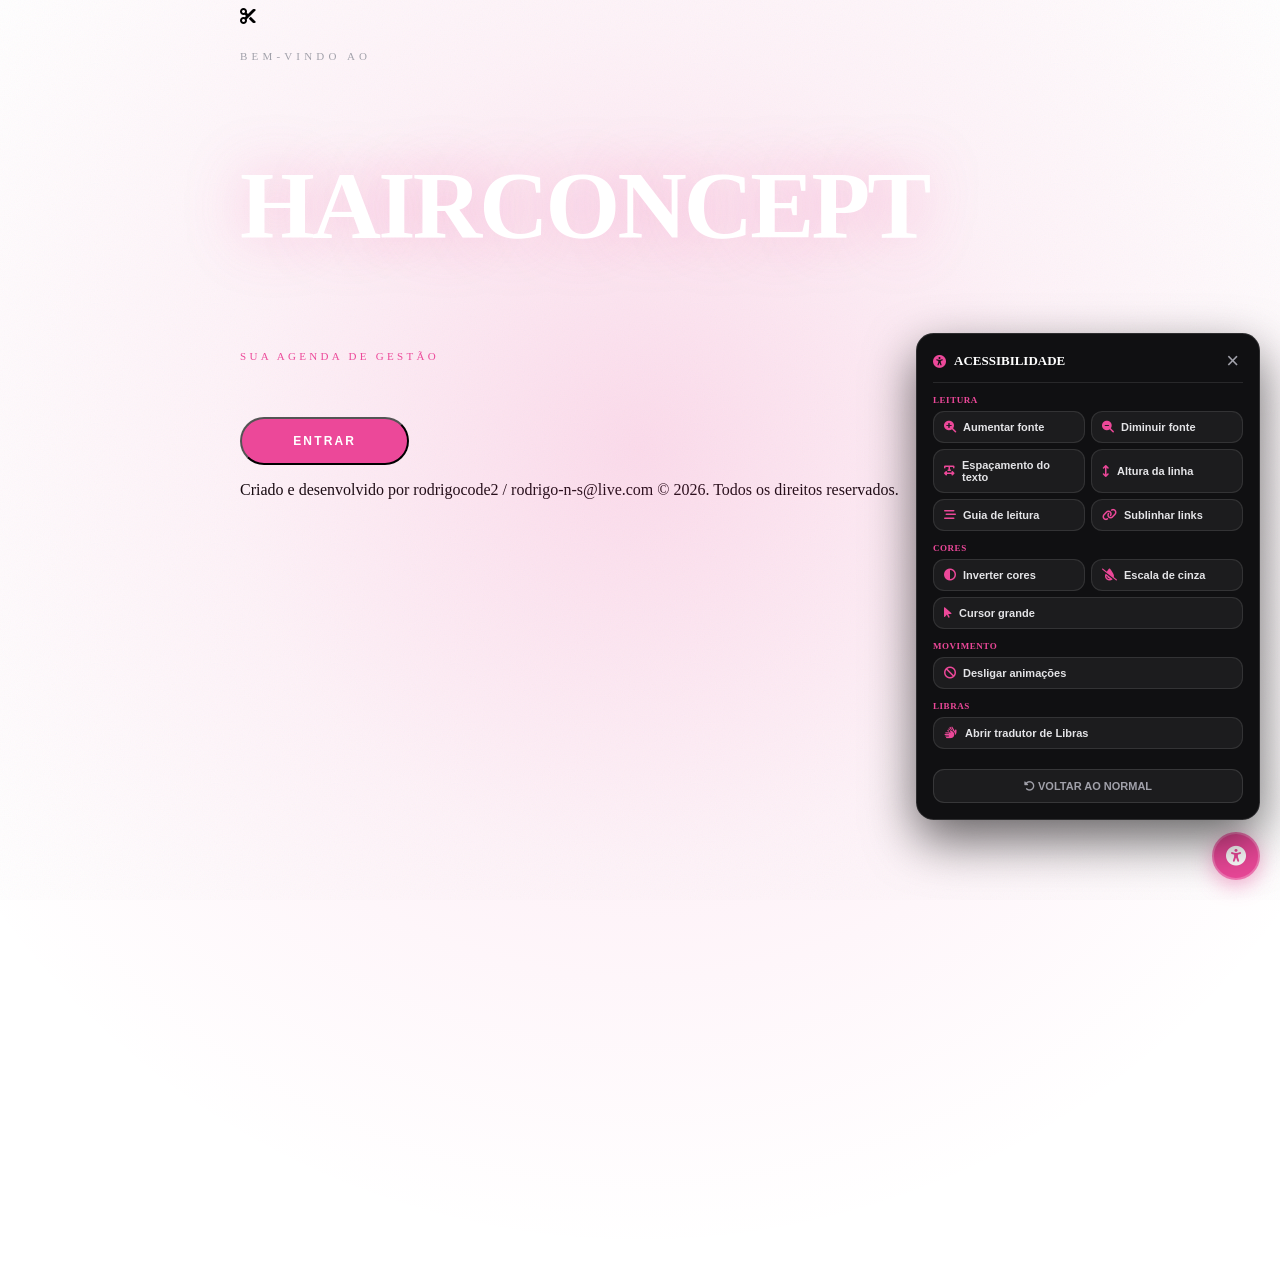
==== commit 2e31ed85: "SEO: title, description, keywords, canonical, robots, Open Graph, Twitter Cards, JSON-LD (SoftwareAp" ====
--- a/index.html
+++ b/index.html
@@ -3,14 +3,144 @@
 <head>
 <meta charset="UTF-8">
 <meta name="viewport" content="width=device-width, initial-scale=1.0">
-  <meta name="description" content="HairConcept — gestão completa para salão de beleza: agenda, equipe, clientes, comissões e avaliação. Sistema interno do salão.">
+  <meta name="description" content="Agenda de salão de beleza online e sistema de gestão: agendamento online com confirmação, controle de horários, clientes e comissões. Para salão, cabeleireiro, manicure, estúdio de beleza e barbearia. Comece grátis.">
+  <meta name="keywords" content="agenda de salão, agenda de salão de beleza, agenda online para salão, agendamento online salão de beleza, sistema para salão de beleza, app de agenda para cabeleireiro, software de gestão para salão, controle de horários salão de beleza, agenda para manicure e pedicure, agenda para estúdio de beleza e barbearia, marcar horário no salão online, agenda digital para salão, sistema de agendamento com confirmação, controle de clientes e comissões salão">
+  <meta name="robots" content="index, follow, max-image-preview:large">
+  <meta name="author" content="HairConcept">
+  <link rel="canonical" href="https://hairconceptbeta.vercel.app/">
   <meta name="theme-color" content="#ec4899">
-  <meta property="og:title" content="HairConcept Gestão Integrada">
-  <meta property="og:description" content="Agenda, equipe, clientes e comissões do seu salão em um só lugar.">
+  <meta property="og:site_name" content="HairConcept">
+  <meta property="og:locale" content="pt_BR">
+  <meta property="og:title" content="Agenda de salão de beleza online e sistema de gestão | HairConcept">
+  <meta property="og:description" content="Agendamento online, controle de horários, clientes e comissões para salão, cabeleireiro, manicure, estúdio de beleza e barbearia.">
   <meta property="og:type" content="website">
-  <meta name="twitter:card" content="summary">
+  <meta property="og:url" content="https://hairconceptbeta.vercel.app/">
+  <meta property="og:image" content="https://hairconceptbeta.vercel.app/og-image.jpg">
+  <meta property="og:image:width" content="1200">
+  <meta property="og:image:height" content="630">
+  <meta property="og:image:alt" content="HairConcept: agenda de salão de beleza online">
+  <meta name="twitter:card" content="summary_large_image">
+  <meta name="twitter:title" content="Agenda de salão de beleza online e sistema de gestão | HairConcept">
+  <meta name="twitter:description" content="Agendamento online, controle de horários, clientes e comissões para salão, barbearia e estúdio de beleza.">
+  <meta name="twitter:image" content="https://hairconceptbeta.vercel.app/og-image.jpg">
+  <meta name="twitter:image:alt" content="HairConcept: agenda de salão de beleza online">
   <link rel="icon" href="data:image/svg+xml,%3Csvg xmlns='http://www.w3.org/2000/svg' viewBox='0 0 100 100'%3E%3Ctext y='.9em' font-size='90'%3E%E2%9C%82%EF%B8%8F%3C/text%3E%3C/svg%3E">
-<title>HairConcept Gestão Integrada</title>
+<title>Agenda de Salão de Beleza Online e Sistema de Gestão | HairConcept</title>
+<script type="application/ld+json">
+{
+  "@context": "https://schema.org",
+  "@graph": [
+    {
+      "@type": [
+        "SoftwareApplication",
+        "WebApplication"
+      ],
+      "@id": "https://hairconceptbeta.vercel.app/#app",
+      "name": "HairConcept - Agenda e Sistema para Salão de Beleza",
+      "url": "https://hairconceptbeta.vercel.app/",
+      "description": "Agenda de salão de beleza online e sistema de gestão: agendamento online com confirmação, controle de horários, clientes e comissões, caixa, estoque e área do profissional. Para salão, cabeleireiro, manicure e pedicure, estúdio de beleza e barbearia.",
+      "applicationCategory": "BusinessApplication",
+      "applicationSubCategory": "Software de gestão para salão de beleza",
+      "operatingSystem": "Web (funciona no celular, tablet e computador)",
+      "browserRequirements": "Requer JavaScript",
+      "inLanguage": "pt-BR",
+      "image": "https://hairconceptbeta.vercel.app/og-image.jpg",
+      "keywords": "agenda de salão, agenda online para salão, sistema para salão de beleza, agendamento online salão de beleza, app de agenda para cabeleireiro, software de gestão para salão, controle de horários salão de beleza, agenda para manicure e pedicure, agenda para estúdio de beleza e barbearia, agenda digital para salão, controle de clientes e comissões salão",
+      "featureList": [
+        "Agenda online para salão com visão por dia e semana",
+        "Link de agendamento online para o cliente marcar horário no salão",
+        "Sistema de agendamento com confirmação por WhatsApp",
+        "Controle de horários, bloqueios e encaixes",
+        "Controle de clientes, aniversariantes e histórico de visitas",
+        "Controle de comissões por profissional",
+        "Comanda, caixa e relatórios de faturamento",
+        "Controle de estoque de produtos",
+        "Espaço do profissional com agenda, recados e certificados"
+      ],
+      "audience": {
+        "@type": "BusinessAudience",
+        "audienceType": "Salões de beleza, cabeleireiros, manicures e pedicures, estúdios de beleza e barbearias"
+      },
+      "offers": [
+        {
+          "@type": "Offer",
+          "name": "Plano Grátis",
+          "price": "0",
+          "priceCurrency": "BRL",
+          "description": "Até 2 profissionais"
+        },
+        {
+          "@type": "Offer",
+          "name": "Plano Mensal",
+          "price": "30",
+          "priceCurrency": "BRL",
+          "description": "Até 10 profissionais"
+        },
+        {
+          "@type": "Offer",
+          "name": "Plano Anual",
+          "price": "300",
+          "priceCurrency": "BRL",
+          "description": "Até 30 profissionais"
+        }
+      ]
+    },
+    {
+      "@type": "WebSite",
+      "@id": "https://hairconceptbeta.vercel.app/#site",
+      "url": "https://hairconceptbeta.vercel.app/",
+      "name": "HairConcept",
+      "inLanguage": "pt-BR",
+      "description": "Agenda de salão de beleza online e sistema de gestão para salão."
+    },
+    {
+      "@type": "FAQPage",
+      "mainEntity": [
+        {
+          "@type": "Question",
+          "name": "O que é uma agenda online para salão de beleza?",
+          "acceptedAnswer": {
+            "@type": "Answer",
+            "text": "É um sistema em que o salão organiza os horários de todos os profissionais pela internet e o cliente pode marcar horário no salão online, pelo celular, sem precisar ligar."
+          }
+        },
+        {
+          "@type": "Question",
+          "name": "A agenda serve para manicure, cabeleireiro, estúdio de beleza e barbearia?",
+          "acceptedAnswer": {
+            "@type": "Answer",
+            "text": "Sim. Cada profissional tem a própria agenda, com serviços e comissões próprios, o que atende cabeleireiros, manicures e pedicures, estúdios de beleza e barbearias."
+          }
+        },
+        {
+          "@type": "Question",
+          "name": "Como funciona o agendamento com confirmação?",
+          "acceptedAnswer": {
+            "@type": "Answer",
+            "text": "O cliente escolhe serviço, profissional, dia e horário no link de agendamento online, e o salão envia a confirmação e o lembrete pelo WhatsApp com mensagem pronta."
+          }
+        },
+        {
+          "@type": "Question",
+          "name": "Dá para controlar clientes e comissões do salão?",
+          "acceptedAnswer": {
+            "@type": "Answer",
+            "text": "Sim. O sistema guarda a ficha dos clientes, aniversários e histórico de visitas, calcula a comissão de cada profissional e mostra o caixa e o faturamento."
+          }
+        },
+        {
+          "@type": "Question",
+          "name": "Existe plano grátis?",
+          "acceptedAnswer": {
+            "@type": "Answer",
+            "text": "Sim. O plano Grátis atende até 2 profissionais. Os planos Mensal (R$ 30) e Anual (R$ 300) ampliam o limite de profissionais."
+          }
+        }
+      ]
+    }
+  ]
+}
+</script>
 <!-- Tailwind CSS CDN -->
 <script src="https://cdn.tailwindcss.com"></script>
 <!-- Supabase JS SDK -->
@@ -82,6 +212,9 @@
     </button>
 
     <p class="hc-side-grupo">Gestão</p>
+    <button type="button" class="hc-side-item admin-only" data-aba="aba-caixa" onclick="irAba('aba-caixa')">
+      <i class="fa-solid fa-cash-register"></i><span>Caixa</span>
+    </button>
     <button type="button" class="hc-side-item admin-only" data-aba="aba-relatorios" onclick="irAba('aba-relatorios')">
       <i class="fa-solid fa-chart-line"></i><span>Relatórios</span>
     </button>
@@ -155,7 +288,7 @@
       </div>
     </div>
     <p class="hc-frase hc-f1">Bem-vindo ao</p>
-    <h1 class="hc-nome hc-f2">HairConcept</h1>
+    <p class="hc-nome hc-f2">HairConcept</p>
     <p class="hc-sub hc-f3">Sua agenda de gestão</p>
     <button id="btn-entrar-abertura" type="button" onclick="Auth.entrarDoSistema()" class="hc-botao hc-f4">Entrar</button>
   </div>
@@ -163,12 +296,12 @@
 
 <section id="aba-login" class="tab-content relative overflow-hidden rounded-[2.5rem] p-8 md:p-16 gota-agua border border-white/10 space-y-10 shadow-2xl">
   <div class="absolute inset-0 z-0 overflow-hidden pointer-events-none">
-    <video id="hero-video" src="hero.mp4" autoplay muted loop playsinline class="w-full h-full object-cover opacity-20"></video>
+    <video id="hero-video" aria-label="Agenda online para salão de beleza em funcionamento" title="Agenda de salão de beleza online" src="hero.mp4" autoplay muted loop playsinline class="w-full h-full object-cover opacity-20"></video>
     <div class="absolute inset-0 bg-gradient-to-b from-darkbg-300/60 via-darkbg-300/40 to-darkbg-300"></div>
   </div>
   <div class="relative z-10 max-w-3xl mx-auto text-center space-y-4">
-    <h1 class="text-4xl md:text-5xl font-black uppercase tracking-tight text-white"><span id="titulo-marca">HairConcept</span> <span class="text-brand-500">GESTÃO</span></h1>
-    <p class="text-zinc-300 text-sm">Acesse a sua conta para visualizar a agenda, comissões ou gerenciar o estabelecimento.</p>
+    <h1 class="text-4xl md:text-5xl font-black uppercase tracking-tight text-white"><span id="titulo-marca">HairConcept</span> <span class="text-brand-500">GESTÃO</span> <span class="block mt-2 text-lg md:text-2xl font-bold normal-case tracking-normal text-zinc-200">Agenda de salão de beleza online e sistema de gestão</span></h1>
+    <p class="text-zinc-300 text-sm">Agendamento online com confirmação, controle de horários, de clientes e de comissões. Acesse a sua conta para visualizar a agenda ou gerenciar o estabelecimento.</p>
   </div>
   <div class="relative z-10 grid grid-cols-1 md:grid-cols-2 gap-8 max-w-4xl mx-auto">
     <!-- Login Estabelecimento -->
@@ -311,6 +444,17 @@
   </div>
 
   <!-- ============ MODAL: EDITAR CLIENTE ============ -->
+  <!-- ============ MODAL: COMANDA (receber atendimento) ============ -->
+  <div id="modal-comanda" class="modal-overlay hidden">
+    <div class="modal-caixa">
+      <div class="flex items-center justify-between mb-5">
+        <h3 class="text-base font-bold uppercase text-white">Comanda</h3>
+        <button type="button" onclick="Auth.fecharModal('modal-comanda')" class="text-zinc-400 hover:text-white"><i class="fa-solid fa-xmark"></i></button>
+      </div>
+      <div id="comanda-corpo"></div>
+    </div>
+  </div>
+
   <div id="modal-editar-cliente" class="modal-overlay hidden">
     <div class="modal-caixa">
       <div class="flex items-center justify-between mb-5">
@@ -342,6 +486,10 @@
         <div>
           <label class="block text-xs uppercase font-bold text-zinc-400 mb-1">E-mail</label>
           <input type="email" id="editar-cli-email" class="w-full glass-input rounded-xl px-3.5 py-2.5 text-xs text-white">
+        </div>
+        <div>
+          <label class="block text-xs uppercase font-bold text-zinc-400 mb-1">Aniversário</label>
+          <input type="date" id="editar-cli-nascimento" class="w-full glass-input rounded-xl px-3.5 py-2.5 text-xs text-white">
         </div>
         <button type="submit" class="w-full py-3.5 rounded-xl bg-brand-500 text-white font-bold text-xs uppercase tracking-wider hover:bg-brand-600 transition">Salvar alterações</button>
       </form>
@@ -507,6 +655,51 @@
         <button type="submit" class="w-full py-3.5 rounded-xl bg-brand-500 text-white font-bold text-xs uppercase tracking-wider hover:bg-brand-600 transition">Enviar pedido</button>
       </form>
     </div>
+  <!-- Conteudo explicativo (SEO) -->
+  <div id="sobre-sistema" class="relative z-10 max-w-4xl mx-auto space-y-8 pt-6 border-t border-white/10">
+    <nav aria-label="Neste assunto" class="flex flex-wrap gap-2 text-[11px] font-bold uppercase">
+      <a href="#sistema-agendamento" class="px-3 py-1.5 rounded-xl bg-zinc-900 border border-white/10 text-zinc-300 hover:text-white">Agendamento online</a>
+      <a href="#sistema-gestao" class="px-3 py-1.5 rounded-xl bg-zinc-900 border border-white/10 text-zinc-300 hover:text-white">Gestão do salão</a>
+      <a href="#sistema-profissionais" class="px-3 py-1.5 rounded-xl bg-zinc-900 border border-white/10 text-zinc-300 hover:text-white">Manicure, cabeleireiro e barbearia</a>
+      <a href="#sistema-perguntas" class="px-3 py-1.5 rounded-xl bg-zinc-900 border border-white/10 text-zinc-300 hover:text-white">Perguntas frequentes</a>
+      <a href="privacidade.html" class="px-3 py-1.5 rounded-xl bg-zinc-900 border border-white/10 text-zinc-300 hover:text-white">Privacidade</a>
+    </nav>
+    <article id="sistema-agendamento" class="space-y-3">
+      <h2 class="text-xl md:text-2xl font-black uppercase text-white">Agenda online para salão e agendamento online de salão de beleza</h2>
+      <p class="text-sm text-zinc-300">A agenda digital para salão organiza o horário de cada profissional em um só lugar, no celular ou no computador. Seu cliente pode <strong>marcar horário no salão online</strong> pelo link de agendamento, escolhendo serviço, profissional, dia e hora livres.</p>
+      <h3 class="text-sm font-bold uppercase text-brand-500">Sistema de agendamento com confirmação</h3>
+      <p class="text-sm text-zinc-400">Confirme e lembre cada horário pelo WhatsApp com mensagem pronta. Menos faltas e menos horário vago na agenda.</p>
+      <h3 class="text-sm font-bold uppercase text-brand-500">Controle de horários do salão de beleza</h3>
+      <p class="text-sm text-zinc-400">Veja o dia ou a semana, bloqueie horários, feche o salão em feriados e encaixe clientes sem sobrepor atendimentos.</p>
+    </article>
+    <article id="sistema-gestao" class="space-y-3">
+      <h2 class="text-xl md:text-2xl font-black uppercase text-white">Sistema para salão de beleza e software de gestão completo</h2>
+      <p class="text-sm text-zinc-300">Além da agenda, o HairConcept é um software de gestão para salão: comanda, caixa, estoque e relatórios de faturamento, tudo no mesmo sistema.</p>
+      <h3 class="text-sm font-bold uppercase text-brand-500">Controle de clientes e comissões do salão</h3>
+      <p class="text-sm text-zinc-400">Ficha do cliente com aniversário e histórico de visitas, aviso de quem sumiu e cálculo automático da comissão de cada profissional.</p>
+      <h3 class="text-sm font-bold uppercase text-brand-500">Espaço do profissional</h3>
+      <p class="text-sm text-zinc-400">Cada profissional vê só a própria agenda, comissão, recados do salão e cursos com certificados. O dono controla todo o resto.</p>
+    </article>
+    <article id="sistema-profissionais" class="space-y-3">
+      <h2 class="text-xl md:text-2xl font-black uppercase text-white">App de agenda para cabeleireiro, manicure, estúdio de beleza e barbearia</h2>
+      <h3 class="text-sm font-bold uppercase text-brand-500">Agenda para manicure e pedicure</h3>
+      <p class="text-sm text-zinc-400">Serviços curtos e muitos horários no dia, com agenda por profissional e comissão por serviço.</p>
+      <h3 class="text-sm font-bold uppercase text-brand-500">Agenda para estúdio de beleza e barbearia</h3>
+      <p class="text-sm text-zinc-400">Equipe pequena ou grande: o plano Grátis atende até 2 profissionais e os planos pagos até 10 ou 30.</p>
+    </article>
+    <article id="sistema-perguntas" class="space-y-3">
+      <h2 class="text-xl md:text-2xl font-black uppercase text-white">Perguntas frequentes sobre agenda de salão</h2>
+      <h3 class="text-sm font-bold text-white">O que é uma agenda online para salão de beleza?</h3>
+      <p class="text-sm text-zinc-400">É um sistema em que o salão organiza os horários de todos os profissionais pela internet e o cliente pode marcar horário no salão online, pelo celular, sem precisar ligar.</p>
+      <h3 class="text-sm font-bold text-white">A agenda serve para manicure, cabeleireiro, estúdio de beleza e barbearia?</h3>
+      <p class="text-sm text-zinc-400">Sim. Cada profissional tem a própria agenda, com serviços e comissões próprios, o que atende cabeleireiros, manicures e pedicures, estúdios de beleza e barbearias.</p>
+      <h3 class="text-sm font-bold text-white">Como funciona o agendamento com confirmação?</h3>
+      <p class="text-sm text-zinc-400">O cliente escolhe serviço, profissional, dia e horário no link de agendamento online, e o salão envia a confirmação e o lembrete pelo WhatsApp com mensagem pronta.</p>
+      <h3 class="text-sm font-bold text-white">Dá para controlar clientes e comissões do salão?</h3>
+      <p class="text-sm text-zinc-400">Sim. O sistema guarda a ficha dos clientes, aniversários e histórico de visitas, calcula a comissão de cada profissional e mostra o caixa e o faturamento.</p>
+      <h3 class="text-sm font-bold text-white">Existe plano grátis?</h3>
+      <p class="text-sm text-zinc-400">Sim. O plano Grátis atende até 2 profissionais. Os planos Mensal (R$ 30) e Anual (R$ 300) ampliam o limite de profissionais.</p>
+    </article>
   </div>
 </section>
 
@@ -519,7 +712,7 @@
         <i id="welcome-logo-icon" class="fa-solid fa-scissors text-2xl text-brand-500"></i>
       </div>
       <p class="text-[10px] font-bold uppercase tracking-widest text-zinc-500">Bem-vindo ao HairConcept</p>
-      <h1 id="welcome-nome-salao" class="text-2xl md:text-3xl font-black uppercase text-white">Seu Salão</h1>
+      <h2 id="welcome-nome-salao" class="text-2xl md:text-3xl font-black uppercase text-white">Seu Salão</h2>
       <p class="text-xs text-zinc-400 max-w-lg mx-auto">Este é o painel do seu salão. Aqui você organiza a agenda, a equipe, os serviços e o estoque, tudo no mesmo lugar.</p>
     </div>
 
@@ -711,7 +904,7 @@
             <input id="cert-data" type="date" class="hc-prof-input">
             <input id="cert-link" type="url" placeholder="Link do certificado" class="hc-prof-input">
             <label class="hc-prof-arquivo">
-              <img id="cert-preview" class="hidden" alt="Certificado">
+              <img id="cert-preview" class="hidden" alt="Certificado de curso do profissional de beleza">
               <span id="cert-arquivo-nome"><i class="fa-solid fa-camera"></i> Foto do certificado</span>
               <input type="file" accept="image/*" onchange="App.handleFotoCertificado(event)" class="hidden">
             </label>
@@ -881,7 +1074,6 @@
             <option value="12">12x</option>
           </select>
         </div>
-    </div>
       </div>
       <div>
         <div class="flex items-center justify-between mb-1">
@@ -898,6 +1090,7 @@
       <button type="submit" class="w-full py-3.5 rounded-xl bg-brand-500 hover:bg-brand-600 text-white font-bold text-xs uppercase tracking-wider transition shadow-lg">Confirmar Agendamento</button>
     </form>
   </div>
+</div>
 
 <!-- CATÁLOGO DE SERVIÇOS & COMISSÕES -->
 
@@ -1339,6 +1532,18 @@
         <p class="text-xs text-zinc-400">Histórico de caixa e indicadores acumulados</p>
       </div>
     </div>
+    <div class="space-y-4">
+      <div class="flex items-center justify-between gap-3 flex-wrap">
+        <h3 class="text-xs font-bold uppercase text-white"><i class="fa-solid fa-gauge-high text-brand-500 mr-1.5"></i>Painel de resultados</h3>
+        <select id="painel-periodo" onchange="App.renderPainel()" class="glass-input rounded-xl px-3 py-2 text-xs text-white">
+          <option value="mes">Este mês</option>
+          <option value="7">Últimos 7 dias</option>
+          <option value="30">Últimos 30 dias</option>
+          <option value="ano">Este ano</option>
+        </select>
+      </div>
+      <div id="painel-resultados" class="space-y-4"></div>
+    </div>
     <div class="grid grid-cols-1 md:grid-cols-3 gap-4">
       <div class="p-4 rounded-2xl bg-zinc-950 border border-white/10 text-center space-y-1">
         <span class="text-[10px] text-zinc-400 uppercase font-bold">Faturamento Total</span>
@@ -1358,6 +1563,14 @@
 
 <!-- CONFIGURAÇÕES DO ESTABELECIMENTO -->
 <section id="aba-configuracoes" class="tab-content hidden max-w-4xl mx-auto space-y-6">
+  <div class="glass-water rounded-3xl p-6 border border-white/10 space-y-3 shadow-2xl">
+    <h3 class="text-xs font-bold uppercase text-white"><i class="fa-solid fa-link text-brand-500 mr-1.5"></i>Link de agendamento online</h3>
+    <p class="text-xs text-zinc-400">Envie para seus clientes marcarem sozinhos (Instagram, WhatsApp). Os horários caem direto na sua agenda, ocupados e fechados não aparecem.</p>
+    <div class="flex gap-2 flex-wrap">
+      <input type="text" id="link-agendamento" readonly class="flex-1 min-w-[200px] glass-input rounded-xl px-3.5 py-2.5 text-xs text-white">
+      <button type="button" onclick="App.copiarLinkAgendamento()" class="px-4 py-2.5 rounded-xl bg-brand-500 hover:bg-brand-600 text-white font-bold text-xs uppercase transition cursor-pointer">Copiar</button>
+    </div>
+  </div>
   <div class="glass-water rounded-3xl p-8 border border-white/10 space-y-6 shadow-2xl">
     <div class="flex justify-between items-center border-b border-white/10 pb-4">
       <div>
@@ -1373,7 +1586,7 @@
         <h3 class="text-xs font-bold text-brand-500 uppercase tracking-wider">Identidade Visual</h3>
         <div class="flex items-center gap-4 p-4 rounded-2xl bg-zinc-950 border border-white/10">
           <div class="w-16 h-16 rounded-2xl bg-zinc-900 border border-white/10 overflow-hidden flex items-center justify-center shrink-0">
-            <img alt="Foto do profissional" id="preview-logo-salao" src="" class="w-full h-full object-cover hidden">
+            <img alt="Logotipo do salão de beleza" id="preview-logo-salao" src="" class="w-full h-full object-cover hidden">
             <i id="icon-logo-salao" class="fa-solid fa-store text-zinc-600 text-2xl"></i>
           </div>
           <div class="flex-grow space-y-1">
@@ -1570,6 +1783,41 @@
 </section>
 
 <!-- CLIENTES CADASTRADOS -->
+<section id="aba-caixa" class="tab-content hidden max-w-4xl mx-auto space-y-6">
+  <div class="glass-water rounded-3xl p-6 md:p-8 border border-white/10 space-y-6 shadow-2xl">
+    <div class="flex items-center justify-between border-b border-white/10 pb-4 gap-4 flex-wrap">
+      <div>
+        <h2 class="text-xl font-bold uppercase text-white"><i class="fa-solid fa-cash-register text-brand-500 mr-2"></i>Caixa</h2>
+        <p class="text-xs text-zinc-400">Tudo que entrou e saiu no dia. Para receber um atendimento, abra o horário na agenda e toque em Receber.</p>
+      </div>
+      <input type="date" id="caixa-data" onchange="App.renderCaixa()" class="glass-input rounded-xl px-3 py-2 text-xs text-white">
+    </div>
+    <div class="grid grid-cols-3 gap-3">
+      <div class="p-3.5 rounded-2xl bg-zinc-950 border border-white/10"><p class="text-[10px] uppercase font-bold text-zinc-500">Entradas</p><p id="caixa-entradas" class="text-sm font-black text-emerald-400">R$ 0,00</p></div>
+      <div class="p-3.5 rounded-2xl bg-zinc-950 border border-white/10"><p class="text-[10px] uppercase font-bold text-zinc-500">Saídas</p><p id="caixa-saidas" class="text-sm font-black text-rose-400">R$ 0,00</p></div>
+      <div class="p-3.5 rounded-2xl bg-zinc-950 border border-white/10"><p class="text-[10px] uppercase font-bold text-zinc-500">Saldo</p><p id="caixa-saldo" class="text-sm font-black text-white">R$ 0,00</p></div>
+    </div>
+    <div id="caixa-formas" class="flex flex-wrap gap-2"></div>
+    <form onsubmit="App.lancarCaixa(event)" class="grid grid-cols-2 lg:grid-cols-5 gap-3 items-end border-t border-white/10 pt-5">
+      <div>
+        <label class="block text-xs uppercase font-bold text-zinc-400 mb-1">Tipo</label>
+        <select id="caixa-tipo" class="w-full glass-input rounded-xl px-3.5 py-2.5 text-xs text-white"><option value="entrada">Entrada</option><option value="saida">Saída</option></select>
+      </div>
+      <div class="col-span-2">
+        <label class="block text-xs uppercase font-bold text-zinc-400 mb-1">Descrição</label>
+        <input type="text" id="caixa-desc" placeholder="Ex: Conta de luz" class="w-full glass-input rounded-xl px-3.5 py-2.5 text-xs text-white">
+      </div>
+      <div>
+        <label class="block text-xs uppercase font-bold text-zinc-400 mb-1">Valor (R$)</label>
+        <input type="number" id="caixa-valor" step="0.01" min="0" class="w-full glass-input rounded-xl px-3.5 py-2.5 text-xs text-white">
+      </div>
+      <div id="caixa-forma-host"></div>
+      <button type="submit" class="col-span-2 lg:col-span-5 py-2.5 rounded-xl bg-brand-500 hover:bg-brand-600 text-white font-bold text-xs uppercase tracking-wider transition"><i class="fa-solid fa-plus mr-1"></i> Lançar</button>
+    </form>
+    <div id="caixa-lista" class="space-y-2"></div>
+  </div>
+</section>
+
 <section id="aba-clientes" class="tab-content hidden max-w-4xl mx-auto space-y-6">
   <div class="glass-water rounded-3xl p-6 md:p-8 border border-white/10 space-y-6 shadow-2xl">
     <div class="flex items-center justify-between border-b border-white/10 pb-4 gap-4 flex-wrap">
@@ -1593,14 +1841,20 @@
         <label class="block text-xs uppercase font-bold text-zinc-400 mb-1">CPF</label>
         <input type="text" id="cli-cpf" placeholder="000.000.000-00" class="w-full glass-input rounded-xl px-3.5 py-2.5 text-xs text-white">
       </div>
-      <div class="sm:col-span-2 lg:col-span-3">
+      <div class="sm:col-span-2">
         <label class="block text-xs uppercase font-bold text-zinc-400 mb-1">E-mail</label>
         <input type="email" id="cli-email" placeholder="cliente@email.com" class="w-full glass-input rounded-xl px-3.5 py-2.5 text-xs text-white">
       </div>
+      <div>
+        <label class="block text-xs uppercase font-bold text-zinc-400 mb-1">Aniversário</label>
+        <input type="date" id="cli-nascimento" class="w-full glass-input rounded-xl px-3.5 py-2.5 text-xs text-white">
+      </div>
       <div class="flex items-end">
         <button type="submit" class="w-full py-2.5 rounded-xl bg-brand-500 hover:bg-brand-600 text-white font-bold text-xs uppercase tracking-wider transition shadow-lg"><i class="fa-solid fa-plus mr-1"></i> Adicionar</button>
       </div>
     </form>
+
+    <div id="painel-relacionamento" class="grid grid-cols-1 md:grid-cols-2 gap-3"></div>
 
     <div class="border-t border-white/10 pt-5 space-y-4">
       <div class="flex items-center gap-3 flex-wrap">
@@ -1677,6 +1931,7 @@
 <!-- Script Principal -->
 <script src="app.js"></script>
 <script src="agenda.js"></script>
+<script src="caixa.js"></script>
 <script>
 // ============================================================
 // ACESSIBILIDADE — vale nos dois perfis (salão e profissional).
--- a/style.css
+++ b/style.css
@@ -1793,3 +1793,8 @@
   .hc-acess-painel { right: 10px; left: 10px; width: auto; bottom: 76px; }
   #hc-acess-btn { bottom: 14px; right: 14px; }
 }
+
+/* Janelas acima do cabecalho e do menu; X sempre visivel; avisos acima de tudo */
+.modal-overlay { z-index: 200 !important; }
+.modal-x-fixo, .modal-x { z-index: 201 !important; }
+#toast-container { z-index: 9000 !important; }
--- a/agenda.css
+++ b/agenda.css
@@ -93,7 +93,9 @@
   border-bottom: 1px solid var(--ga-line-strong); padding: 10px 6px; min-width: 0; text-align: center;
 }
 .ga-cab-hora { border-right: 1px solid var(--ga-line); }
-.ga-cab-dia { display: grid; justify-items: center; gap: 2px; }
+.ga-cab-dia { display: grid; justify-items: center; gap: 2px; width: 100%; background: none; border: 0; padding: 0; cursor: pointer; }
+.ga-cab-dia:hover b { background: var(--ga-brand-soft); }
+.ga-cab-dia.hoje:hover b { background: var(--ga-brand); }
 .ga-cab-dia small { color: var(--ga-mut); font-size: 11px; font-weight: 700; letter-spacing: .05em; }
 .ga-cab-dia b {
   display: grid; place-items: center; min-width: 32px; height: 32px; padding: 0 6px;
@@ -221,3 +223,9 @@
 @media (prefers-reduced-motion: no-preference) {
   .ga-bloco, .ga-btn, .ga-chip, .ga-dia { transition: background-color .12s, border-color .12s; }
 }
+
+.ga-data {
+  min-height: 48px; padding: 0 12px; border-radius: 14px; border: 1px solid var(--ga-line-strong);
+  background: var(--ga-panel-2); color: var(--ga-txt); font: inherit; font-weight: 700; color-scheme: dark;
+}
+@media (max-width: 719px) { .ga-data { flex: 1 1 140px; } }
